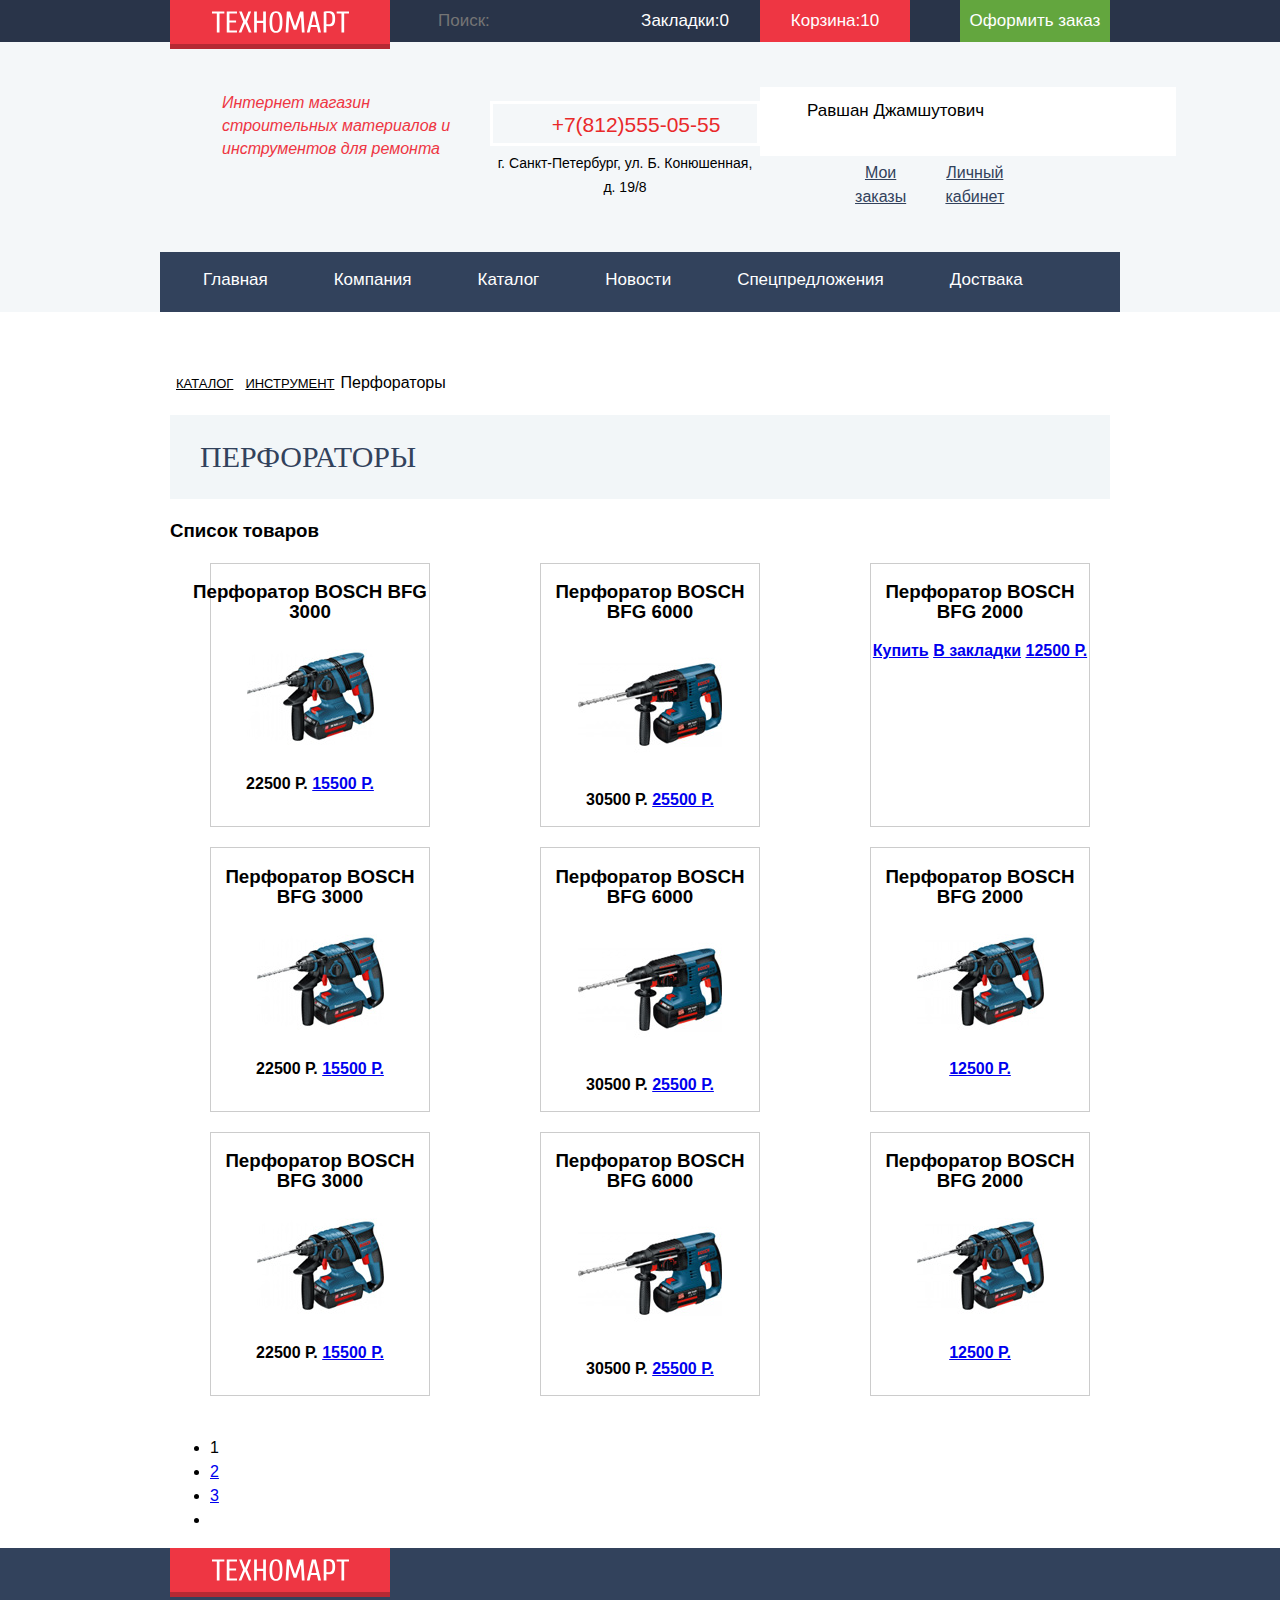
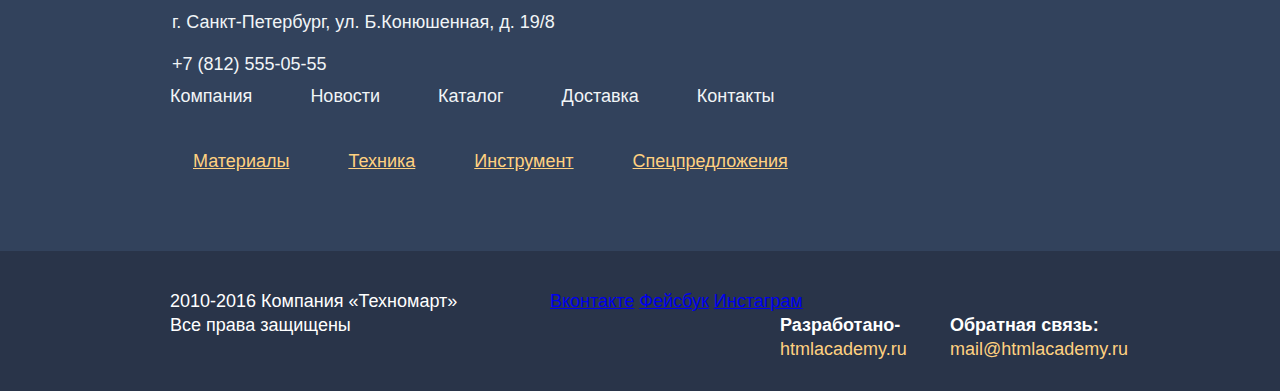
==== catalog.html @ 37e4327d "7 задание" ====
<!DOCTYPE html>
<html lang="ru">
<head>
  <meta charset="utf-8">
  <title>HTML Academy: Техномарт</title>
  <link href="https://fonts.googleapis.com/css?family=PT+Sans+Narrow:400,700&amp;subset=latin,cyrillic" rel="stylesheet">
    <link href="css/normalize.css" rel="stylesheet">
    <link href="css/style.css" rel="stylesheet">
</head>
<body>
     <header class="main-header">
      
          <section class="features">
            <div class="container">
      <a class="main-header-logo">
        <img src="img/logo-technomart.svg"  alt="Логотип магазина  «Техномарт»" width="137" height="22">
        </a>
      
      <label>
              <input  class="search-field" type="search" name="search" id="search" placeholder="Поиск:">
            </label>
       
        <ul class="header-list">
        <li><a class="bar-btn  bookmarks" href="#">Закладки:0</a></li>
        <li><a class="bar-btn   basket" href="#">Корзина:10</a></li>
        <li><a class="bar-btn  ordering" href="#">Оформить заказ</a></li>
       </ul>
     </div>
      </section>
   
     <div class="container">
    <section class="header-information">
      
      <h1>Интернет магазин строительных материалов и инструментов для ремонта</h1>
      
          <p class="header-contacts">
        
               <span class="header-phone"> 
                +7(812)555-05-55 
              </span>
              
            г. Санкт-Петербург, ул. Б. Конюшенная, д. 19/8
              
           </p>

         <div class="user-navigation">
           <a class="loged" href="#">Равшан Джамшутович</a>
           <a class="logout" href="#"></a>
           <a class="my-orders" href="#">Мои заказы</a>
           <a class="loged-profile " href="#">Личный кабинет</a>
         </div>
       
  </section>
  </div>
     <nav class="main-navigation container">
         <ul class="site-navigation">
        <li><a href="index.html">Главная</a></li>
       <li><a  href="#">Компания</a></li>
       <li><a  href="catalog.html">Каталог</a></li>
       <li><a  href="#">Новости</a></li>
       <li><a href="#">Спецпредложения</a></li>
       <li><a href="#">Доствака</a></li>
      <li><a   href="#">Контакты</a></li>
     </ul>
   </nav>
      </header>

       <main class="container">
         <ul class="menu-list">
                <li><a  href="#">Каталог</a></li>
                <li><a   href="#">Инструмент</a></li>
                <li class="drill">Перфораторы</li>
             </ul>
          <h2 class="page-title">Перфораторы</h2>

             




            
          <section class="catalog">

        <h3 class="visually-hidden">Список товаров</h3>
        

           <ul class="catalog-list">
            <li class="catalog-item">
              <div class="row">
            <h3>
              <span class="catalog-item-title">Перфоратор BOSCH BFG 3000</span>
             </h3>
            <p class="catalog-item-image">
              <a href="#">
               <img src="img/bosh3000.jpg" width="127" height="112" alt="Перфоратор Bosch BFG 3000">
               </a>
            </p>
            <p class="catalog-item-price">
             <span class="oldprice">22500 Р.</span>
       <a class="button" href="#">15500 Р.</a>
      </p>
          </li>
          <li class="catalog-item">
            <h3>
                <span class="catalog-item-title">Перфоратор BOSCH BFG 6000</span>
            </h3>
            <p class="catalog-item-image">
                <a href="#">
                <img src="img/bosh6000.jpg" width="144" height="128" alt="Перфоратор Bosch BFG 6000">
              </a>
            </p>
           <span class="oldprice">30500 Р.</span>
      <a class="button" href="#">25500 Р.</a>
            </p>
          </li>
          <li class="catalog-item">
            <h3>
                <span class="catalog-item-title">Перфоратор BOSCH BFG 2000</span>
            </h3>
            <p class="catalog-item-price">
              <a class="button" href="#">Купить</a>
              <a  class="in-bookmark" href="#">В закладки</a>
        <a class="button" href="#">12500 Р.</a>
            </p>
          </li>
          <li class="catalog-item">
            <h3>
               <span class="catalog-item-title">Перфоратор BOSCH BFG 3000</span>
            </h3>
            <p class="catalog-item-image">
              <a href="#">
                <img src="img/bosh3000.jpg" width="127" height="112" alt="Перфоратор Bosch BFG 3000">
              </a>
            </p>
            <p class="catalog-item-price">
              <span class="oldprice">22500 Р.</span>
        <a class="button" href="#">15500 Р.</a>
            </p>
          </li>
          <li class="catalog-item">
            <h3>
                <span class="catalog-item-title">Перфоратор BOSCH BFG 6000</span>
            </h3>
            <p class="catalog-item-image">
              <a href="#">
                <img src="img/bosh6000.jpg" width="144" height="128" alt="Перфоратор Bosch BFG 6000">
              </a>
            </p>
            <p class="catalog-item-price">
              <span class="oldprice">30500 Р.</span>
       <a class="button" href="#">25500 Р.</a>
            </p>
          </li>
          <li class="catalog-item">
            <h3>
                <span class="catalog-item-title">Перфоратор BOSCH BFG 2000</span>
            </h3>
            <p class="catalog-item-image">
              <a href="#">
                <img src="img/bosh2000.jpg" width="127" height="112" alt="Перфоратор Bosch BFG 2000">
              </a>
            </p>
            <p class="catalog-item-price">
               <a class="button" href="#">12500 Р.</a>
            </p>
          </li>
           <li class="catalog-item">
            <h3>
               <span class="catalog-item-title">Перфоратор BOSCH BFG 3000</span>
            </h3>
            <p class="catalog-item-image">
              <a href="#">
                 <img src="img/bosh3000.jpg" width="127" height="112" alt="Перфоратор Bosch BFG 3000">
              </a>
            </p>
            <p class="catalog-item-price">
              <span class="oldprice">22500 Р.</span>
        <a class="button" href="#">15500 Р.</a>
            </p>
          </li>
          <li class="catalog-item">
            <h3>
                <span class="catalog-item-title">Перфоратор BOSCH BFG 6000</span>
            </h3>
            <p class="catalog-item-image">
              <a href="#">
                <img src="img/bosh6000.jpg" width="144" height="128" alt="Перфоратор Bosch BFG 6000">
              </a>
            </p>
            <p class="catalog-item-price">
              <span class="oldprice">30500 Р.</span>
       <a class="button" href="#">25500 Р.</a>
            </p>
          </li>
          <li class="catalog-item">
            <h3>
                <span class="catalog-item-title">Перфоратор BOSCH BFG 2000</span>
            </h3>
            <p class="catalog-item-image">
              <a href="#">
                 <img src="img/bosh2000.jpg" width="127" height="112" alt="Перфоратор Bosch BFG 2000">
              </a>
            </p>
            <p class="catalog-item-price">
               <a class="button" href="#">12500 Р.</a>
            </p>
          </li>
         </ul>
        </div>


      
           

        <ul class="pagination-list">
          <li class="pagination-item  pagination-item-current"><a>1</a></li>
          <li class="pagination-item"><a href="#">2</a></li>
          <li class="pagination-item"><a href="#">3</a></li>
          <li class="pagination-item"><a href="next"></a></li>
        </ul>
      </section>
    </main>


      <footer class="main-footer">
        <section class="footer-user-navigation">
           <div class="container clearfix">
            <div class="left-column">
                          <a class="main-footer-logo">
            <img src="img/logo-technomart.svg" alt="Логотип магазина «Техномарт»"  width="137" height="22">
          </a>
                        <p class="adress">г. Санкт-Петербург, ул. Б.Конюшенная, д. 19/8</p>
                        <p class="phone">+7 (812) 555-05-55</p>
                    </div>
          
 

           <div class="right-colum">
                        <ul class="footer-main-navigation">
                            <li><a href="#">Компания</a></li>
                            <li><a href="#">Новости</a></li>
                            <li><a href="catalog.html">Каталог</a></li>
                            <li><a href="#">Доставка</a></li>
                            <li><a href="#">Контакты</a></li>
                        </ul>
                        <ul class="footer-navigation-list">
                            <li><a href="#">Материалы</a></li>
                            <li><a href="#">Техника</a></li>  
                            <li><a href="#">Инструмент</a></li>
                            <li><a href="#">Спецпредложения</a></li>
                        </ul>
                    </div>
                 </div>
           </section>   

      <section class="footer-down">
        <div class="container clearfix">
          <p class="copyright">
            2010-2016 Компания «Техномарт»<br> Все права защищены</p>
            <div class="social-bth">
              <a class="social-bth bth-vk"  href="#">Вконтакте</a>
              <a class="social-bth  bth-fb" href="#">Фейсбук</a>
              <a class="social-bth  bth-inst" href="#">Инстаграм</a>
            </div>

            <p class="footer-feedback">
              <b>Обратная связь:</b>
              <a class="e-mail" href="mail@htmlacademy.ru">mail@htmlacademy.ru</a>
            </p>
            <p class="footer-copyright">
              <b>Разработано-</b>
              <a class="button" href="https://htmlacademy.ru">htmlacademy.ru</a>
            </p>
          </div>
        </section>
      </footer>

  <div class="modal-content-map">
            <button type="button" class="modal-close-btn" title="Close"></button>
            <div id="#"></div>
        </div>

        <article class="modal-add-product">
            <button type="button" class="modal-close-btn" title="Close"></button>
            <div class="title">Товар добавлен в корзину!</div>
            <div class="cart-buttons">
                <a class="cart-checkout" href="/checkout">Оформить заказ</a>
                <button class="cart-cancel">Продолжить покупки</button>
            </div>
       </article>
      
      </body>
</html>
---- css/style.css ----
html,
body {
  margin: 0;
  padding: 0;
}
 body {
  position: relative;
  font-size: 16px;
  font-family: "Cuprum", sans-serif;
  color: #000000;
  font-weight: 400;
  line-height: 24px;
  background: white;
    
}
.main-header{ 
    margin: 0;
    padding: 0;
    min-width: 960px;
   background-color:#f4f7f9;
   font-size: 17px;
}
.main-header {
  margin-bottom: 59px;
}
.features{
	display: flex;
	margin: 0;
  padding: 0;
  margin-bottom: 45px;
  min-width: 960px;
  height: 42px;
  font-size: 0;
  background-color: #293449;
}
 
 .container {
  margin: 0 auto;
  padding: 0 10px;
  width: 940px;
}
.features.container {
  position: relative;
}

.main-header-logo{
position: relative;
  display: inline-block;
  margin: 0;
  width: 220px;
  padding: 0;
  padding-top: 11px;
  padding-bottom: 7px;
  font-size: 24px;
  font-weight: 400;
  line-height: 24px;
  text-transform: uppercase;
  color: #ffffff;
  text-align: center;
  vertical-align: middle;
  background-color: #ee3643;
}
.main-header-logo:hover {
  background-color: #ca2c37;
}

.main-header-logo:active {
  background-color: #ba2732;
}
.main-header-logo::after {
  content: "";
  position: absolute;
  left: 0;
  bottom: -5px;
  width: 220px;
  height: 5px;
  background-color: #b52933;
}



.search-field {
   position: absolute;
  padding-left: 48px;
  width: 270px;
  height: 42px;
  box-sizing: border-box;
  outline: none;
  border: none;
  background-color: transparent;
  color: #ffffff;
  font-family: inherit;
  font-size: 17px;
  font-weight: 400;
  line-height: 20px;
}
.header-list{
	 float: right;
    display: inline-block;
}
.header-list li{
	display: inline-block;
}
.bar-btn{
  font-family: 'Cuprum',  sans-serif;
  position: relative;
  display: inline-block;
  padding-top: 11px;
  min-width: 150px;
  height: 42px;
  font-size: 17px;
  line-height: 20px;
  text-align: center;
  text-decoration: none;
  color: #ffffff;
  box-sizing: border-box;
}

.ordering{
	margin-left: 50px;
	text-align: center;
	background-color: #63a63e;
}



.header-information{
	  margin-bottom: 39px;
	  display:flex; 
	
   
}
.header-information h1{

  display: inline-block;
  margin: 4px 18px 0 52px;
  width: 250px;
  font-size: 16px;
  font-weight: 400;
  font-style: italic;
  line-height: 23px;
  color: #ee3643;
  vertical-align: top;
}
.header-contacts{
	display: inline-block;
    width: 270px;
   font-size: 14px;
   line-height: 24px;
   text-align: center;
   vertical-align: top;
   box-sizing: border-box;

}
.header-phone{
  position: relative;
  display: block;
  margin-bottom: 5px;
  padding-top: 10px;
  padding-left: 22px;
  width: 100%;
  height: 45px;
  font-size: 21px;
  font-weight: 400;
  line-height: 21px;
  color: #e9292a;
  border: 3px solid white;
  box-sizing: border-box;
 }
 .header__phone::before {
  position: absolute;
  content: "";
  top: 11px;
  left: 12px;
  width: 19px;
  height: 19px;
  background:url("../img/sprite.png") no-repeat 2px -326px;
}

 .user-navigation{
    display: inline-block;
    width: 350px;
    text-align: center;
    vertical-align: top;
}
 .login-bth{
 	 width: 121px;
    height: 45px;
    background: #FFFFFF;
 }
 .login{
 	width: 46px;
  height: 20px;

  color: #000000;
  text-decoration: none;
  padding: 12px 25px;
  
 }
.registration-bth{
  width: 150px;
  height: 45px;
  background: #FFFFFF;
}
.registration{
	width: 100px;
  height: 20px;
   color: #000000;
  text-decoration: none;
  padding: 12px 25px;
  
}
.login {
  margin-right: 10px;
  padding: 12px 26px 12px 46px;
}
.login:hover {
  color: #ee3643;
}

.login:active {
  color: #b2b2b2;
}
.registration:hover {
  color: #ee3643;
}

.registration:active {
  color: #b2b2b2;
}
.contener {
  display: flex;
   
 
}
.main-navigation {
 width: 940px;
  height: 60px;
  
 
  background: #32425c;
}

.site-navigation{
 display: inline-block;

}
 
.site-navigation li{
  display: inline-block;
  font-size: 17px;
  line-height: 17px;
}
.site-navigation a:hover {
  background: #293449;
}

.site-navigation a:active {
  background: #1d2739;
  color: #616874;
  border: none;
}

.site-navigation {
  padding: 0;
  font-size: 0;
}

.site-navigation a{
  display: block;
  text-decoration: none;
  color: #FFFFFF;
  font-size: 17px;
  padding: 19px 33px;
}
.container-main{
	display: flex;
	height: 600px;
   padding-left:50px;
}

.company {
  margin: 0 auto 85px;
 
}

.about {
  float: left;
  width: 600px;
}

.about-main,
.contacts-main {
  margin: 0 0 35px 0;
  font-family: 'Cuprum';
  font-size: 30px;
  font-weight: 400;
  
}

.about p {
  margin: 15px 0;
}

.transport-companies {
  list-style: none;
  position: relative;
  margin: 25px 0;
}

.transport-companies li:before {
  content: '';
  width: 25px;
  height: 2px;
  background: #FB565A;
  position: absolute;
  left: 0;
  top: 17px;
}

.transport-companies li:nth-child(2):before {
  top: 53px;
}

.transport-companies li:nth-child(3):before {
  top: 89px;
}

.transport-companies a {
  color: #000000;
  font-size: 18px;
  line-height: 2;
  text-decoration: none;
  font-family: 'Cuprum';
}
.company-button {
  width: 220px;
  height: 38px;
  background-color: #ee3643;
  display: block;
  text-align:center;
  line-height: 38px;
    
}
  
.contacts {
  float: right;
  width: 320px;
   margin: 0 auto 85px;
}

.map img {
  margin: 20px 0;
}

.feedback-button {
 width: 300px;
  height: 38px;
  background-color: #ee3643;
   display: block;
  text-align:center;
  line-height: 38px;
}

.main-footer {
  display: block;
  background: #32425C;
  font-family: 'Cuprum', 'Arial', sans-serif;
  color: #ffffff;
  font-size: 18px;
}
.footer-user-navigation{
  padding-bottom: 45px;
  background-color: #32425c;
}
.container{
    width: 940px;
    margin: 0 auto;
    padding: 0 10px;
}
.clearfix:after {
    content: "";
    display: table;
    clear: both;
}
.main-footer-logo{
position: relative;
  display: inline-block;
  margin: 0;
  width: 220px;
  padding: 0;
  padding-top: 11px;
  padding-bottom: 7px;
  font-size: 24px;
  font-weight: 400;
  line-height: 24px;
  text-transform: uppercase;
  color: #ffffff;
  text-align: center;
  vertical-align: middle;
  background-color: #ee3643;
}
.main-footer-logo:hover {
  background-color: #ca2c37;
}

.main-footer-logo:active {
  background-color: #ba2732;
}
.main-footer-logo::after {
  content: "";
  position: absolute;
  left: 0;
  bottom: -5px;
  width: 220px;
  height: 5px;
  background-color: #b52933;
}
.footer-user-navigation p.adress,
.footer-user-navigation p.phone{
  color:#f1f5f7;
  padding-left:2px;
  font:18px/24px Cuprum,Arial,sans-serif
  }
  .footer-top-row p.adress{
    margin-bottom:0;
    padding-top:78px
    }
.footer-user-navigation p.phone{
  margin:0;
  padding-top:0
  }
.footer-user-navigation;
.right-column{
  float:right;
  width:548px;
  padding-top:29px;
  }
 
.footer-navigation-list,
.footer-main-navigation{
  margin:0 0 17px;
  padding:0;
  font-size:0;
  }
.footer-navigation-list a,
.footer-main-navigation a{
  font:18px Cuprum,Arial,sans-serif;
}
.footer-main-navigation li{
  display:inline-block;
  vertical-align:middle;
  padding:10px 30px 10px 28px;
  }
.footer-navigation-list li{
  display:inline-block;
  vertical-align:middle;
  padding:10px 30px 10px 29px;
}
.footer-main-navigation li:first-of-type{
  padding-left:0;
  }
  .footer-navigation-list li:first-of-type{
    padding-left:23px;
}
.footer-navigation-list li:last-of-type,
.footer-main-navigation li:last-of-type{
  padding-right:0;
  }
.footer-main-navigation a{
  color:#f1f5f7;
  text-decoration:none;
}
.footer-main-navigation a:hover{
  border-bottom:1px solid #f1f5f7;
}
.footer-navigation-list a:active,
.footer-main-navigation a:active
{
  opacity:.5;
  border-bottom:none;
}
.footer-navigation-list a:hover,
{
  border-bottom:1px solid #ffd180;
  }
.footer-navigation-list a{
  color:#ffd180;
}

.footer-down{
      display: block;
    padding-top: 38px;
    padding-bottom: 30px;
    background-color: #293449;
  
}
.container {
    width: 940px;
    margin: 0 auto;
    padding: 0 10px;
}
.clearfix:after {
    content: "";
    display: table;
    clear: both;
}
.copyright{
  font-size:18px;
  float: left;
  width: 350px;
  margin: 0 30px 0 0;
}
.btn-social {
  display: inline-block;
  vertical-align: top;
  width: 43px;
  height: 43px;
  border-radius: 50%;
  background: #212A3A;
  color: transparent;
  text-shadow: none;
  margin-right: 5px;
}


.social-btn:first-child {
  margin-right: 5px;
}

.social-btn:hover,
.social-btn:active {
  background-color: #ee3643;
}

.btn-vk::after {
  position: absolute;
  content: "";
  top: 15px;
  left: 10px;
  width: 20px;
  height: 12px;
  background: url("../img/sprites.png") no-repeat;
  background-position: -10px -230px;
}

.btn-fb::after {
  position: absolute;
  content: "";
  top: 11px;
  left: 15px;
  width: 10px;
  height: 18px;
  background: url("../img/sprites.png") no-repeat;
  background-position: -10px -436px;
}

.btn-inst::after {
  position: absolute;
  content: "";
  top: 12px;
  left: 12px;
  width: 17px;
  height: 17px;
  background: url("../img/sprites.png") no-repeat;
  background-position: -10px -307px;
}

.footer-feedback{
  float: right;
  width: 160px;
  margin: 0;
}
.footer-feedback a{
  color: #FFD180;
  text-decoration: none;
}
.footer-copyright{
  float: right;
  margin: 0;
  width: 170px;
}
.footer-copyright a{
  color: #FFD180;
  text-decoration: none;
}

.request{
display:none;
position:fixed;
top:50%;
left:50%;
width:620px;
min-height:402px;
margin-top:-201px;
margin-left:-310px;
padding:0;
overflow:hidden;
z-index:1000;
box-shadow:0 20px 40px 0 rgba(0,1,1,.75)
}
.write-us-buttons input,
.write-us-fields 
.request-name,.write-us-fields .request-email{
vertical-align:top;
display:inline-block;
}
input:active,input:focus,textarea:focus{
outline:0
}
.request,
.modal-close-btn{
position:absolute;
right:9px;
top:16px;
margin:0;
padding:0;
width:21px;
height:21px;
border:none;
z-index:1001;
background:url(../images/close.png)no-repeat;
}
.modal-close-btn:focus{
outline:0;
}
.request form{
width:100%;
background-color:#fff;
border-top:7px solid #ee3643;
}
.write-us-fields{
font-size:0;
padding:45px 80px 35px;
}
.write-us-fields .request-name{
margin-right:20px;
max-width:220px;
}
.write-us-fields .request-email{
max-width:220px;
}
.write-us-fields label{
font:18px/18px Cuprum,Arial,sans-serif;
color:#000000;
}
.write-us-fields input{
margin-bottom:20px;
padding:9px 15px;
width:220px;
border-radius:3px;
}
.write-us-fields input,
.write-us-fields textarea{
box-sizing:border-box;
margin-top:10px;
font:13px/18px "PT Sans",Arial,sans-serif;
color:#999999;
border:2px solid #d7dcde;
}
.write-us-fields textarea{
padding:9px 14px;
width:460px;
border-radius:3px;
resize:none;
overflow:auto;
}
.write-us-buttons{
padding:37px 80px 27px;
background-color:#f1f1f1;
}
.write-us-buttons input{
margin-bottom:15px;
padding:10px 15px;
width:220px;
box-sizing:border-box;font:14px/18pxCuprum,Arial,sans-serif;
text-transform:uppercase;
border-radius:3px;
}
.write-us-buttons input [type=submit]{
  margin-right:15px;
  color:#ffffff;
  background-color:#ee3643;
  border:2px solid #ee3643;
}
.write-us-buttons input[type=submit]:hover{
  background-color:#ca2c37;
  border-color:#ca2c37;
  }
  .write-us-buttons input[type=submit]:active{
    background-color:#ba2732;
    border-color:#ba2732;
 }
  .write-us-buttons input[type=reset]{
    color:#000000;
    background-color:#ffffff;
    border:2px solid #ffffff
}

/* ------------------------------------- 
Styles for the catalog page    -
-----------------------------------------     */
.basket{
	width: 150px;
  
  background-color: #ee3643;
}

.menu-list{
  display: flex;
}
.menu-list{
  margin:0 0 19px;
  padding:0;
  list-style:none
}
.menu-list a{
  display:inline-block;
  vertical-align:middle;
  font-family: Cuprum,Arial,sans-serif;
  font-size: 13px;
  color:#000;
  text-transform:uppercase;
  padding:0 6px
  }
.user-navigation{

}

.loged {
	width: 299px;
    height: 45px;
    color: #000000;
  text-decoration: none;

  background: #FFFFFF;
  display: flex;
}
.loged{
  padding: 12px 70px 12px 47px;
  margin: 0 0 5px;
}
.loged:active {
  color: #b2b2b2;
}

.my-orders{
	color: #32425c;
	width: 75px;
  height: 14px;
   display: inline-block;
     font-size: 16px;
}
.loged-profile{
	color: #32425c;
	width: 104px;
  height: 14px;
  display: inline-block;
     font-size: 16px;
}
.my-orders:hover {
  color: #ee3643;
}

.loged-profile:hover {
  color: #ee3643;
}

.my-orders:active {
  color: #b7bec7;
}

.loged-profile:active {
  color: #b7bec7;
}




.catalog-list {
  display: flex;
  flex-wrap: wrap;
  justify-content: space-between;
  margin: 20px auto;
}
.catalog-list .row {
  margin-left: -20px;
}
.catalog-item {
  position: relative;
  display: inline-block;
  width: 218px;
  margin-right: 20px;
  margin-bottom: 20px;
  
  line-height: 20px;
  font-weight: bold;
  text-align: center;
  
  border: 1px solid #ccc;
}
.catalog-list {
  font-size: 16px;
}
.catalog-item .flag {
  position: absolute;
  top: -1px;
  right: -1px;
  
  width: 60px;
  height: 60px;
  
  text-indent: -1000px;
  overflow: hidden;
  z-index: 20;
}
.catalog-item .flag-new {
  background: url("img/new-flag.png") no-repeat 0 0;
}

.catalog-item .actions {
  position: absolute;
  top: 0;
  left: 0;
  
  width: 218px;
  height: 88px;
  padding: 40px 0;
  
  background-color: rgba(255,255,255,0.9);
  z-index: 10;
}
.catalog-item .actions .buy,
.catalog-item .actions .bookmark {
  display: block;
  width: 129px;
  margin: 0 auto;
  margin-bottom: 7px;
  padding: 7px 0;
  
  background-color: #63a63e;
  border: 3px solid #63a63e;
  border-bottom-color: #367315;
  border-radius:3px;
  
  color: white;
  font-size: 14px;
  font-weight: normal;
  font-family: "Cuprum", sans-serif;
  line-height: 18px;
  text-decoration: none;
  text-transform: uppercase;
}

.catalog-item .actions .bookmark {
  color: #32425c;
  background: white;
  border-bottom-color: #63a63e;
}

.catalog-item .actions {
  display: none;
}

.catalog-item:hover .actions {
  display: block;
}

.catalog-item .actions {
  display: none;
}

.catalog-item .image {
  width: 218px;
  height: 168px;
}

.catalog-item .image img {
  max-width: 100%;
}

.catalog-item .title {
  min-height: 40px;
  padding: 0 25px;
  margin-top: 10px;
  margin-bottom: 15px;    
}

.catalog-item .discount {
  min-height: 20px;
  margin-top: 15px;
  margin-bottom: 10px;
  
  color: #999;
  text-decoration: line-through;
}

.catalog-item .price {
  position: relative;
  width: 80px;
  margin: 10px auto;
  margin-bottom: 20px;
  padding: 10px 30px;
  
  color: white;
  background: #ee3643;
  border-radius: 3px;
}

.catalog-item .price:after {
  content: "";
  
  position: absolute;
  top: 0;
  right: -20px;
  
  width: 0;
  height: 0;
  
  border: 20px solid white;
  border-left-color: #ee3643;
}

.modal-content-map{
  display:none;
  position:fixed;
  top:50%;
  left:50%;
  width:940px;
  height:446px;
  margin-left:-470px;
  margin-top:-223px;
  background:url(../imag/big-map.png) no-repeat #e5e5e5;
  box-shadow:0 0 15px 1px rgba(35,31,32,.5);
  z-index:500;
  }
  .modal-content-map .modal-close-btn{
    position:absolute;
    right:-30px;
    top:13px;
    margin:0;
    padding:0;
    width:21px;
    height:21px;
    border:none;background:url(../imag/close.png) ;
}

.modal-add-product {
    display: none;
    position: fixed;
    width: 620px;
    top: 410px;
    left: 50%;
    margin-left: -310px;
    padding: 0;
    overflow: hidden;
    z-index: 2000;
    box-shadow: 0 20px 40px 0 rgba(41,52,73,.75);
    border-top: 6px solid #ee3643;
}
.modal-add-product .modal-close-btn {
    position: absolute;
    right: 9px;
    top: 17px;
    margin: 0;
    padding: 0;
    width: 21px;
    height: 21px;
    border: none;
    background: url(../images/close.png) no-repeat;
    z-index: 2001;
}
.modal-add-product .title {
      font-family:  Cuprum,Arial,sans-serif;
    position: relative;
    padding: 70px 80px 75px 178px;
    background-color: #fff;
}
.modal-add-product .title::before {
    top: 48px;
    left: 80px;
    z-index: 2001;
    width: 65px;
    height: 65px;
    background: #63a63e;
    border-radius: 50%;
    animation-name: down;
    animation-duration: .5s;
}
.modal-add-product .title::after {
    top: 65px;
    left: 94px;
    z-index: 2002;
    width: 39px;
    height: 30px;
    background: url(../images/icon-check-cart.png) no-repeat;
    animation-name: down;
}
.cart-buttons {
    padding: 37px 80px 17px;
    font-size: 0;
    background-color: #f1f1f1;
}


.page-title{
background:#f2f6f8;
  font-family: 'Cuprum';
  color: #32425c;
  font-size: 30px;
  font-weight: 400;
  text-transform: uppercase;
  padding: 30px;
  margin: 0 0 20px;
}
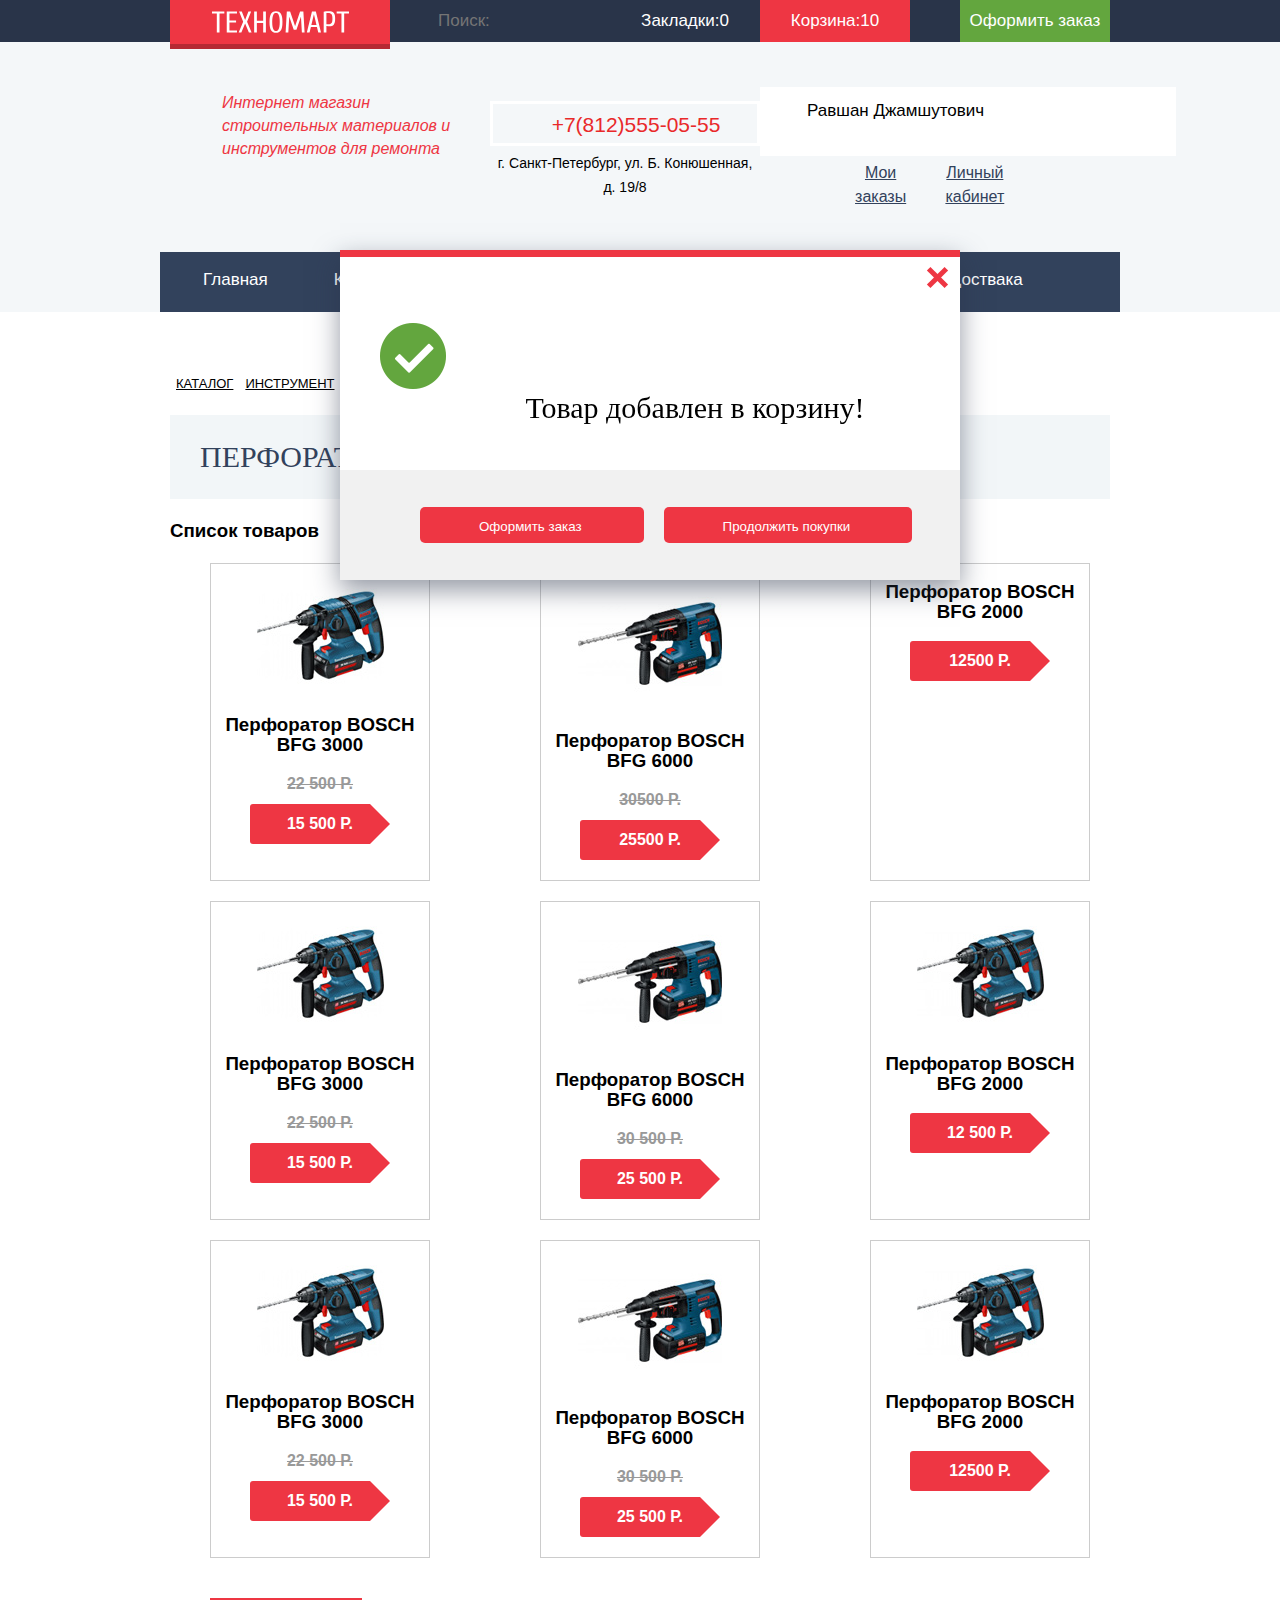
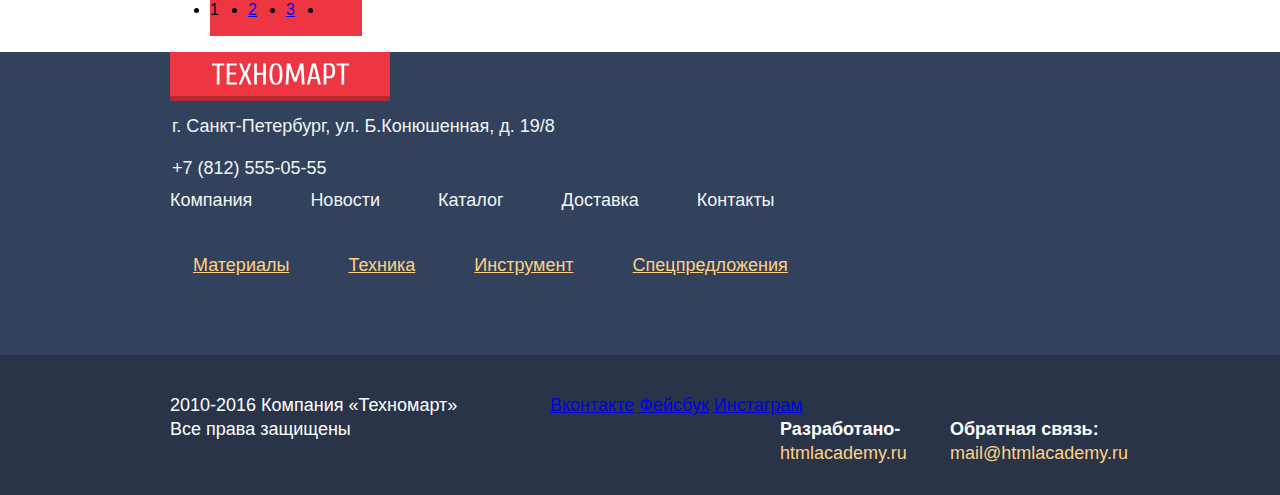
==== commit 552dfaf8: "7" ====
--- a/catalog.html
+++ b/catalog.html
@@ -83,141 +83,179 @@
 
         <h3 class="visually-hidden">Список товаров</h3>
         
-
+           <div class="row">
            <ul class="catalog-list">
             <li class="catalog-item">
-              <div class="row">
+
+              <div class="actions">
+          <a href="#" class="buy">Купить</a>
+          <a href="#" class="bookmark">В закладки</a>
+        </div>
+            
+            <p class="catalog-item-image">
+              <a href="#">
+               <img src="img/bosh3000.jpg" width="127" height="112" alt="Перфоратор Bosch BFG 3000">
+               </a>
+            </p>
             <h3>
               <span class="catalog-item-title">Перфоратор BOSCH BFG 3000</span>
              </h3>
-            <p class="catalog-item-image">
-              <a href="#">
-               <img src="img/bosh3000.jpg" width="127" height="112" alt="Перфоратор Bosch BFG 3000">
-               </a>
-            </p>
-            <p class="catalog-item-price">
-             <span class="oldprice">22500 Р.</span>
-       <a class="button" href="#">15500 Р.</a>
-      </p>
-          </li>
-          <li class="catalog-item">
-            <h3>
-                <span class="catalog-item-title">Перфоратор BOSCH BFG 6000</span>
-            </h3>
+           <div class="discount">22 500 Р.</div>
+           <div class="price">15 500 Р.</div>
+          </li>
+
+          <li class="catalog-item">
+            <div class="actions">
+          <a href="#" class="buy">Купить</a>
+          <a href="#" class="bookmark">В закладки</a>
+        </div>
             <p class="catalog-item-image">
                 <a href="#">
                 <img src="img/bosh6000.jpg" width="144" height="128" alt="Перфоратор Bosch BFG 6000">
               </a>
             </p>
-           <span class="oldprice">30500 Р.</span>
-      <a class="button" href="#">25500 Р.</a>
-            </p>
-          </li>
-          <li class="catalog-item">
+           <h3>
+                <span class="catalog-item-title">Перфоратор BOSCH BFG 6000</span>
+            </h3>
+            <div class="discount">30500 Р.</div>
+           <div class="price">25500 Р.</div>
+            </p>
+          </li>
+          <li class="catalog-item">
+             <div class="actions">
+          <a href="#" class="buy">Купить</a>
+          <a href="#" class="bookmark">В закладки</a>
+        </div>
+            
             <h3>
                 <span class="catalog-item-title">Перфоратор BOSCH BFG 2000</span>
             </h3>
-            <p class="catalog-item-price">
-              <a class="button" href="#">Купить</a>
-              <a  class="in-bookmark" href="#">В закладки</a>
-        <a class="button" href="#">12500 Р.</a>
-            </p>
-          </li>
-          <li class="catalog-item">
+        <div class="price">12500 Р.</div>
+            </p>
+          </li>
+          <li class="catalog-item">
+             <div class="actions">
+          <a href="#" class="buy">Купить</a>
+          <a href="#" class="bookmark">В закладки</a>
+        </div>
+            
+            <p class="catalog-item-image">
+              <a href="#">
+                <img src="img/bosh3000.jpg" width="127" height="112" alt="Перфоратор Bosch BFG 3000">
+              </a>
+            </p>
             <h3>
                <span class="catalog-item-title">Перфоратор BOSCH BFG 3000</span>
             </h3>
-            <p class="catalog-item-image">
-              <a href="#">
-                <img src="img/bosh3000.jpg" width="127" height="112" alt="Перфоратор Bosch BFG 3000">
-              </a>
-            </p>
-            <p class="catalog-item-price">
-              <span class="oldprice">22500 Р.</span>
-        <a class="button" href="#">15500 Р.</a>
-            </p>
-          </li>
-          <li class="catalog-item">
-            <h3>
+            <p class="catalog-item-price">
+              <div class="discount">22 500 Р.</div>
+             <div class="price">15 500 Р.</div>
+            </p>
+          </li>
+          <li class="catalog-item">
+             <div class="actions">
+          <a href="#" class="buy">Купить</a>
+          <a href="#" class="bookmark">В закладки</a>
+        </div>
+          
+            <p class="catalog-item-image">
+              <a href="#">
+                <img src="img/bosh6000.jpg" width="144" height="128" alt="Перфоратор Bosch BFG 6000">
+              </a>
+            </p>
+              <h3>
                 <span class="catalog-item-title">Перфоратор BOSCH BFG 6000</span>
             </h3>
+            <p class="catalog-item-price">
+              <div class="discount">30 500 Р.</div>
+           <div class="price">25 500 Р.</div>
+            </p>
+          </li>
+          <li class="catalog-item">
+             <div class="actions">
+          <a href="#" class="buy">Купить</a>
+          <a href="#" class="bookmark">В закладки</a>
+        </div>
+            
+            <p class="catalog-item-image">
+              <a href="#">
+                <img src="img/bosh2000.jpg" width="127" height="112" alt="Перфоратор Bosch BFG 2000">
+              </a>
+            </p>
+            <h3>
+                <span class="catalog-item-title">Перфоратор BOSCH BFG 2000</span>
+            </h3>
+            <p class="catalog-item-price">
+               <div class="price">12 500 Р.</div>
+            </p>
+          </li>
+           <li class="catalog-item">
+             <div class="actions">
+          <a href="#" class="buy">Купить</a>
+          <a href="#" class="bookmark">В закладки</a>
+        </div>
+            
+            <p class="catalog-item-image">
+              <a href="#">
+                 <img src="img/bosh3000.jpg" width="127" height="112" alt="Перфоратор Bosch BFG 3000">
+              </a>
+            </p>
+            <h3>
+               <span class="catalog-item-title">Перфоратор BOSCH BFG 3000</span>
+            </h3>
+            <p class="catalog-item-price">
+              <div class="discount">22 500 Р.</div>
+           <div class="price">15 500 Р.</div>
+            </p>
+          </li>
+          <li class="catalog-item">
+             <div class="actions">
+          <a href="#" class="buy">Купить</a>
+          <a href="#" class="bookmark">В закладки</a>
+        </div>
+            
             <p class="catalog-item-image">
               <a href="#">
                 <img src="img/bosh6000.jpg" width="144" height="128" alt="Перфоратор Bosch BFG 6000">
               </a>
             </p>
-            <p class="catalog-item-price">
-              <span class="oldprice">30500 Р.</span>
-       <a class="button" href="#">25500 Р.</a>
-            </p>
-          </li>
-          <li class="catalog-item">
-            <h3>
+            <h3>
+                <span class="catalog-item-title">Перфоратор BOSCH BFG 6000</span>
+            </h3>
+            <p class="catalog-item-price">
+              <div class="discount">30 500 Р.</div>
+           <div class="price">25 500 Р.</div>
+            </p>
+          </li>
+          <li class="catalog-item">
+             <div class="actions">
+          <a href="#" class="buy">Купить</a>
+          <a href="#" class="bookmark">В закладки</a>
+        </div>
+           
+            <p class="catalog-item-image">
+              <a href="#">
+                 <img src="img/bosh2000.jpg" width="127" height="112" alt="Перфоратор Bosch BFG 2000">
+              </a>
+            </p>
+             <h3>
                 <span class="catalog-item-title">Перфоратор BOSCH BFG 2000</span>
             </h3>
-            <p class="catalog-item-image">
-              <a href="#">
-                <img src="img/bosh2000.jpg" width="127" height="112" alt="Перфоратор Bosch BFG 2000">
-              </a>
-            </p>
-            <p class="catalog-item-price">
-               <a class="button" href="#">12500 Р.</a>
-            </p>
-          </li>
-           <li class="catalog-item">
-            <h3>
-               <span class="catalog-item-title">Перфоратор BOSCH BFG 3000</span>
-            </h3>
-            <p class="catalog-item-image">
-              <a href="#">
-                 <img src="img/bosh3000.jpg" width="127" height="112" alt="Перфоратор Bosch BFG 3000">
-              </a>
-            </p>
-            <p class="catalog-item-price">
-              <span class="oldprice">22500 Р.</span>
-        <a class="button" href="#">15500 Р.</a>
-            </p>
-          </li>
-          <li class="catalog-item">
-            <h3>
-                <span class="catalog-item-title">Перфоратор BOSCH BFG 6000</span>
-            </h3>
-            <p class="catalog-item-image">
-              <a href="#">
-                <img src="img/bosh6000.jpg" width="144" height="128" alt="Перфоратор Bosch BFG 6000">
-              </a>
-            </p>
-            <p class="catalog-item-price">
-              <span class="oldprice">30500 Р.</span>
-       <a class="button" href="#">25500 Р.</a>
-            </p>
-          </li>
-          <li class="catalog-item">
-            <h3>
-                <span class="catalog-item-title">Перфоратор BOSCH BFG 2000</span>
-            </h3>
-            <p class="catalog-item-image">
-              <a href="#">
-                 <img src="img/bosh2000.jpg" width="127" height="112" alt="Перфоратор Bosch BFG 2000">
-              </a>
-            </p>
-            <p class="catalog-item-price">
-               <a class="button" href="#">12500 Р.</a>
+            <p class="catalog-item-price">
+               <div class="price">12500 Р.</div>
             </p>
           </li>
          </ul>
         </div>
 
 
-      
-           
-
-        <ul class="pagination-list">
+          <ul class="pagination-list">
           <li class="pagination-item  pagination-item-current"><a>1</a></li>
           <li class="pagination-item"><a href="#">2</a></li>
           <li class="pagination-item"><a href="#">3</a></li>
           <li class="pagination-item"><a href="next"></a></li>
         </ul>
+        
       </section>
     </main>
 
@@ -275,19 +313,16 @@
         </section>
       </footer>
 
-  <div class="modal-content-map">
-            <button type="button" class="modal-close-btn" title="Close"></button>
-            <div id="#"></div>
-        </div>
-
-        <article class="modal-add-product">
-            <button type="button" class="modal-close-btn" title="Close"></button>
-            <div class="title">Товар добавлен в корзину!</div>
-            <div class="cart-buttons">
-                <a class="cart-checkout" href="/checkout">Оформить заказ</a>
-                <button class="cart-cancel">Продолжить покупки</button>
+  <div class="cart-notification">
+        <a href="#" class="cart-notification-close"></a>
+        <form action="/cart" method="post">
+          <img src="img/modal-check.png">
+            <p class="cart-notification-title">Товар добавлен в корзину!</p>
+            <div class="cart-notification-decision">
+                <button type="submit" class="cart-order-btn">Оформить заказ</button>
+                <button type="submit" class="cart-cancel-btn">Продолжить покупки</a>
             </div>
-       </article>
+      
       
       </body>
 </html> 
--- a/css/style.css
+++ b/css/style.css
@@ -3,7 +3,8 @@
   margin: 0;
   padding: 0;
 }
- body {
+body {
+
   position: relative;
   font-size: 16px;
   font-family: "Cuprum", sans-serif;
@@ -11,14 +12,14 @@
   font-weight: 400;
   line-height: 24px;
   background: white;
-    
+
 }
 .main-header{ 
-    margin: 0;
-    padding: 0;
-    min-width: 960px;
-   background-color:#f4f7f9;
-   font-size: 17px;
+  margin: 0;
+  padding: 0;
+  min-width: 960px;
+  background-color:#f4f7f9;
+  font-size: 17px;
 }
 .main-header {
   margin-bottom: 59px;
@@ -33,8 +34,8 @@
   font-size: 0;
   background-color: #293449;
 }
- 
- .container {
+
+.container {
   margin: 0 auto;
   padding: 0 10px;
   width: 940px;
@@ -44,7 +45,7 @@
 }
 
 .main-header-logo{
-position: relative;
+  position: relative;
   display: inline-block;
   margin: 0;
   width: 220px;
@@ -80,23 +81,23 @@
 
 
 .search-field {
-   position: absolute;
-  padding-left: 48px;
-  width: 270px;
-  height: 42px;
-  box-sizing: border-box;
-  outline: none;
-  border: none;
-  background-color: transparent;
-  color: #ffffff;
-  font-family: inherit;
-  font-size: 17px;
-  font-weight: 400;
-  line-height: 20px;
+ position: absolute;
+ padding-left: 48px;
+ width: 270px;
+ height: 42px;
+ box-sizing: border-box;
+ outline: none;
+ border: none;
+ background-color: transparent;
+ color: #ffffff;
+ font-family: inherit;
+ font-size: 17px;
+ font-weight: 400;
+ line-height: 20px;
 }
 .header-list{
-	 float: right;
-    display: inline-block;
+  float: right;
+  display: inline-block;
 }
 .header-list li{
 	display: inline-block;
@@ -125,10 +126,10 @@
 
 
 .header-information{
-	  margin-bottom: 39px;
-	  display:flex; 
-	
-   
+ margin-bottom: 39px;
+ display:flex; 
+
+
 }
 .header-information h1{
 
@@ -144,12 +145,12 @@
 }
 .header-contacts{
 	display: inline-block;
-    width: 270px;
-   font-size: 14px;
-   line-height: 24px;
-   text-align: center;
-   vertical-align: top;
-   box-sizing: border-box;
+  width: 270px;
+  font-size: 14px;
+  line-height: 24px;
+  text-align: center;
+  vertical-align: top;
+  box-sizing: border-box;
 
 }
 .header-phone{
@@ -166,8 +167,8 @@
   color: #e9292a;
   border: 3px solid white;
   box-sizing: border-box;
- }
- .header__phone::before {
+}
+.header__phone::before {
   position: absolute;
   content: "";
   top: 11px;
@@ -177,26 +178,26 @@
   background:url("../img/sprite.png") no-repeat 2px -326px;
 }
 
- .user-navigation{
-    display: inline-block;
-    width: 350px;
-    text-align: center;
-    vertical-align: top;
-}
- .login-bth{
- 	 width: 121px;
-    height: 45px;
-    background: #FFFFFF;
- }
- .login{
- 	width: 46px;
+.user-navigation{
+  display: inline-block;
+  width: 350px;
+  text-align: center;
+  vertical-align: top;
+}
+.login-bth{
+ width: 121px;
+ height: 45px;
+ background: #FFFFFF;
+}
+.login{
+  width: 46px;
   height: 20px;
 
   color: #000000;
   text-decoration: none;
   padding: 12px 25px;
   
- }
+}
 .registration-bth{
   width: 150px;
   height: 45px;
@@ -205,7 +206,7 @@
 .registration{
 	width: 100px;
   height: 20px;
-   color: #000000;
+  color: #000000;
   text-decoration: none;
   padding: 12px 25px;
   
@@ -230,22 +231,22 @@
 }
 .contener {
   display: flex;
-   
- 
+
+
 }
 .main-navigation {
  width: 940px;
-  height: 60px;
-  
+ height: 60px;
+
  
-  background: #32425c;
+ background: #32425c;
 }
 
 .site-navigation{
  display: inline-block;
 
 }
- 
+
 .site-navigation li{
   display: inline-block;
   font-size: 17px;
@@ -276,12 +277,12 @@
 .container-main{
 	display: flex;
 	height: 600px;
-   padding-left:50px;
+ padding-left:50px;
 }
 
 .company {
   margin: 0 auto 85px;
- 
+
 }
 
 .about {
@@ -340,13 +341,13 @@
   display: block;
   text-align:center;
   line-height: 38px;
-    
-}
-  
+
+}
+
 .contacts {
   float: right;
   width: 320px;
-   margin: 0 auto 85px;
+  margin: 0 auto 85px;
 }
 
 .map img {
@@ -355,11 +356,11 @@
 
 .feedback-button {
  width: 300px;
-  height: 38px;
-  background-color: #ee3643;
-   display: block;
-  text-align:center;
-  line-height: 38px;
+ height: 38px;
+ background-color: #ee3643;
+ display: block;
+ text-align:center;
+ line-height: 38px;
 }
 
 .main-footer {
@@ -374,17 +375,17 @@
   background-color: #32425c;
 }
 .container{
-    width: 940px;
-    margin: 0 auto;
-    padding: 0 10px;
+  width: 940px;
+  margin: 0 auto;
+  padding: 0 10px;
 }
 .clearfix:after {
-    content: "";
-    display: table;
-    clear: both;
+  content: "";
+  display: table;
+  clear: both;
 }
 .main-footer-logo{
-position: relative;
+  position: relative;
   display: inline-block;
   margin: 0;
   width: 220px;
@@ -421,28 +422,28 @@
   color:#f1f5f7;
   padding-left:2px;
   font:18px/24px Cuprum,Arial,sans-serif
-  }
-  .footer-top-row p.adress{
-    margin-bottom:0;
-    padding-top:78px
-    }
+}
+.footer-top-row p.adress{
+  margin-bottom:0;
+  padding-top:78px
+}
 .footer-user-navigation p.phone{
   margin:0;
   padding-top:0
-  }
+}
 .footer-user-navigation;
 .right-column{
   float:right;
   width:548px;
   padding-top:29px;
-  }
- 
+}
+
 .footer-navigation-list,
 .footer-main-navigation{
   margin:0 0 17px;
   padding:0;
   font-size:0;
-  }
+}
 .footer-navigation-list a,
 .footer-main-navigation a{
   font:18px Cuprum,Arial,sans-serif;
@@ -451,7 +452,7 @@
   display:inline-block;
   vertical-align:middle;
   padding:10px 30px 10px 28px;
-  }
+}
 .footer-navigation-list li{
   display:inline-block;
   vertical-align:middle;
@@ -459,14 +460,14 @@
 }
 .footer-main-navigation li:first-of-type{
   padding-left:0;
-  }
-  .footer-navigation-list li:first-of-type{
-    padding-left:23px;
+}
+.footer-navigation-list li:first-of-type{
+  padding-left:23px;
 }
 .footer-navigation-list li:last-of-type,
 .footer-main-navigation li:last-of-type{
   padding-right:0;
-  }
+}
 .footer-main-navigation a{
   color:#f1f5f7;
   text-decoration:none;
@@ -483,27 +484,27 @@
 .footer-navigation-list a:hover,
 {
   border-bottom:1px solid #ffd180;
-  }
+}
 .footer-navigation-list a{
   color:#ffd180;
 }
 
 .footer-down{
-      display: block;
-    padding-top: 38px;
-    padding-bottom: 30px;
-    background-color: #293449;
+  display: block;
+  padding-top: 38px;
+  padding-bottom: 30px;
+  background-color: #293449;
   
 }
 .container {
-    width: 940px;
-    margin: 0 auto;
-    padding: 0 10px;
+  width: 940px;
+  margin: 0 auto;
+  padding: 0 10px;
 }
 .clearfix:after {
-    content: "";
-    display: table;
-    clear: both;
+  content: "";
+  display: table;
+  clear: both;
 }
 .copyright{
   font-size:18px;
@@ -585,124 +586,152 @@
   text-decoration: none;
 }
 
+.modal-content-map{
+   
+    position: fixed;
+    top: 120px;
+    left: 50%;
+    width: 940px;
+    height: 446px;
+    margin-left: -470px;
+    background: #e5e5e5 url(../img/big-map.png) no-repeat;
+    box-shadow: 0 0 15px 1px rgba(35,31,32,.5);
+    z-index: 500;
+}
+.modal-content-map .modal-close-btn{
+  position:absolute;
+  right:-30px;
+  top:13px;
+  margin:0;
+  padding:0;
+  width:21px;
+  height:21px;
+  border:none;background:url(../imag/close.png) ;
+}
 .request{
-display:none;
-position:fixed;
-top:50%;
-left:50%;
-width:620px;
-min-height:402px;
-margin-top:-201px;
-margin-left:-310px;
-padding:0;
-overflow:hidden;
-z-index:1000;
-box-shadow:0 20px 40px 0 rgba(0,1,1,.75)
+  position: fixed;
+  top: 40%;
+  left: 50%;
+  width: 620px;
+  height: 430px;
+  margin-left: -310px;
+  padding: 0;
+  z-index: 1000;
+  box-shadow: 0 20px 40px 0 rgba(0,1,1,.75);
 }
 .write-us-buttons input,
 .write-us-fields 
 .request-name,.write-us-fields .request-email{
-vertical-align:top;
-display:inline-block;
+  vertical-align:top;
+  display:inline-block;
 }
 input:active,input:focus,textarea:focus{
-outline:0
-}
-.request,
+  outline:0
+}
+
 .modal-close-btn{
-position:absolute;
-right:9px;
-top:16px;
-margin:0;
-padding:0;
-width:21px;
-height:21px;
-border:none;
-z-index:1001;
-background:url(../images/close.png)no-repeat;
+  position:absolute;
+  top:16px;
+  margin:0;
+  padding:0;
+  width:620px;
+  height:430px;
+  border:none;
+  z-index:1001;
+  background:url(../images/close.png)no-repeat;
 }
 .modal-close-btn:focus{
-outline:0;
+  outline:0;
 }
 .request form{
-width:100%;
-background-color:#fff;
-border-top:7px solid #ee3643;
+  width:100%;
+  background-color:#fff;
+  border-top:7px solid #ee3643;
 }
 .write-us-fields{
-font-size:0;
-padding:45px 80px 35px;
+  font-size:0;
+  padding:45px 80px 35px;
 }
 .write-us-fields .request-name{
-margin-right:20px;
-max-width:220px;
+  margin-right:20px;
+  max-width:220px;
 }
 .write-us-fields .request-email{
-max-width:220px;
+  max-width:220px;
 }
 .write-us-fields label{
-font:18px/18px Cuprum,Arial,sans-serif;
-color:#000000;
+  font:18px/18px Cuprum,Arial,sans-serif;
+  color:#000000;
 }
 .write-us-fields input{
-margin-bottom:20px;
-padding:9px 15px;
-width:220px;
-border-radius:3px;
+  margin-bottom:20px;
+  padding:9px 15px;
+  width:220px;
+  border-radius:3px;
 }
 .write-us-fields input,
 .write-us-fields textarea{
-box-sizing:border-box;
-margin-top:10px;
-font:13px/18px "PT Sans",Arial,sans-serif;
-color:#999999;
-border:2px solid #d7dcde;
+  box-sizing:border-box;
+  margin-top:10px;
+  font:13px/18px "PT Sans",Arial,sans-serif;
+  color:#999999;
+  border:2px solid #d7dcde;
 }
 .write-us-fields textarea{
-padding:9px 14px;
-width:460px;
-border-radius:3px;
-resize:none;
-overflow:auto;
-}
-.write-us-buttons{
-padding:37px 80px 27px;
-background-color:#f1f1f1;
-}
-.write-us-buttons input{
-margin-bottom:15px;
-padding:10px 15px;
-width:220px;
-box-sizing:border-box;font:14px/18pxCuprum,Arial,sans-serif;
-text-transform:uppercase;
-border-radius:3px;
-}
-.write-us-buttons input [type=submit]{
-  margin-right:15px;
-  color:#ffffff;
-  background-color:#ee3643;
-  border:2px solid #ee3643;
-}
-.write-us-buttons input[type=submit]:hover{
-  background-color:#ca2c37;
-  border-color:#ca2c37;
-  }
-  .write-us-buttons input[type=submit]:active{
-    background-color:#ba2732;
-    border-color:#ba2732;
- }
-  .write-us-buttons input[type=reset]{
-    color:#000000;
-    background-color:#ffffff;
-    border:2px solid #ffffff
-}
+  padding:9px 14px;
+  width:460px;
+  border-radius:3px;
+  resize:none;
+  overflow:auto;
+}
+.feedback-block-buttons {
+    background-color: #f1f1f1;
+}
+
+.feedback-block-buttons {
+   padding-left: 80px;
+    padding-bottom: 37px;
+    font-size: 0;
+}
+
+.feedback-btn:last-child {
+    margin-right: 0;
+}
+
+.feedback-btn {
+  
+    width: 460px;
+    height: 38px;
+    color:#ffffff; 
+    display: inline-block;
+    vertical-align: top;
+    padding-top: 12px;
+    padding-bottom: 10px;
+    padding-left: 78px;
+    padding-right: 81px;
+    margin-right: 20px; 
+    border-style: none;
+    border-radius: 5px;
+    outline: none;
+    background-color: #ee3643;
+}
+
+.feedback-btn:hover {
+    background-color: #ca2c37;
+}
+
+.feedback-btn:active {
+    background-color: #ba2732;
+}
+
+
 
 /* ------------------------------------- 
 Styles for the catalog page    -
 -----------------------------------------     */
 .basket{
 	width: 150px;
-  
+
   background-color: #ee3643;
 }
 
@@ -722,15 +751,15 @@
   color:#000;
   text-transform:uppercase;
   padding:0 6px
-  }
+}
 .user-navigation{
 
 }
 
 .loged {
 	width: 299px;
-    height: 45px;
-    color: #000000;
+  height: 45px;
+  color: #000000;
   text-decoration: none;
 
   background: #FFFFFF;
@@ -748,15 +777,15 @@
 	color: #32425c;
 	width: 75px;
   height: 14px;
-   display: inline-block;
-     font-size: 16px;
+  display: inline-block;
+  font-size: 16px;
 }
 .loged-profile{
 	color: #32425c;
 	width: 104px;
   height: 14px;
   display: inline-block;
-     font-size: 16px;
+  font-size: 16px;
 }
 .my-orders:hover {
   color: #ee3643;
@@ -920,91 +949,156 @@
   border: 20px solid white;
   border-left-color: #ee3643;
 }
-
-.modal-content-map{
-  display:none;
-  position:fixed;
-  top:50%;
-  left:50%;
-  width:940px;
-  height:446px;
-  margin-left:-470px;
-  margin-top:-223px;
-  background:url(../imag/big-map.png) no-repeat #e5e5e5;
-  box-shadow:0 0 15px 1px rgba(35,31,32,.5);
-  z-index:500;
-  }
-  .modal-content-map .modal-close-btn{
-    position:absolute;
-    right:-30px;
-    top:13px;
-    margin:0;
-    padding:0;
-    width:21px;
-    height:21px;
-    border:none;background:url(../imag/close.png) ;
-}
-
-.modal-add-product {
-    display: none;
+.pagination-list{
+  display: flex;
+}
+.pagination-list li {
+  width: 38px;
+  height: 38px;
+  background-color:#ee3643;
+}
+
+ .cart-notification {
+   
     position: fixed;
+    top: 50%;
+    left: 50%;
     width: 620px;
-    top: 410px;
-    left: 50%;
-    margin-left: -310px;
-    padding: 0;
-    overflow: hidden;
-    z-index: 2000;
-    box-shadow: 0 20px 40px 0 rgba(41,52,73,.75);
-    border-top: 6px solid #ee3643;
-}
-.modal-add-product .modal-close-btn {
+    padding-top: 66px;
+    margin-top: -200px;
+    margin-left: -300px;
+    background-color: #ffffff;
+    border-top: solid 7px #ee3643;
+    box-shadow: 0 10px 25px rgba(41, 52, 73, .5);
+    z-index: 5000;
+}
+
+.cart-notification-close {
     position: absolute;
-    right: 9px;
-    top: 17px;
-    margin: 0;
-    padding: 0;
-    width: 21px;
-    height: 21px;
-    border: none;
-    background: url(../images/close.png) no-repeat;
-    z-index: 2001;
-}
-.modal-add-product .title {
-      font-family:  Cuprum,Arial,sans-serif;
+    right: 40px;
+    top: 20px;
+}
+
+.cart-notification-close:before {
+    position: absolute;
+    top: -2px;
+    left: 5px;
+    width: 25px;
+    height: 5px;
+    transform: rotate(-45deg);
+    background: #ee3643;
+    font-size: 40px;
+    font-weight: 400;
+    content: "";
+}
+
+.cart-notification-close:after {
+    position: absolute;
+    top: -2px;
+    left: 5px;
+    width: 25px;
+    height: 5px;
+    transform: rotate(45deg);
+    background: #ee3643;
+    font-size: 40px;
+    font-weight: 400;
+    content: "";
+}
+
+.cart-notification-close:hover:before,
+.cart-notification-close:hover:after {
+    background-color: #ca2c37;
+}
+
+.cart-notification-close:active:before,
+.cart-notification-close:active:after {
+    background-color: #ba2732;
+}
+.cart-notification img{
+  width: 66px;
+  height: 66px;
+  margin-left:40px;
+}
+.cart-notification-title {
     position: relative;
-    padding: 70px 80px 75px 178px;
-    background-color: #fff;
-}
-.modal-add-product .title::before {
-    top: 48px;
-    left: 80px;
-    z-index: 2001;
+    margin-left: 90px;
+    margin-bottom: 50px;
+    font-family: Cuprum;
+    font-size: 30px;
+    text-align: center;
+    margin-top:auto;
+}
+
+.cart-notification-title:before {
+    position: absolute;
+    top: -20px;
+    left: -100px;
     width: 65px;
     height: 65px;
-    background: #63a63e;
-    border-radius: 50%;
-    animation-name: down;
-    animation-duration: .5s;
-}
-.modal-add-product .title::after {
-    top: 65px;
-    left: 94px;
-    z-index: 2002;
-    width: 39px;
-    height: 30px;
-    background: url(../images/icon-check-cart.png) no-repeat;
-    animation-name: down;
-}
-.cart-buttons {
-    padding: 37px 80px 17px;
+    background: -21px -616px url("../img/modal-check.png") no-repeat;
+    content: "";
+}
+
+.cart-notification-decision {
+    padding-top: 37px;
+    padding-bottom: 37px;
+    padding-left: 80px;
     font-size: 0;
     background-color: #f1f1f1;
 }
 
+.cart-order-btn,
+.cart-cancel-btn {
+    display: inline-block;
+    vertical-align: top;
+    color:#ffffff;
+    padding-top: 12px;
+    padding-bottom: 9px;
+    margin-right: 20px;
+    border-style: none;
+    border-radius: 5px;
+    outline: none;
+}
+
+.cart-order-btn {
+    padding-left: 59px;
+    padding-right: 62px;
+    background-color: #ee3643;
+}
+
+.cart-order-btn:hover {
+    background-color: #ca2c37;
+}
+
+.cart-order-btn:active {
+    background-color: #ba2732;
+}
+
+.cart-cancel-btn {
+    padding-left: 44px;
+    padding-right: 48px;
+    background-color: #ee3643;
+}
+
+.cart-cancel-btn {
+
+    padding-left: 59px;
+    padding-right: 62px;
+    background-color: #ee3643;
+}
+
+.cart-cancel-btn:hover {
+    background-color: #ca2c37;
+}
+
+.cart-cancel-btn:active {
+    background-color: #ba2732;
+}
+
+  
 
 .page-title{
-background:#f2f6f8;
+  background:#f2f6f8;
   font-family: 'Cuprum';
   color: #32425c;
   font-size: 30px;
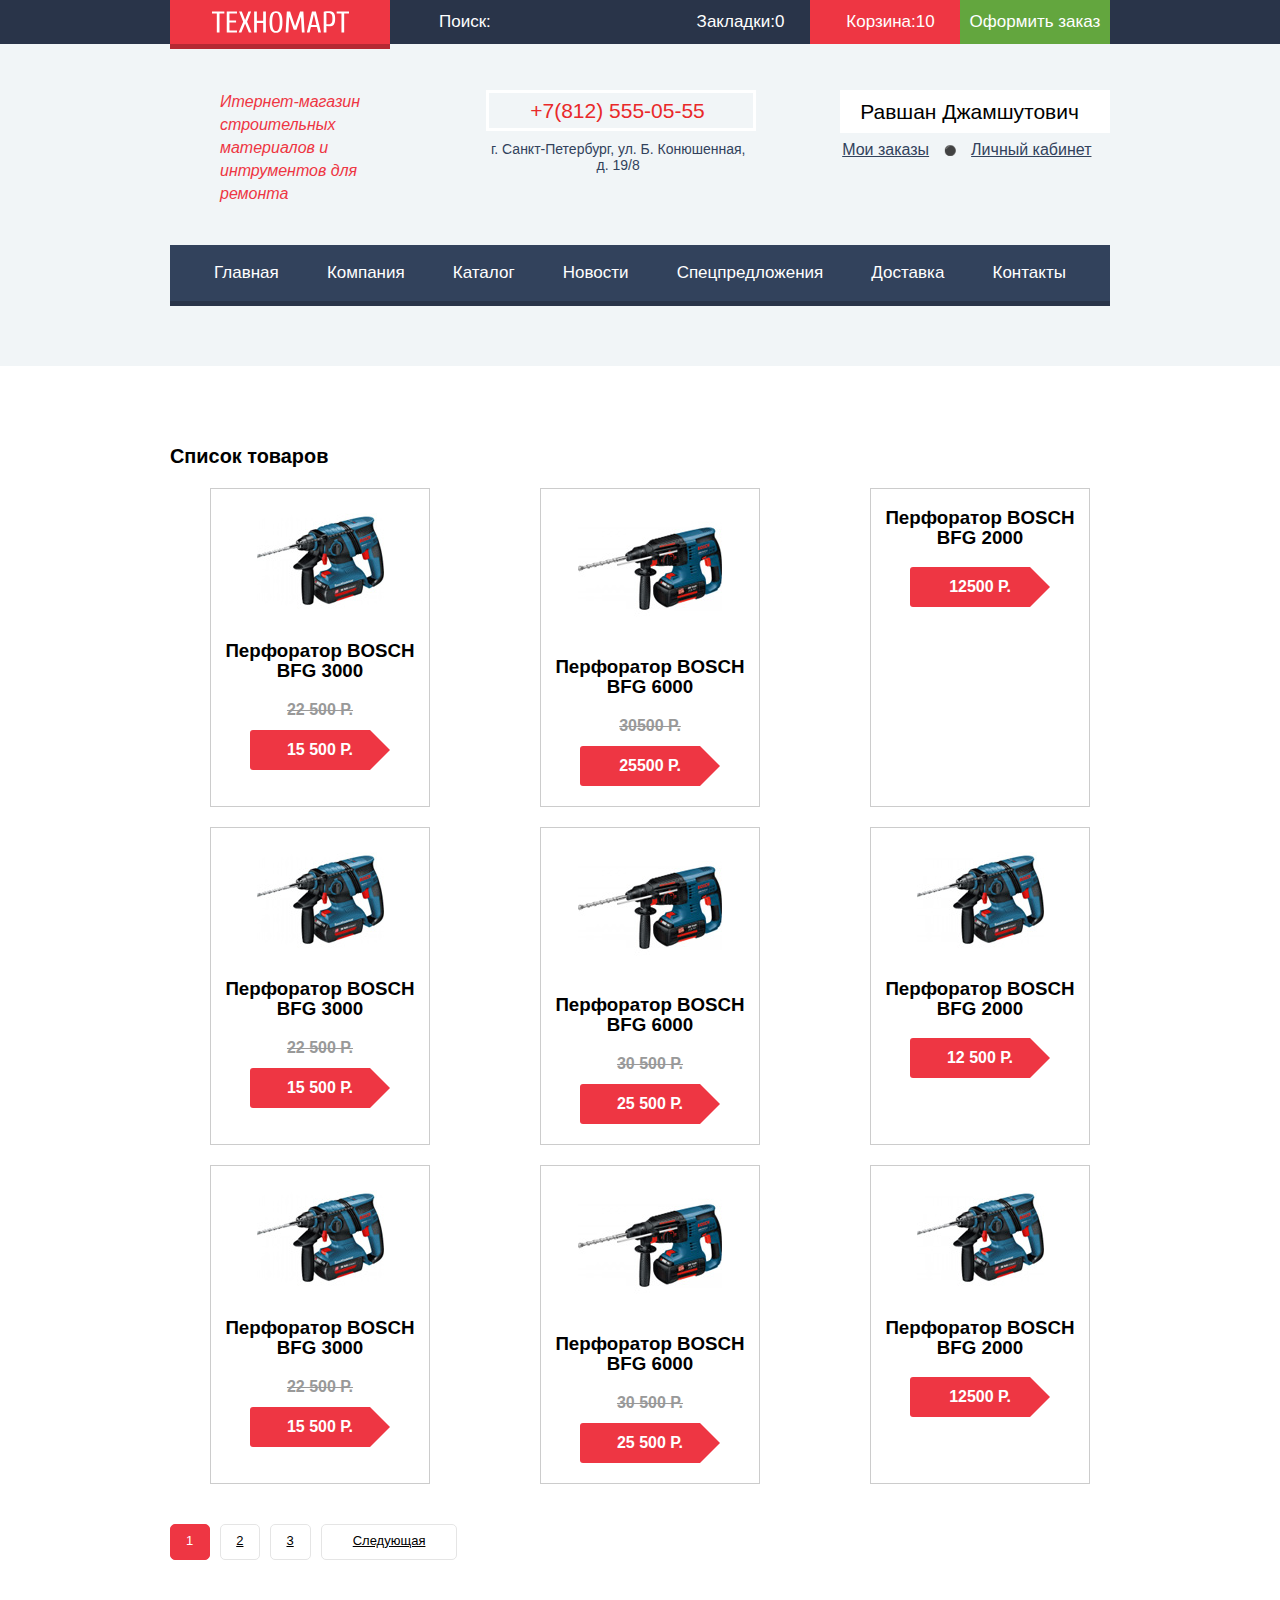
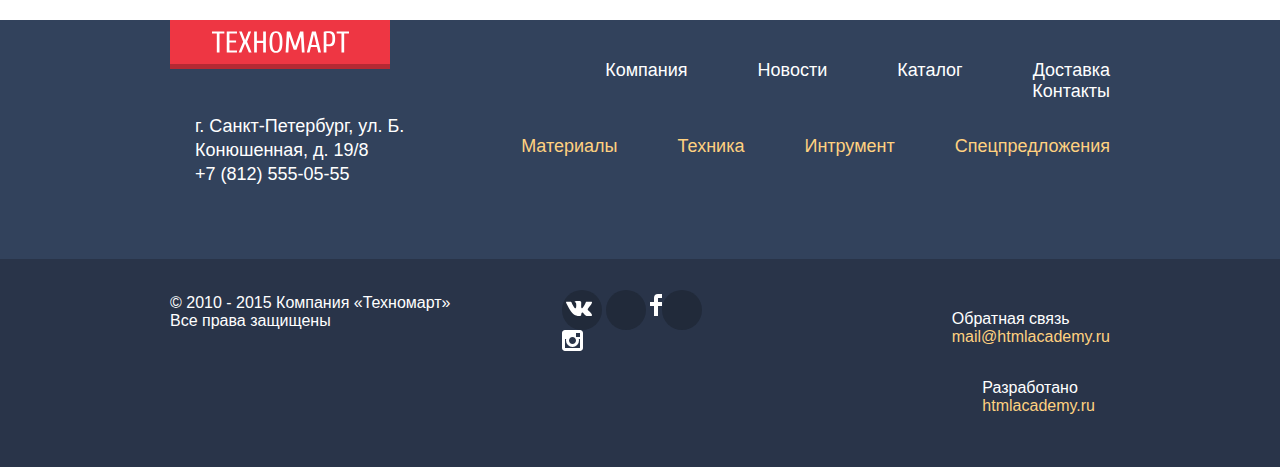
==== commit ca0265c5: "предзащита" ====
--- a/catalog.html
+++ b/catalog.html
@@ -8,77 +8,63 @@
     <link href="css/style.css" rel="stylesheet">
 </head>
 <body>
-     <header class="main-header">
-      
-          <section class="features">
-            <div class="container">
-      <a class="main-header-logo">
-        <img src="img/logo-technomart.svg"  alt="Логотип магазина  «Техномарт»" width="137" height="22">
+    
+   <header>
+     <section class="page-header">
+       <div class="container clearfix">
+        <a class="main-header-logo">
+            <img src="img/logo-technomart.svg"  alt="Логотип магазина  «Техномарт»" width="137" height="22">
         </a>
-      
-      <label>
-              <input  class="search-field" type="search" name="search" id="search" placeholder="Поиск:">
-            </label>
-       
-        <ul class="header-list">
-        <li><a class="bar-btn  bookmarks" href="#">Закладки:0</a></li>
-        <li><a class="bar-btn   basket" href="#">Корзина:10</a></li>
-        <li><a class="bar-btn  ordering" href="#">Оформить заказ</a></li>
-       </ul>
-     </div>
-      </section>
-   
-     <div class="container">
-    <section class="header-information">
-      
-      <h1>Интернет магазин строительных материалов и инструментов для ремонта</h1>
-      
-          <p class="header-contacts">
-        
-               <span class="header-phone"> 
-                +7(812)555-05-55 
-              </span>
-              
-            г. Санкт-Петербург, ул. Б. Конюшенная, д. 19/8
-              
-           </p>
-
-         <div class="user-navigation">
-           <a class="loged" href="#">Равшан Джамшутович</a>
-           <a class="logout" href="#"></a>
-           <a class="my-orders" href="#">Мои заказы</a>
-           <a class="loged-profile " href="#">Личный кабинет</a>
-         </div>
-       
-  </section>
-  </div>
-     <nav class="main-navigation container">
-         <ul class="site-navigation">
-        <li><a href="index.html">Главная</a></li>
-       <li><a  href="#">Компания</a></li>
-       <li><a  href="catalog.html">Каталог</a></li>
-       <li><a  href="#">Новости</a></li>
-       <li><a href="#">Спецпредложения</a></li>
-       <li><a href="#">Доствака</a></li>
-      <li><a   href="#">Контакты</a></li>
-     </ul>
-   </nav>
-      </header>
+
+        <form action="#" method="get" class="search-form">
+          <input type="text" placeholder="Поиск:" class="search-input">
+          <button type="submit" class="search-btn">
+            <span class="icon icon-search"></span>
+          </button>
+        </form>
+
+        <a href="#" class="panel-header bookmarks"><span class="icon icon-bookmark"></span>Закладки:0</a>
+        <a href="#" class="panel-header basket-catalog"><span class="icon icon-basket"></span>Корзина:10</a>
+        <a href="#" class="panel-header ordering">Оформить заказ</a>
+
+      </div>
+    </section>
+
+ <div class="header">
+      <div class="header-main container clearfix">
+        <div class="header-title">Итернет-магазин строительных материалов и интрументов для ремонта</div>
+        <div class="telephone-address">
+          <p class="telephone"><span class="icon-phone"></span>+7(812) 555-05-55</p>
+            <p class="address">г. Санкт-Петербург, ул. Б. Конюшенная, д. 19/8</p>
+      </div>
+      <div  class="user">
+          <p class="user-name">
+            <a href="#" class="user-profile">
+              <span class="icon-user"></span>Равшан Джамшутович</a>
+              <a href="#" class="icon-logout logout"></a></p>
+          <p class="user-nav">
+            <a href="#" class="orders">Мои заказы</a>
+            <span class="separator">&#9899;</span>
+            <a href="#" class="account">Личный кабинет</a></p>
+        </div>
+
+</div>
+
+      <ul class="main-navigation container clearfix">
+        <li class="active"><a href="index.html">Главная</a></li>
+        <li><a href="#">Компания</a></li>
+        <li><a href="catalog.html">Каталог</a></li>
+        <li><a href="#">Новости</a></li>
+        <li><a href="#">Спецпредложения</a></li>
+        <li><a href="#">Доставка</a></li>
+        <li><a href="#">Контакты</a></li>
+      </ul>
+    </div>
+    
+</header>
 
        <main class="container">
-         <ul class="menu-list">
-                <li><a  href="#">Каталог</a></li>
-                <li><a   href="#">Инструмент</a></li>
-                <li class="drill">Перфораторы</li>
-             </ul>
-          <h2 class="page-title">Перфораторы</h2>
-
-             
-
-
-
-
-            
+          
           <section class="catalog">
 
         <h3 class="visually-hidden">Список товаров</h3>
@@ -248,82 +234,99 @@
          </ul>
         </div>
 
-
-          <ul class="pagination-list">
-          <li class="pagination-item  pagination-item-current"><a>1</a></li>
-          <li class="pagination-item"><a href="#">2</a></li>
-          <li class="pagination-item"><a href="#">3</a></li>
-          <li class="pagination-item"><a href="next"></a></li>
-        </ul>
-        
+ <div class="catalog-paginator">
+                    <span class="catalog-paginator-active">1</span>
+                    <a class="pagination-item"href="#">2</a>
+                    <a class="pagination-item"href="#">3</a>
+                    <a class="catalog-paginator-next" href="#">Следующая</a>
+             </div>
+          
       </section>
     </main>
 
 
-      <footer class="main-footer">
-        <section class="footer-user-navigation">
-           <div class="container clearfix">
-            <div class="left-column">
-                          <a class="main-footer-logo">
-            <img src="img/logo-technomart.svg" alt="Логотип магазина «Техномарт»"  width="137" height="22">
-          </a>
-                        <p class="adress">г. Санкт-Петербург, ул. Б.Конюшенная, д. 19/8</p>
-                        <p class="phone">+7 (812) 555-05-55</p>
-                    </div>
-          
- 
-
-           <div class="right-colum">
-                        <ul class="footer-main-navigation">
-                            <li><a href="#">Компания</a></li>
-                            <li><a href="#">Новости</a></li>
-                            <li><a href="catalog.html">Каталог</a></li>
-                            <li><a href="#">Доставка</a></li>
-                            <li><a href="#">Контакты</a></li>
-                        </ul>
-                        <ul class="footer-navigation-list">
-                            <li><a href="#">Материалы</a></li>
-                            <li><a href="#">Техника</a></li>  
-                            <li><a href="#">Инструмент</a></li>
-                            <li><a href="#">Спецпредложения</a></li>
-                        </ul>
-                    </div>
-                 </div>
-           </section>   
-
+   <footer class="footer">
+      <section class="footer-user-navigation">
+        <div class="container clearfix">
+          <div class="logo-address">
+             <a class="main-footer-logo">
+               <img src="img/logo-technomart.svg" alt="Логотип магазина «Техномарт»"  width="137" height="22">
+             </a>
+            <p class="footer-address">г. Санкт-Петербург, ул. Б. Конюшенная, д. 19/8<br>+7 (812) 555-05-55</p>
+          </div>
+
+          <div class="footer-menu">
+            <ul class="footer-navigation">
+              <li><a href="#">Компания</a></li>
+              <li><a href="#">Новости</a></li>
+              <li><a href="catalog.html">Каталог</a></li>
+              <li><a href="#">Доставка</a></li>
+              <li><a href="#">Контакты</a></li>
+            </ul>
+            <ul class="site-sections">
+              <li><a href="#">Материалы</a></li>
+              <li><a href="#">Техника</a></li>
+              <li><a href="#">Интрумент</a></li>
+              <li><a href="#">Спецпредложения</a></li>
+            </ul>
+          </div>
+        </div>
+      </section>
       <section class="footer-down">
         <div class="container clearfix">
-          <p class="copyright">
-            2010-2016 Компания «Техномарт»<br> Все права защищены</p>
-            <div class="social-bth">
-              <a class="social-bth bth-vk"  href="#">Вконтакте</a>
-              <a class="social-bth  bth-fb" href="#">Фейсбук</a>
-              <a class="social-bth  bth-inst" href="#">Инстаграм</a>
-            </div>
-
-            <p class="footer-feedback">
-              <b>Обратная связь:</b>
-              <a class="e-mail" href="mail@htmlacademy.ru">mail@htmlacademy.ru</a>
-            </p>
-            <p class="footer-copyright">
-              <b>Разработано-</b>
-              <a class="button" href="https://htmlacademy.ru">htmlacademy.ru</a>
-            </p>
+          <div class="copyrights">
+            <p>&#169; 2010 - 2015 Компания &#171;Техномарт&#187;</p>
+            <P>Все права защищены</p>
           </div>
-        </section>
-      </footer>
-
-  <div class="cart-notification">
+          <div class="social">
+            <a href="#" class="social-btn icon-vk">
+             <svg xmlns="http://www.w3.org/2000/svg" width="26" height="15" viewBox="0 0 26 15"><path fill="#FFF" d="M16.138 11.51c.956-.309 2.18 2.04 3.483 2.939.978.681 1.727.534 1.727.534l3.473-.05s1.815-.112.957-1.554c-.071-.12-.503-1.069-2.585-3.022-2.177-2.043-1.882-1.712.739-5.244 1.597-2.153 2.236-3.468 2.036-4.028-.192-.539-1.365-.399-1.365-.399L20.69.713c-.381.001-.704.119-.851.515-.003.004-.621 1.666-1.445 3.079-1.741 2.989-2.436 3.148-2.724 2.961-.661-.433-.494-1.737-.494-2.664 0-2.897.432-4.105-.846-4.417-.427-.104-.739-.172-1.828-.182-1.392-.021-2.574 0-3.244.329-.445.223-.786.712-.579.74.26.035.843.16 1.155.586.401.552.389 1.789.389 1.789s.229 3.411-.54 3.834c-.528.29-1.25-.302-2.803-3.016-.793-1.388-1.392-2.922-1.392-2.922s-.116-.285-.326-.441c-.25-.185-.6-.244-.6-.244L.848.684S.29.7.085.946c-.182.218-.015.668-.015.668s2.909 6.881 6.203 10.347c3.02 3.182 6.452 2.971 6.452 2.971h1.555s.469-.054.709-.312c.224-.24.214-.691.214-.691s-.031-2.109.935-2.419z"/></svg></a>
+
+            <a href="#" class="social-btn icon-facebook"></a>
+           <svg xmlns="http://www.w3.org/2000/svg" width="12" height="22" viewBox="0 0 12 22"><path fill="#FFF" d="M12 4V0H8a4 4 0 0 0-4 4v4H0v4h4v10h4V12h4V8H8V4h4z"/></svg>
+         <a href="#" class="social-btn icon-instagram"></a>
+         <svg xmlns="http://www.w3.org/2000/svg" width="21" height="21" viewBox="0 0 21 21"><path fill="#FFF" d="M18 0H3C1.35 0 0 1.35 0 3v15c0 1.65 1.35 3 3 3h15c1.65 0 3-1.35 3-3V3c0-1.65-1.35-3-3-3zm-7.5 7c1.93 0 3.5 1.57 3.5 3.5S12.43 14 10.5 14 7 12.43 7 10.5 8.57 7 10.5 7zM18 18H3V9h1.181A6.504 6.504 0 0 0 4 10.5a6.5 6.5 0 1 0 13 0 6.45 6.45 0 0 0-.181-1.5H18v9zm0-11h-4V3h4v4z"/></svg>
+        </div>
+        <div class="footer-connection">
+        <p class="feedback">Обратная связь<br><a href="#" class="web-adress">mail@htmlacademy.ru</a></p>
+
+        <p class="development">Разработано<br><a href="#" class="web-adress">htmlacademy.ru</a></p>
+          </div>
+        </div>
+      </section>
+    </footer>
+
+  <section class="cart-notification">
         <a href="#" class="cart-notification-close"></a>
         <form action="/cart" method="post">
           <img src="img/modal-check.png">
             <p class="cart-notification-title">Товар добавлен в корзину!</p>
             <div class="cart-notification-decision">
                 <button type="submit" class="cart-order-btn">Оформить заказ</button>
-                <button type="submit" class="cart-cancel-btn">Продолжить покупки</a>
-            </div>
-      
-      
+                <button type="submit" class="cart-cancel-btn">Продолжить покупки</a></button>
+             </div>
+            </form>
+        </section>
+
+         <script type="text/javascript">
+           var none = document.querySelector(".catalog");
+           var links=document.querySelector(".cart-notification");
+            var close = links.querySelector(".cart-notification-close");
+              none.addEventListener("click", function (evt) {
+    evt.preventDefault();
+  });
+  none.addEventListener("click", function (evt) {
+    evt.preventDefault();
+    links.classList.add("cart-notification-show");
+  });
+  close.addEventListener("click", function (evt) {
+    evt.preventDefault();
+    popup.classList.remove("cart-notification-close");
+  });
+
+         </script>
+
+
       </body>
 </html> 
      --- a/css/style.css
+++ b/css/style.css
@@ -1,49 +1,21 @@
-html,
-body {
-  margin: 0;
-  padding: 0;
-}
-body {
-
-  position: relative;
-  font-size: 16px;
-  font-family: "Cuprum", sans-serif;
-  color: #000000;
-  font-weight: 400;
-  line-height: 24px;
-  background: white;
-
-}
-.main-header{ 
-  margin: 0;
-  padding: 0;
-  min-width: 960px;
-  background-color:#f4f7f9;
-  font-size: 17px;
-}
-.main-header {
-  margin-bottom: 59px;
-}
-.features{
-	display: flex;
-	margin: 0;
-  padding: 0;
-  margin-bottom: 45px;
-  min-width: 960px;
-  height: 42px;
-  font-size: 0;
-  background-color: #293449;
-}
-
-.container {
-  margin: 0 auto;
-  padding: 0 10px;
-  width: 940px;
-}
-.features.container {
-  position: relative;
-}
-
+body{
+  font-size:17px;
+  color:#000;
+  font-family:'Cuprum','Arial Narrow',sans-serif;
+  min-width:940px
+}
+.container{
+  width:940px;
+  margin:0 auto;
+}
+.clearfix:after{
+  content:'';
+  display:table;
+}
+
+.page-header{
+  background:#293449;
+}
 .main-header-logo{
   position: relative;
   display: inline-block;
@@ -77,207 +49,248 @@
   height: 5px;
   background-color: #b52933;
 }
-
-
-
-.search-field {
- position: absolute;
- padding-left: 48px;
- width: 270px;
- height: 42px;
- box-sizing: border-box;
- outline: none;
- border: none;
- background-color: transparent;
- color: #ffffff;
- font-family: inherit;
- font-size: 17px;
- font-weight: 400;
- line-height: 20px;
-}
-.header-list{
-  float: right;
-  display: inline-block;
-}
-.header-list li{
-	display: inline-block;
-}
-.bar-btn{
-  font-family: 'Cuprum',  sans-serif;
-  position: relative;
-  display: inline-block;
-  padding-top: 11px;
-  min-width: 150px;
-  height: 42px;
-  font-size: 17px;
-  line-height: 20px;
-  text-align: center;
-  text-decoration: none;
-  color: #ffffff;
-  box-sizing: border-box;
-}
-
+.panel-header{
+ font-family: 'Cuprum','Arial',sans-serif;
+ color:#fff;
+ text-decoration:none;
+ display:block;
+ float:right;
+ width:150px;
+ text-align:center;
+ padding-top:12px;
+ padding-bottom:11px;
+}
+.panel-header .icon{
+  opacity:.3;
+  margin-right:11px;
+}
+.panel-header:hover .icon{
+  opacity:1;
+}
+.panel-header:active{
+  opacity:.3;
+  background:#161d29;
+}
+.full-basket{
+  background:#ee3643;
+}
+.full-basket:active{
+  background:#ee3643;
+  opacity:.3;
+}
 .ordering{
-	margin-left: 50px;
-	text-align: center;
-	background-color: #63a63e;
-}
-
-
-
-.header-information{
- margin-bottom: 39px;
- display:flex; 
-
-
-}
-.header-information h1{
-
-  display: inline-block;
-  margin: 4px 18px 0 52px;
-  width: 250px;
-  font-size: 16px;
-  font-weight: 400;
-  font-style: italic;
-  line-height: 23px;
-  color: #ee3643;
-  vertical-align: top;
-}
-.header-contacts{
-	display: inline-block;
-  width: 270px;
-  font-size: 14px;
-  line-height: 24px;
-  text-align: center;
-  vertical-align: top;
-  box-sizing: border-box;
-
-}
-.header-phone{
-  position: relative;
-  display: block;
-  margin-bottom: 5px;
-  padding-top: 10px;
-  padding-left: 22px;
-  width: 100%;
-  height: 45px;
-  font-size: 21px;
-  font-weight: 400;
-  line-height: 21px;
-  color: #e9292a;
-  border: 3px solid white;
-  box-sizing: border-box;
-}
-.header__phone::before {
-  position: absolute;
-  content: "";
-  top: 11px;
-  left: 12px;
-  width: 19px;
-  height: 19px;
-  background:url("../img/sprite.png") no-repeat 2px -326px;
-}
-
-.user-navigation{
-  display: inline-block;
-  width: 350px;
-  text-align: center;
-  vertical-align: top;
-}
-.login-bth{
- width: 121px;
- height: 45px;
- background: #FFFFFF;
-}
+  background:#63a63e;
+  margin-right:0;
+}
+.ordering:hover{
+  background:#5fbb2d;
+}
+.ordering:active{
+  opacity:.5;
+}
+.search-form{
+  display:block;
+  float:left;
+  width:270px;
+  position:relative;
+}
+.search-form:hover .search-input{
+  background:#212a3a;
+}
+.search-form:hover .search-btn{
+  opacity:1;
+}
+.search-form .search-btn{
+  position:absolute;
+  width:50px;
+  height:42px;
+  padding:0;
+  border:0;
+  background:none;
+  outline:0;
+  color:#fff;
+  opacity:.3;
+  top:0;
+  left:0;
+}
+.search-form .search-btn:active{
+  opacity:.3;
+}
+.search-form .icon-search{
+  font-size:17px;
+}
+.search-form .search-input{
+  padding:0;
+  border:0;
+  width:221px;
+  color:#000;
+  padding-left:49px;
+  padding-top:12px;
+  padding-bottom:11px;
+  background:none;
+  outline:0;
+}
+.search-form .search-input:focus{
+  background:#fff;
+}
+.search-form .search-input:focus::-webkit-input-placeholder{
+  color:transparent;
+}
+.search-form .search-input:focus::-moz-placeholder{
+  color:transparent;
+}
+.search-form .search-input:focus:-ms-input-placeholder{
+  color:transparent;
+}
+.search-form .search-input:focus +.search-btn{
+  color:#ee3643;
+  opacity:1;
+}
+.search-input::-webkit-input-placeholder{
+  color:#fff;
+}
+.search-input::-moz-placeholder{
+  color:#fff;
+}
+.search-input:-ms-input-placeholder{
+  color:#fff;
+}
+
+.header{
+  background:#f1f5f7;
+  padding-top:46px;
+  padding-bottom:60px;
+  margin-bottom:60px;
+}
+.header  .header-main{
+  margin-bottom:40px;
+}
+.header .header-title{
+  float:left;
+  font-size:16px;
+  font-family:'Cuprum','Arial Narrow',sans-serif;
+  font-style:italic;
+  color:#ee3643;
+  line-height:23px;
+  width:200px;
+  margin-left:50px;
+}
+.header  .telephone-address{
+  float:left;
+  width:269px;
+  margin-left:70px;
+}
+.header .telephone{
+
+  border:3px solid #fff;
+  width:100%;
+  font-size:21px;
+  color:#e9292a;
+  line-height:18px;
+  margin:0;
+  padding-bottom:8px;
+  padding-top:9px;
+}
+.header  .icon-phone{
+  font-size:22px;
+  color:#b7bfc8;
+  margin-left:6px;
+  margin-right:35px;
+}
+.header .address{
+  font-size:14px;
+  color:#32425c;
+  text-align:center;
+  margin:0;
+  margin-top:10px;
+}
+.login,
+.registration{
+  float:right;
+  text-decoration:none;
+  font-size:21px;
+  color:#000000;
+  background:#fff;
+  padding-top:13px;
+  margin-bottom:25px;
+  
+}
+.login:hover,
+.registration:hover{
+  color:#ee3643;
+}
+.login:hover .icon-login,.registration:hover .icon-login{
+  color:#32425c;
+}
+.login:active,
+.registration:active{
+  color:rgba(0,0,0,0.3);
+}
+
 .login{
-  width: 46px;
-  height: 20px;
-
-  color: #000000;
-  text-decoration: none;
-  padding: 12px 25px;
-  
-}
-.registration-bth{
-  width: 150px;
-  height: 45px;
-  background: #FFFFFF;
+   margin-left: 50px;
+  padding-right:26px;
+  margin-right:10px;
 }
 .registration{
-	width: 100px;
-  height: 20px;
-  color: #000000;
-  text-decoration: none;
-  padding: 12px 25px;
-  
-}
-.login {
-  margin-right: 10px;
-  padding: 12px 26px 12px 46px;
-}
-.login:hover {
-  color: #ee3643;
-}
-
-.login:active {
-  color: #b2b2b2;
-}
-.registration:hover {
-  color: #ee3643;
-}
-
-.registration:active {
-  color: #b2b2b2;
-}
-.contener {
+  padding-right:25px;
+  padding-left:25px;
+}
+.icon-login{
+  font-size:22px;
+  color:#c5c5c5;
+  line-height:18px;
+  margin-left:10px;
+  margin-right:5px;
+}
+
+
+.main-navigation{
+
+  padding:0;
+  font-size:0;
+  background:#32425c;
+  border-bottom:5px solid #293449;
+  display:-webkit-flex;
+  display:flex;
+  -webkit-flex-wrap:wrap;
+  flex-wrap:wrap;
+  -webkit-justify-content:space-between;
+  justify-content:space-between;
+}
+.main-navigation li{
+  font-size:17px;
+  vertical-align:top;
+  list-style-type:none;
+  flex-grow:1;
+}
+.main-navigation li:first-child{
+  padding-left:20px;
+}
+.main-navigation li:last-child{
+  padding-right:20px;
+}
+.main-navigation li:hover{
+  background:#1d2739;
+}
+.main-navigation a{
+  display:block;
+  color:#fff;
+  text-decoration:none;
+  padding-top:18px;
+  padding-bottom:18px;
+  text-align:center;
+}
+.main-navigation a:active{
+  color:rgba(255,255,255,0.5);
+}
+
+
+
+.container-main{
   display: flex;
-
-
-}
-.main-navigation {
- width: 940px;
- height: 60px;
-
- 
- background: #32425c;
-}
-
-.site-navigation{
- display: inline-block;
-
-}
-
-.site-navigation li{
-  display: inline-block;
-  font-size: 17px;
-  line-height: 17px;
-}
-.site-navigation a:hover {
-  background: #293449;
-}
-
-.site-navigation a:active {
-  background: #1d2739;
-  color: #616874;
-  border: none;
-}
-
-.site-navigation {
-  padding: 0;
-  font-size: 0;
-}
-
-.site-navigation a{
-  display: block;
-  text-decoration: none;
-  color: #FFFFFF;
-  font-size: 17px;
-  padding: 19px 33px;
-}
-.container-main{
-	display: flex;
-	height: 600px;
- padding-left:50px;
+  height: 600px;
+  padding-left:50px;
 }
 
 .company {
@@ -335,15 +348,23 @@
   font-family: 'Cuprum';
 }
 .company-button {
+  text-decoration:none;
   width: 220px;
   height: 38px;
   background-color: #ee3643;
   display: block;
   text-align:center;
   line-height: 38px;
-
-}
-
+  color:#ffffff;
+
+}
+.company-button:hover {
+  background-color: #ca2c37;
+}
+
+.company-button:active {
+  background-color: #ba2732;
+}
 .contacts {
   float: right;
   width: 320px;
@@ -355,34 +376,36 @@
 }
 
 .feedback-button {
+ text-decoration:none;
  width: 300px;
  height: 38px;
  background-color: #ee3643;
  display: block;
  text-align:center;
  line-height: 38px;
-}
-
-.main-footer {
-  display: block;
-  background: #32425C;
-  font-family: 'Cuprum', 'Arial', sans-serif;
-  color: #ffffff;
-  font-size: 18px;
+ color:#Ffffff;
+}
+.feedback-button:hover {
+  background-color: #ca2c37;
+}
+
+.feedback-button:active {
+  background-color: #ba2732;
+}
+
+.main-footer{
+  font-family:'Cuprum','Arial Narrow',sans-serif;
+}
+.container{
+  display: flex;
 }
 .footer-user-navigation{
-  padding-bottom: 45px;
-  background-color: #32425c;
-}
-.container{
-  width: 940px;
-  margin: 0 auto;
-  padding: 0 10px;
-}
-.clearfix:after {
-  content: "";
-  display: table;
-  clear: both;
+  background:#32425c;
+  padding-bottom:48px;
+}
+.logo-address{
+  float:left;
+  width:325px;
 }
 .main-footer-logo{
   position: relative;
@@ -417,198 +440,209 @@
   height: 5px;
   background-color: #b52933;
 }
-.footer-user-navigation p.adress,
-.footer-user-navigation p.phone{
-  color:#f1f5f7;
-  padding-left:2px;
-  font:18px/24px Cuprum,Arial,sans-serif
-}
-.footer-top-row p.adress{
-  margin-bottom:0;
-  padding-top:78px
-}
-.footer-user-navigation p.phone{
+.footer-address{
+  padding-top:25px;
+  margin:25px;
+  font-size:18px;
+  line-height:24px;
+  color:#fff;
+}
+.footer-menu{
+  float:right;
+
+  justify-content: flex-end;
+}
+.footer-menu a:hover{
+  text-decoration:underline;
+}
+.footer-menu a:active{
+  opacity:.5;
+}
+.footer-navigation{
+  font-size:0;
+  margin-top:40px;
+  text-align:right;
+  padding:0;
+  margin-bottom:35px;
+}
+.footer-navigation li{
+
+  display:inline-block;
+  vertical-align:top;
+  list-style-type:none;
+  margin-left:70px;
+}
+.footer-navigation li:first-child{
+  margin-left:0;
+}
+.footer-navigation a{
+  text-decoration:none;
+  color:#fff;
+  font-size:18px;
+}
+.site-sections{
+
+  font-size:0;
+  text-align:right;
+  padding:0;
+}
+.site-sections li{
+  display:inline-block;
+  vertical-align:top;
+  list-style-type:none;
+  margin-left:60px;
+}
+.site-sections li:first-child{
+  margin-left:0;
+}
+.site-sections a{
+  text-decoration:none;
+  color:#ffd180;
+  font-size:18px;
+}
+
+.footer-down{
+  background:#293449;
+  padding-top:35px;
+  padding-bottom:35px;
+}
+
+.copyrights,.social,.feedback,.development{
+  color:#fff;
+  font-size:16px;
+}
+.copyrights,.social{
+  float:left;
+}
+
+.footer-connection{
+  margin-left: 50px;
+}
+.feedback,.development{
+
+  float:right;
+}
+.development{
+  margin-left:52px;
+  margin-right:15px;
+}
+.copyrights{
+  width:285px;
+}
+.copyrights p{
   margin:0;
-  padding-top:0
-}
-.footer-user-navigation;
-.right-column{
-  float:right;
-  width:548px;
-  padding-top:29px;
-}
-
-.footer-navigation-list,
-.footer-main-navigation{
-  margin:0 0 17px;
-  padding:0;
+}
+.social{
   font-size:0;
-}
-.footer-navigation-list a,
-.footer-main-navigation a{
-  font:18px Cuprum,Arial,sans-serif;
-}
-.footer-main-navigation li{
+  margin-left:109px;
+}
+.social .icon-vk{
+  padding-right:5px;
+  width:35px;
+}
+.social.icon-facebook{
+ padding-left:20px;
+ width:35px;
+}
+.social.icon-instagram{
+  padding-left:15px;
+  width:35px;
+}
+.social-btn{
   display:inline-block;
-  vertical-align:middle;
-  padding:10px 30px 10px 28px;
-}
-.footer-navigation-list li{
-  display:inline-block;
-  vertical-align:middle;
-  padding:10px 30px 10px 29px;
-}
-.footer-main-navigation li:first-of-type{
-  padding-left:0;
-}
-.footer-navigation-list li:first-of-type{
-  padding-left:23px;
-}
-.footer-navigation-list li:last-of-type,
-.footer-main-navigation li:last-of-type{
-  padding-right:0;
-}
-.footer-main-navigation a{
-  color:#f1f5f7;
+  vertical-align:top;
+  width:40px;
+  height:30px;
+  border-radius:50%;
+  background:#212a3a;
   text-decoration:none;
-}
-.footer-main-navigation a:hover{
-  border-bottom:1px solid #f1f5f7;
-}
-.footer-navigation-list a:active,
-.footer-main-navigation a:active
-{
-  opacity:.5;
-  border-bottom:none;
-}
-.footer-navigation-list a:hover,
-{
-  border-bottom:1px solid #ffd180;
-}
-.footer-navigation-list a{
+  font-size:18px;
+  color:#fff;
+  text-align:center;
+  padding-top:10px;
+  margin-right:4px;
+  margin-top:-4px;
+}
+.social-btn:hover,.social-btn:active{
+  background:#ee3643;
+}
+.social-btn:last-child{
+  margin-right:0;
+}
+
+.web-adress{
+  text-decoration:none;
   color:#ffd180;
 }
-
-.footer-down{
+.web-adress:hover{
+  text-decoration:underline;
+}
+.web-adress:active{
+  text-decoration:none;
+  color:#ee3643;
+}
+
+
+.btn{
+  display:block;
+  background:#ee3643;
+  text-decoration:none;
+  text-transform:uppercase;
+  font-family:'Cuprum','Arial Narrow',sans-serif;
+  font-weight:400;
+  font-size:14px;
+  color:#fff;
+  text-align:center;
+  border-radius:3px;
+  padding-top:11px;
+  padding-bottom:11px;
+}
+.btn:hover{
+  background:#ca2c37;
+}
+.btn:active{
+  background:#ba2732;
+}
+
+
+.modal-content-map{
+ display: none;
+ position: fixed;
+ top: 120px;
+ left: 50%;
+ width: 940px;
+ height: 446px;
+ margin-left: -470px;
+ background: #e5e5e5 url(../img/big-map.png) no-repeat;
+ box-shadow: 0 0 15px 1px rgba(35,31,32,.5);
+ z-index: 500;
+}
+
+.modal-show {
   display: block;
-  padding-top: 38px;
-  padding-bottom: 30px;
-  background-color: #293449;
-  
-}
-.container {
-  width: 940px;
-  margin: 0 auto;
-  padding: 0 10px;
-}
-.clearfix:after {
-  content: "";
-  display: table;
-  clear: both;
-}
-.copyright{
-  font-size:18px;
-  float: left;
-  width: 350px;
-  margin: 0 30px 0 0;
-}
-.btn-social {
-  display: inline-block;
-  vertical-align: top;
-  width: 43px;
-  height: 43px;
-  border-radius: 50%;
-  background: #212A3A;
-  color: transparent;
-  text-shadow: none;
-  margin-right: 5px;
-}
-
-
-.social-btn:first-child {
-  margin-right: 5px;
-}
-
-.social-btn:hover,
-.social-btn:active {
-  background-color: #ee3643;
-}
-
-.btn-vk::after {
+}
+
+.modal-content-map p{
   position: absolute;
-  content: "";
-  top: 15px;
-  left: 10px;
-  width: 20px;
-  height: 12px;
-  background: url("../img/sprites.png") no-repeat;
-  background-position: -10px -230px;
-}
-
-.btn-fb::after {
-  position: absolute;
-  content: "";
-  top: 11px;
-  left: 15px;
-  width: 10px;
-  height: 18px;
-  background: url("../img/sprites.png") no-repeat;
-  background-position: -10px -436px;
-}
-
-.btn-inst::after {
-  position: absolute;
-  content: "";
-  top: 12px;
-  left: 12px;
-  width: 17px;
-  height: 17px;
-  background: url("../img/sprites.png") no-repeat;
-  background-position: -10px -307px;
-}
-
-.footer-feedback{
-  float: right;
-  width: 160px;
+  top: 0;
+  left: 0;
+  z-index: 1;
+
   margin: 0;
 }
-.footer-feedback a{
-  color: #FFD180;
-  text-decoration: none;
-}
-.footer-copyright{
-  float: right;
-  margin: 0;
-  width: 170px;
-}
-.footer-copyright a{
-  color: #FFD180;
-  text-decoration: none;
-}
-
-.modal-content-map{
-   
-    position: fixed;
-    top: 120px;
-    left: 50%;
-    width: 940px;
-    height: 446px;
-    margin-left: -470px;
-    background: #e5e5e5 url(../img/big-map.png) no-repeat;
-    box-shadow: 0 0 15px 1px rgba(35,31,32,.5);
-    z-index: 500;
-}
 .modal-content-map .modal-close-btn{
-  position:absolute;
-  right:-30px;
-  top:13px;
-  margin:0;
-  padding:0;
-  width:21px;
-  height:21px;
-  border:none;background:url(../imag/close.png) ;
-}
+ position: absolute;
+ right: 0;
+ top: 0;
+ width: 21px;
+ height: 21px;
+ border: none;
+ background: url(../img/icon-close.svg) no-repeat center;
+ cursor: pointer;
+}
+
 .request{
+  display: none;
   position: fixed;
   top: 40%;
   left: 50%;
@@ -619,27 +653,23 @@
   z-index: 1000;
   box-shadow: 0 20px 40px 0 rgba(0,1,1,.75);
 }
-.write-us-buttons input,
-.write-us-fields 
-.request-name,.write-us-fields .request-email{
+.request-show{
+  display: block;
+}
+.write-us-fields{
+  font-size:0;
+  padding:45px 80px 35px;
+}
+.write-us-buttons input, 
+.request-name, .request-email{
   vertical-align:top;
   display:inline-block;
 }
+
 input:active,input:focus,textarea:focus{
   outline:0
 }
 
-.modal-close-btn{
-  position:absolute;
-  top:16px;
-  margin:0;
-  padding:0;
-  width:620px;
-  height:430px;
-  border:none;
-  z-index:1001;
-  background:url(../images/close.png)no-repeat;
-}
 .modal-close-btn:focus{
   outline:0;
 }
@@ -648,15 +678,13 @@
   background-color:#fff;
   border-top:7px solid #ee3643;
 }
-.write-us-fields{
-  font-size:0;
-  padding:45px 80px 35px;
-}
-.write-us-fields .request-name{
+
+.request-name{
   margin-right:20px;
   max-width:220px;
 }
-.write-us-fields .request-email{
+
+.request-email{
   max-width:220px;
 }
 .write-us-fields label{
@@ -685,123 +713,127 @@
   overflow:auto;
 }
 .feedback-block-buttons {
-    background-color: #f1f1f1;
+  background-color: #f1f1f1;
 }
 
 .feedback-block-buttons {
-   padding-left: 80px;
-    padding-bottom: 37px;
-    font-size: 0;
-}
-
-.feedback-btn:last-child {
-    margin-right: 0;
-}
-
-.feedback-btn {
-  
-    width: 460px;
-    height: 38px;
-    color:#ffffff; 
-    display: inline-block;
-    vertical-align: top;
-    padding-top: 12px;
-    padding-bottom: 10px;
-    padding-left: 78px;
-    padding-right: 81px;
-    margin-right: 20px; 
-    border-style: none;
-    border-radius: 5px;
-    outline: none;
-    background-color: #ee3643;
-}
-
-.feedback-btn:hover {
-    background-color: #ca2c37;
-}
-
-.feedback-btn:active {
-    background-color: #ba2732;
-}
+ padding-left: 80px;
+ padding-bottom: 37px;
+ font-size: 0;
+}
+
+.feedback-btn-request:last-child {
+  margin-right: 0;
+}
+
+
+.feedback-btn-request {
+
+  width: 460px;
+  height: 38px;
+  color:#ffffff; 
+  display: inline-block;
+  vertical-align: top;
+  padding-top: 12px;
+  padding-bottom: 10px;
+  padding-left: 78px;
+  padding-right: 81px;
+  margin-right: 20px; 
+  border-style: none;
+  border-radius: 5px;
+  outline: none;
+  background-color: #ee3643;
+}
+
+.feedback-btn-request:hover {
+  background-color: #ca2c37;
+}
+
+.feedback-btn-request:active {
+  background-color: #ba2732;
+}
+
 
 
 
 /* ------------------------------------- 
 Styles for the catalog page    -
 -----------------------------------------     */
-.basket{
-	width: 150px;
+.basket-catalog{
+  width: 150px;
 
   background-color: #ee3643;
 }
 
-.menu-list{
-  display: flex;
-}
-.menu-list{
-  margin:0 0 19px;
-  padding:0;
-  list-style:none
-}
-.menu-list a{
+
+.user{
+  float:right;
+}
+.user p{
+  margin:0;
+  font-size:0;
+}
+.user a{
   display:inline-block;
-  vertical-align:middle;
-  font-family: Cuprum,Arial,sans-serif;
-  font-size: 13px;
+  vertical-align:top;
+  font-size:21px;
+  text-decoration:none;
   color:#000;
-  text-transform:uppercase;
-  padding:0 6px
-}
-.user-navigation{
-
-}
-
-.loged {
-	width: 299px;
-  height: 45px;
-  color: #000000;
-  text-decoration: none;
-
-  background: #FFFFFF;
-  display: flex;
-}
-.loged{
-  padding: 12px 70px 12px 47px;
-  margin: 0 0 5px;
-}
-.loged:active {
-  color: #b2b2b2;
-}
-
-.my-orders{
-	color: #32425c;
-	width: 75px;
-  height: 14px;
-  display: inline-block;
-  font-size: 16px;
-}
-.loged-profile{
-	color: #32425c;
-	width: 104px;
-  height: 14px;
-  display: inline-block;
-  font-size: 16px;
-}
-.my-orders:hover {
-  color: #ee3643;
-}
-
-.loged-profile:hover {
-  color: #ee3643;
-}
-
-.my-orders:active {
-  color: #b7bec7;
-}
-
-.loged-profile:active {
-  color: #b7bec7;
-}
+
+}
+
+   
+
+.user .user-name{
+  padding-bottom:9px;
+  padding-top:10px;
+  background:#fff;
+  margin-bottom:8px;
+  margin-left: 90px;
+}
+.user .icon-user{
+  font-size:18px;
+  margin-right:10px;
+  margin-left:10px;
+  color:#c5c5c5;
+}
+.user .icon-logout{
+  font-size:22px;
+  margin-left:34px;
+  margin-right:4px;
+  color:#c5c5c5;
+}
+.user .user-nav{
+  padding-left:17px;
+}
+.user .separator{
+  font-size:10px;
+  vertical-align:-13px;
+  margin-left:15px;
+  margin-right:15px;
+  color:#32425c;
+}
+.user-nav a{
+  text-decoration:underline;
+  color:#32425c;
+  font-size:16px;
+
+}
+.orders{
+  margin-left: 75px;
+}
+.user-profile:hover span
+.icon-user{
+  color:#212a3a;
+}
+.icon-logout.logout:hover{
+  color:#212a3a;
+}
+.user-nav a:hover{
+  color:#ee4d59;
+}
+
+
 
 
 
@@ -949,70 +981,121 @@
   border: 20px solid white;
   border-left-color: #ee3643;
 }
-.pagination-list{
-  display: flex;
-}
-.pagination-list li {
-  width: 38px;
-  height: 38px;
-  background-color:#ee3643;
-}
-
- .cart-notification {
-   
-    position: fixed;
-    top: 50%;
-    left: 50%;
-    width: 620px;
-    padding-top: 66px;
-    margin-top: -200px;
-    margin-left: -300px;
-    background-color: #ffffff;
-    border-top: solid 7px #ee3643;
-    box-shadow: 0 10px 25px rgba(41, 52, 73, .5);
-    z-index: 5000;
-}
-
+
+.catalog-paginator {
+  font-size: 0;
+  margin-bottom: 60px;
+}
+
+.catalog-paginator a,
+.catalog-paginator span {
+  display: inline-block;
+}
+
+.catalog-paginator a,
+.catalog-paginator span {
+  padding-top: 9.5px;
+  padding-bottom: 10px;
+  padding-left: 15px;
+  padding-right: 16px;
+  margin-right: 10px;
+  border-radius: 5px;
+  border: 1px solid #e5e5e5;
+}
+
+.catalog-paginator a:hover {
+  border-color: #bdc6ca;
+}
+
+.catalog-paginator a:active {
+  border-color: #ee3643;
+}
+
+.catalog-paginator .catalog-paginator-next {
+  padding-left: 31px;
+  padding-right: 31px;
+}
+.catalog-paginator-active{
+
+  text-align: center;
+  font-size: 13px;
+  color:#ffffff;
+}
+.pagination-item{
+ text-align: center;
+ font-size: 13px;
+ color:#000000;
+}
+.catalog-paginator-next{
+ text-align: center;
+ font-size: 13px;
+ color:#000000;
+}
+.catalog-paginator .catalog-paginator-active {
+  border: 1px solid #ee3643;
+  background-color: #ee3643;
+}
+
+
+.cart-notification {
+  display: none;
+  position: fixed;
+  top: 50%;
+  left: 50%;
+  width: 620px;
+  padding-top: 66px;
+  margin-top: -200px;
+  margin-left: -300px;
+  background-color: #ffffff;
+  border-top: solid 7px #ee3643;
+  box-shadow: 0 10px 25px rgba(41, 52, 73, .5);
+  z-index: 5000;
+}
+.cart-notification-show{
+ display: block;
+}
 .cart-notification-close {
-    position: absolute;
-    right: 40px;
-    top: 20px;
+  position: absolute;
+  right: 40px;
+  top: 20px;
+  cursor: pointer;
+ 
 }
 
 .cart-notification-close:before {
-    position: absolute;
-    top: -2px;
-    left: 5px;
-    width: 25px;
-    height: 5px;
-    transform: rotate(-45deg);
-    background: #ee3643;
-    font-size: 40px;
-    font-weight: 400;
-    content: "";
+  position: absolute;
+  top: -2px;
+  left: 5px;
+  width: 25px;
+  height: 5px;
+  transform: rotate(-45deg);
+  background: #ee3643;
+  font-size: 40px;
+  font-weight: 400;
+  content: "";
 }
 
 .cart-notification-close:after {
-    position: absolute;
-    top: -2px;
-    left: 5px;
-    width: 25px;
-    height: 5px;
-    transform: rotate(45deg);
-    background: #ee3643;
-    font-size: 40px;
-    font-weight: 400;
-    content: "";
+  position: absolute;
+  top: -2px;
+  left: 5px;
+  width: 25px;
+  height: 5px;
+  transform: rotate(45deg);
+  background: #ee3643;
+  font-size: 40px;
+  font-weight: 400;
+  content: "";
 }
 
 .cart-notification-close:hover:before,
 .cart-notification-close:hover:after {
-    background-color: #ca2c37;
+  background-color: #ca2c37;
 }
 
 .cart-notification-close:active:before,
 .cart-notification-close:active:after {
-    background-color: #ba2732;
+  background-color: #ba2732;
 }
 .cart-notification img{
   width: 66px;
@@ -1020,82 +1103,82 @@
   margin-left:40px;
 }
 .cart-notification-title {
-    position: relative;
-    margin-left: 90px;
-    margin-bottom: 50px;
-    font-family: Cuprum;
-    font-size: 30px;
-    text-align: center;
-    margin-top:auto;
+  position: relative;
+  margin-left: 90px;
+  margin-bottom: 50px;
+  font-family: Cuprum;
+  font-size: 30px;
+  text-align: center;
+  margin-top:auto;
 }
 
 .cart-notification-title:before {
-    position: absolute;
-    top: -20px;
-    left: -100px;
-    width: 65px;
-    height: 65px;
-    background: -21px -616px url("../img/modal-check.png") no-repeat;
-    content: "";
+  position: absolute;
+  top: -20px;
+  left: -100px;
+  width: 65px;
+  height: 65px;
+  background: -21px -616px url("../img/modal-check.png") no-repeat;
+  content: "";
 }
 
 .cart-notification-decision {
-    padding-top: 37px;
-    padding-bottom: 37px;
-    padding-left: 80px;
-    font-size: 0;
-    background-color: #f1f1f1;
+  padding-top: 37px;
+  padding-bottom: 37px;
+  padding-left: 80px;
+  font-size: 0;
+  background-color: #f1f1f1;
 }
 
 .cart-order-btn,
 .cart-cancel-btn {
-    display: inline-block;
-    vertical-align: top;
-    color:#ffffff;
-    padding-top: 12px;
-    padding-bottom: 9px;
-    margin-right: 20px;
-    border-style: none;
-    border-radius: 5px;
-    outline: none;
+  display: inline-block;
+  vertical-align: top;
+  color:#ffffff;
+  padding-top: 12px;
+  padding-bottom: 9px;
+  margin-right: 20px;
+  border-style: none;
+  border-radius: 5px;
+  outline: none;
 }
 
 .cart-order-btn {
-    padding-left: 59px;
-    padding-right: 62px;
-    background-color: #ee3643;
+  padding-left: 59px;
+  padding-right: 62px;
+  background-color: #ee3643;
 }
 
 .cart-order-btn:hover {
-    background-color: #ca2c37;
+  background-color: #ca2c37;
 }
 
 .cart-order-btn:active {
-    background-color: #ba2732;
+  background-color: #ba2732;
 }
 
 .cart-cancel-btn {
-    padding-left: 44px;
-    padding-right: 48px;
-    background-color: #ee3643;
+  padding-left: 44px;
+  padding-right: 48px;
+  background-color: #ee3643;
 }
 
 .cart-cancel-btn {
 
-    padding-left: 59px;
-    padding-right: 62px;
-    background-color: #ee3643;
+  padding-left: 59px;
+  padding-right: 62px;
+  background-color: #ee3643;
 }
 
 .cart-cancel-btn:hover {
-    background-color: #ca2c37;
+  background-color: #ca2c37;
 }
 
 .cart-cancel-btn:active {
-    background-color: #ba2732;
-}
-
-  
+  background-color: #ba2732;
+} 
+
+
 
 .page-title{
   background:#f2f6f8;
@@ -1108,3 +1191,163 @@
   margin: 0 0 20px;
 }
 
+
+
+
+
+/*Стилизация состояния вошли - каталог*/
+
+.header-about-us-registration .header-enter-made {
+  width: 310px;
+}
+
+.header-enter-made .header-enter-entrance-made {
+  display: block;
+  position: relative;
+  padding-top: 12px;
+  padding-bottom: 12px;
+  padding-left: 46px;
+  background-color: #ffffff;
+  font-size: 21px;
+  line-height: 21px;
+  color: #000000;
+  text-decoration: none;
+  margin-bottom: 7px;
+}
+
+.header-enter-made .header-enter-entrance-made::before {
+  content: "";
+  position: absolute;
+  top: 13px;
+  left: 13px;
+  width: 20px;
+  height: 18px;
+  background-position: -50px -1599px;
+  background-image: url("../img/catalog-spritesheet.png");
+  background-repeat: no-repeat;
+}
+
+.header-enter-made .header-enter-entrance-made:hover::before {
+  background-position: -50px -1481px;
+}
+
+.header-enter-made .header-enter-entrance-made:active::before {
+  background-position: -50px -1363px;
+}
+
+.header-enter-made .header-enter-entrance-made::after {
+  content: "";
+  position: absolute;
+  top: 14px;
+  right: 10px;
+  width: 21px;
+  height: 17px;
+  background-position: -50px -1246px;
+  background-image: url("../img/catalog-spritesheet.png");
+  background-repeat: no-repeat;
+}
+
+.header-enter-made .header-enter-entrance-made:hover::after {
+  background-position: -50px -1129px;
+}
+
+.header-enter-made .header-enter-entrance-made:active::after {
+  background-position: -50px -1012px;
+}
+
+.header-enter-my-order,
+.header-enter-me-cabinet {
+  display: inline-block;
+  vertical-align: top;
+  color: #32425c;
+  font-size: 16px;
+  line-height: 18px;
+}
+
+.header-enter-my-order {
+  margin-left: 17px;
+}
+
+.header-enter-me-cabinet {
+  padding-left: 29px;
+  position: relative;
+}
+
+.header-enter-my-order:hover,
+.header-enter-me-cabinet:hover {
+  color: #ee3643;
+}
+
+.header-enter-my-order:active,
+.header-enter-me-cabinet:active {
+  color: #32425c;
+  opacity: 0.3;
+}
+
+.header-enter-me-cabinet::before {
+  content: "";
+  position: absolute;
+  top: 7px;
+  left: 12px;
+  width: 4px;
+  height: 4px;
+  border-radius: 50%;
+  background-color: #32425c;
+}
+
+.header-main-navigation ul {
+  display: flex;
+  list-style: none;
+  font-size: 0px;
+  margin: 0px;
+  padding: 0px;
+  padding-bottom: 65px;
+  margin-top: 40px;
+}
+.header-main-navigation ul li {
+  display: block;
+  background-color: #32425c;
+  padding: 20px 31px 18px 29px;
+  box-shadow: 0 5px 0 0 #293449;
+  cursor: pointer;
+}
+
+.header-main-navigation ul li:hover {
+  background-color: #293449;
+}
+
+.header-main-navigation ul li:active {
+  background-color: #1d2739;
+}
+
+.header-main-navigation ul li:first-child {
+  padding-left: 52px;
+  padding-right: 34px;
+}
+
+.header-main-navigation ul li:nth-child(5) {
+  padding-left: 27px;
+}
+
+.header-main-navigation ul li:nth-child(6) {
+  padding-left: 31px;
+}
+
+.header-main-navigation ul li:nth-child(7) {
+  padding-left: 32px;
+  padding-right: 55px;
+}
+
+.header-main-navigation ul li a {
+  display: block;
+  font-size: 17px;
+  line-height: 17px;
+  color: #ffffff;
+  text-decoration: none;
+}
+
+
+
+
+
+
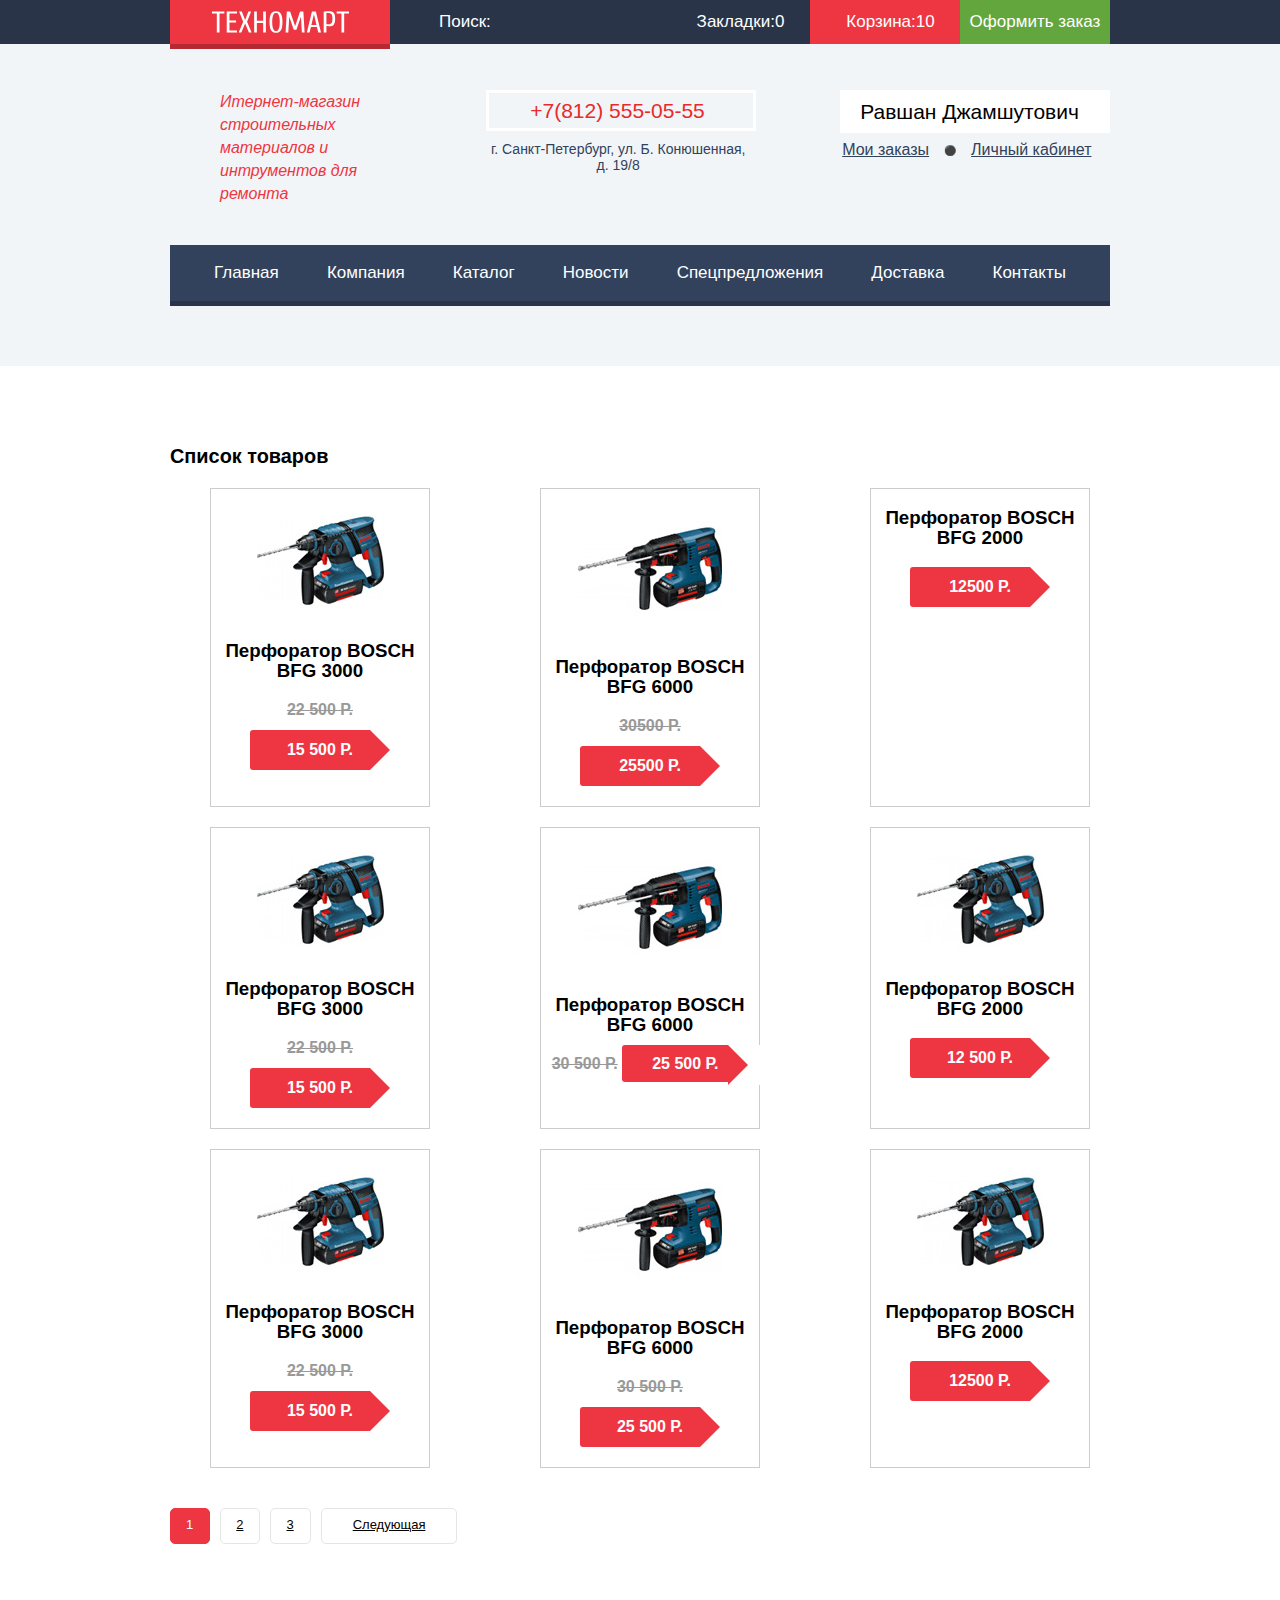
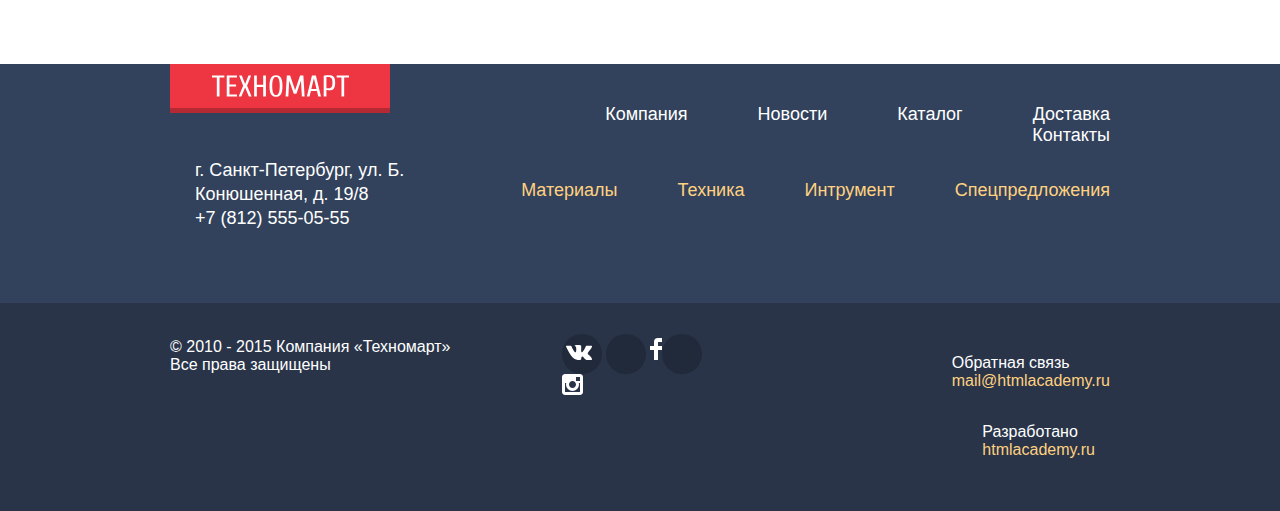
==== commit baff3f86: "ghjd" ====
--- a/catalog.html
+++ b/catalog.html
@@ -4,329 +4,318 @@
   <meta charset="utf-8">
   <title>HTML Academy: Техномарт</title>
   <link href="https://fonts.googleapis.com/css?family=PT+Sans+Narrow:400,700&amp;subset=latin,cyrillic" rel="stylesheet">
-    <link href="css/normalize.css" rel="stylesheet">
-    <link href="css/style.css" rel="stylesheet">
+  <link href="css/normalize.css" rel="stylesheet">
+  <link href="css/style.css" rel="stylesheet">
 </head>
 <body>
-    
-   <header>
-     <section class="page-header">
-       <div class="container clearfix">
-        <a class="main-header-logo">
-            <img src="img/logo-technomart.svg"  alt="Логотип магазина  «Техномарт»" width="137" height="22">
-        </a>
-
-        <form action="#" method="get" class="search-form">
-          <input type="text" placeholder="Поиск:" class="search-input">
-          <button type="submit" class="search-btn">
-            <span class="icon icon-search"></span>
-          </button>
-        </form>
-
-        <a href="#" class="panel-header bookmarks"><span class="icon icon-bookmark"></span>Закладки:0</a>
-        <a href="#" class="panel-header basket-catalog"><span class="icon icon-basket"></span>Корзина:10</a>
-        <a href="#" class="panel-header ordering">Оформить заказ</a>
-
-      </div>
-    </section>
-
- <div class="header">
-      <div class="header-main container clearfix">
-        <div class="header-title">Итернет-магазин строительных материалов и интрументов для ремонта</div>
-        <div class="telephone-address">
-          <p class="telephone"><span class="icon-phone"></span>+7(812) 555-05-55</p>
-            <p class="address">г. Санкт-Петербург, ул. Б. Конюшенная, д. 19/8</p>
+
+ <header>
+   <section class="page-header">
+     <div class="container clearfix">
+      <a class="main-header-logo">
+        <img src="img/logo-technomart.svg"  alt="Логотип магазина  «Техномарт»" width="137" height="22">
+      </a>
+
+      <form action="#" method="get" class="search-form">
+        <input type="text" placeholder="Поиск:" class="search-input">
+        <button type="submit" class="search-btn">
+          <span class="icon icon-search"></span>
+        </button>
+      </form>
+
+      <a href="#" class="panel-header bookmarks"><span class="icon icon-bookmark"></span>Закладки:0</a>
+      <a href="#" class="panel-header basket-catalog"><span class="icon icon-basket"></span>Корзина:10</a>
+      <a href="#" class="panel-header ordering">Оформить заказ</a>
+
+    </div>
+  </section>
+
+  <div class="header">
+    <div class="header-main container clearfix">
+      <div class="header-title">Итернет-магазин строительных материалов и интрументов для ремонта</div>
+      <div class="telephone-address">
+        <p class="telephone"><span class="icon-phone"></span>+7(812) 555-05-55</p>
+        <p class="address">г. Санкт-Петербург, ул. Б. Конюшенная, д. 19/8</p>
       </div>
       <div  class="user">
-          <p class="user-name">
-            <a href="#" class="user-profile">
-              <span class="icon-user"></span>Равшан Джамшутович</a>
-              <a href="#" class="icon-logout logout"></a></p>
-          <p class="user-nav">
-            <a href="#" class="orders">Мои заказы</a>
-            <span class="separator">&#9899;</span>
-            <a href="#" class="account">Личный кабинет</a></p>
+        <p class="user-name">
+          <a href="#" class="user-profile">
+            <span class="icon-user"></span>Равшан Джамшутович</a>
+            <a href="#" class="icon-logout logout"></a></p>
+            <p class="user-nav">
+              <a href="#" class="orders">Мои заказы</a>
+              <span class="separator">&#9899;</span>
+              <a href="#" class="account">Личный кабинет</a></p>
+            </div>
+
+          </div>
+
+          <ul class="main-navigation container clearfix">
+            <li class="active"><a href="index.html">Главная</a></li>
+            <li><a href="#">Компания</a></li>
+            <li><a href="catalog.html">Каталог</a></li>
+            <li><a href="#">Новости</a></li>
+            <li><a href="#">Спецпредложения</a></li>
+            <li><a href="#">Доставка</a></li>
+            <li><a href="#">Контакты</a></li>
+          </ul>
         </div>
 
-</div>
-
-      <ul class="main-navigation container clearfix">
-        <li class="active"><a href="index.html">Главная</a></li>
-        <li><a href="#">Компания</a></li>
-        <li><a href="catalog.html">Каталог</a></li>
-        <li><a href="#">Новости</a></li>
-        <li><a href="#">Спецпредложения</a></li>
-        <li><a href="#">Доставка</a></li>
-        <li><a href="#">Контакты</a></li>
-      </ul>
-    </div>
-    
-</header>
-
-       <main class="container">
-          
-          <section class="catalog">
-
-        <h3 class="visually-hidden">Список товаров</h3>
-        
-           <div class="row">
+      </header>
+
+      <main class="container">
+        <section class="catalog">
+          <h3 class="visually-hidden">Список товаров</h3>
+          <div class="row">
            <ul class="catalog-list">
             <li class="catalog-item">
-
               <div class="actions">
-          <a href="#" class="buy">Купить</a>
-          <a href="#" class="bookmark">В закладки</a>
-        </div>
-            
-            <p class="catalog-item-image">
-              <a href="#">
-               <img src="img/bosh3000.jpg" width="127" height="112" alt="Перфоратор Bosch BFG 3000">
+                <a href="#" class="buy">Купить</a>
+                <a href="#" class="bookmark">В закладки</a>
+              </div>
+              <p class="catalog-item-image">
+                <a href="#">
+                 <img src="img/bosh3000.jpg" width="127" height="112" alt="Перфоратор Bosch BFG 3000">
                </a>
-            </p>
-            <h3>
+             </p>
+             <h3>
               <span class="catalog-item-title">Перфоратор BOSCH BFG 3000</span>
-             </h3>
-           <div class="discount">22 500 Р.</div>
-           <div class="price">15 500 Р.</div>
+            </h3>
+            <div class="discount">22 500 Р.</div>
+            <div class="price">15 500 Р.</div>
           </li>
-
           <li class="catalog-item">
             <div class="actions">
-          <a href="#" class="buy">Купить</a>
-          <a href="#" class="bookmark">В закладки</a>
-        </div>
-            <p class="catalog-item-image">
-                <a href="#">
-                <img src="img/bosh6000.jpg" width="144" height="128" alt="Перфоратор Bosch BFG 6000">
-              </a>
-            </p>
-           <h3>
-                <span class="catalog-item-title">Перфоратор BOSCH BFG 6000</span>
-            </h3>
-            <div class="discount">30500 Р.</div>
-           <div class="price">25500 Р.</div>
-            </p>
-          </li>
-          <li class="catalog-item">
-             <div class="actions">
-          <a href="#" class="buy">Купить</a>
-          <a href="#" class="bookmark">В закладки</a>
-        </div>
-            
-            <h3>
-                <span class="catalog-item-title">Перфоратор BOSCH BFG 2000</span>
-            </h3>
-        <div class="price">12500 Р.</div>
-            </p>
-          </li>
-          <li class="catalog-item">
-             <div class="actions">
-          <a href="#" class="buy">Купить</a>
-          <a href="#" class="bookmark">В закладки</a>
-        </div>
-            
-            <p class="catalog-item-image">
-              <a href="#">
-                <img src="img/bosh3000.jpg" width="127" height="112" alt="Перфоратор Bosch BFG 3000">
-              </a>
-            </p>
-            <h3>
-               <span class="catalog-item-title">Перфоратор BOSCH BFG 3000</span>
-            </h3>
-            <p class="catalog-item-price">
-              <div class="discount">22 500 Р.</div>
-             <div class="price">15 500 Р.</div>
-            </p>
-          </li>
-          <li class="catalog-item">
-             <div class="actions">
-          <a href="#" class="buy">Купить</a>
-          <a href="#" class="bookmark">В закладки</a>
-        </div>
-          
-            <p class="catalog-item-image">
-              <a href="#">
-                <img src="img/bosh6000.jpg" width="144" height="128" alt="Перфоратор Bosch BFG 6000">
-              </a>
-            </p>
-              <h3>
-                <span class="catalog-item-title">Перфоратор BOSCH BFG 6000</span>
-            </h3>
-            <p class="catalog-item-price">
-              <div class="discount">30 500 Р.</div>
-           <div class="price">25 500 Р.</div>
-            </p>
-          </li>
-          <li class="catalog-item">
-             <div class="actions">
-          <a href="#" class="buy">Купить</a>
-          <a href="#" class="bookmark">В закладки</a>
-        </div>
-            
-            <p class="catalog-item-image">
-              <a href="#">
-                <img src="img/bosh2000.jpg" width="127" height="112" alt="Перфоратор Bosch BFG 2000">
-              </a>
-            </p>
-            <h3>
-                <span class="catalog-item-title">Перфоратор BOSCH BFG 2000</span>
-            </h3>
-            <p class="catalog-item-price">
-               <div class="price">12 500 Р.</div>
-            </p>
-          </li>
-           <li class="catalog-item">
-             <div class="actions">
-          <a href="#" class="buy">Купить</a>
-          <a href="#" class="bookmark">В закладки</a>
-        </div>
-            
-            <p class="catalog-item-image">
-              <a href="#">
-                 <img src="img/bosh3000.jpg" width="127" height="112" alt="Перфоратор Bosch BFG 3000">
-              </a>
-            </p>
-            <h3>
-               <span class="catalog-item-title">Перфоратор BOSCH BFG 3000</span>
-            </h3>
-            <p class="catalog-item-price">
-              <div class="discount">22 500 Р.</div>
-           <div class="price">15 500 Р.</div>
-            </p>
-          </li>
-          <li class="catalog-item">
-             <div class="actions">
-          <a href="#" class="buy">Купить</a>
-          <a href="#" class="bookmark">В закладки</a>
-        </div>
-            
+              <a href="#" class="buy">Купить</a>
+              <a href="#" class="bookmark">В закладки</a>
+            </div>
             <p class="catalog-item-image">
               <a href="#">
                 <img src="img/bosh6000.jpg" width="144" height="128" alt="Перфоратор Bosch BFG 6000">
               </a>
             </p>
             <h3>
-                <span class="catalog-item-title">Перфоратор BOSCH BFG 6000</span>
+              <span class="catalog-item-title">Перфоратор BOSCH BFG 6000</span>
             </h3>
-            <p class="catalog-item-price">
-              <div class="discount">30 500 Р.</div>
-           <div class="price">25 500 Р.</div>
-            </p>
+            <div class="discount">30500 Р.</div>
+            <div class="price">25500 Р.</div>
           </li>
           <li class="catalog-item">
-             <div class="actions">
+           <div class="actions">
+            <a href="#" class="buy">Купить</a>
+            <a href="#" class="bookmark">В закладки</a>
+          </div>
+          <h3>
+            <span class="catalog-item-title">Перфоратор BOSCH BFG 2000</span>
+          </h3>
+          <div class="price">12500 Р.</div>
+        </li>
+        <li class="catalog-item">
+         <div class="actions">
           <a href="#" class="buy">Купить</a>
           <a href="#" class="bookmark">В закладки</a>
         </div>
-           
-            <p class="catalog-item-image">
-              <a href="#">
-                 <img src="img/bosh2000.jpg" width="127" height="112" alt="Перфоратор Bosch BFG 2000">
-              </a>
-            </p>
-             <h3>
-                <span class="catalog-item-title">Перфоратор BOSCH BFG 2000</span>
-            </h3>
-            <p class="catalog-item-price">
-               <div class="price">12500 Р.</div>
-            </p>
-          </li>
-         </ul>
-        </div>
-
- <div class="catalog-paginator">
-                    <span class="catalog-paginator-active">1</span>
-                    <a class="pagination-item"href="#">2</a>
-                    <a class="pagination-item"href="#">3</a>
-                    <a class="catalog-paginator-next" href="#">Следующая</a>
-             </div>
-          
-      </section>
-    </main>
-
-
-   <footer class="footer">
-      <section class="footer-user-navigation">
-        <div class="container clearfix">
-          <div class="logo-address">
-             <a class="main-footer-logo">
-               <img src="img/logo-technomart.svg" alt="Логотип магазина «Техномарт»"  width="137" height="22">
-             </a>
-            <p class="footer-address">г. Санкт-Петербург, ул. Б. Конюшенная, д. 19/8<br>+7 (812) 555-05-55</p>
-          </div>
-
-          <div class="footer-menu">
-            <ul class="footer-navigation">
-              <li><a href="#">Компания</a></li>
-              <li><a href="#">Новости</a></li>
-              <li><a href="catalog.html">Каталог</a></li>
-              <li><a href="#">Доставка</a></li>
-              <li><a href="#">Контакты</a></li>
-            </ul>
-            <ul class="site-sections">
-              <li><a href="#">Материалы</a></li>
-              <li><a href="#">Техника</a></li>
-              <li><a href="#">Интрумент</a></li>
-              <li><a href="#">Спецпредложения</a></li>
-            </ul>
-          </div>
-        </div>
-      </section>
-      <section class="footer-down">
-        <div class="container clearfix">
-          <div class="copyrights">
-            <p>&#169; 2010 - 2015 Компания &#171;Техномарт&#187;</p>
-            <P>Все права защищены</p>
-          </div>
-          <div class="social">
-            <a href="#" class="social-btn icon-vk">
-             <svg xmlns="http://www.w3.org/2000/svg" width="26" height="15" viewBox="0 0 26 15"><path fill="#FFF" d="M16.138 11.51c.956-.309 2.18 2.04 3.483 2.939.978.681 1.727.534 1.727.534l3.473-.05s1.815-.112.957-1.554c-.071-.12-.503-1.069-2.585-3.022-2.177-2.043-1.882-1.712.739-5.244 1.597-2.153 2.236-3.468 2.036-4.028-.192-.539-1.365-.399-1.365-.399L20.69.713c-.381.001-.704.119-.851.515-.003.004-.621 1.666-1.445 3.079-1.741 2.989-2.436 3.148-2.724 2.961-.661-.433-.494-1.737-.494-2.664 0-2.897.432-4.105-.846-4.417-.427-.104-.739-.172-1.828-.182-1.392-.021-2.574 0-3.244.329-.445.223-.786.712-.579.74.26.035.843.16 1.155.586.401.552.389 1.789.389 1.789s.229 3.411-.54 3.834c-.528.29-1.25-.302-2.803-3.016-.793-1.388-1.392-2.922-1.392-2.922s-.116-.285-.326-.441c-.25-.185-.6-.244-.6-.244L.848.684S.29.7.085.946c-.182.218-.015.668-.015.668s2.909 6.881 6.203 10.347c3.02 3.182 6.452 2.971 6.452 2.971h1.555s.469-.054.709-.312c.224-.24.214-.691.214-.691s-.031-2.109.935-2.419z"/></svg></a>
-
-            <a href="#" class="social-btn icon-facebook"></a>
-           <svg xmlns="http://www.w3.org/2000/svg" width="12" height="22" viewBox="0 0 12 22"><path fill="#FFF" d="M12 4V0H8a4 4 0 0 0-4 4v4H0v4h4v10h4V12h4V8H8V4h4z"/></svg>
+        <p class="catalog-item-image">
+          <a href="#">
+            <img src="img/bosh3000.jpg" width="127" height="112" alt="Перфоратор Bosch BFG 3000">
+          </a>
+        </p>
+        <h3>
+         <span class="catalog-item-title">Перфоратор BOSCH BFG 3000</span>
+       </h3>
+       <p class="catalog-item-price">
+        <div class="discount">22 500 Р.</div>
+        <div class="price">15 500 Р.</div>
+      </p>
+    </li>
+    <li class="catalog-item">
+     <div class="actions">
+      <a href="#" class="buy">Купить</a>
+      <a href="#" class="bookmark">В закладки</a>
+    </div>
+
+    <p class="catalog-item-image">
+      <a href="#">
+        <img src="img/bosh6000.jpg" width="144" height="128" alt="Перфоратор Bosch BFG 6000">
+      </a>
+    </p>
+    <h3>
+      <span class="catalog-item-title">Перфоратор BOSCH BFG 6000</span>
+    </h3>
+    <p class="catalog-item-price">
+      <span class="discount">30 500 Р.</span>
+      <span class="price">25 500 Р.</span>
+    </p>
+  </li>
+  <li class="catalog-item">
+   <div class="actions">
+    <a href="#" class="buy">Купить</a>
+    <a href="#" class="bookmark">В закладки</a>
+  </div>
+
+  <p class="catalog-item-image">
+    <a href="#">
+      <img src="img/bosh2000.jpg" width="127" height="112" alt="Перфоратор Bosch BFG 2000">
+    </a>
+  </p>
+  <h3>
+    <span class="catalog-item-title">Перфоратор BOSCH BFG 2000</span>
+  </h3>
+  <p class="catalog-item-price">
+   <div class="price">12 500 Р.</div>
+ </p>
+</li>
+<li class="catalog-item">
+ <div class="actions">
+  <a href="#" class="buy">Купить</a>
+  <a href="#" class="bookmark">В закладки</a>
+</div>
+
+<p class="catalog-item-image">
+  <a href="#">
+   <img src="img/bosh3000.jpg" width="127" height="112" alt="Перфоратор Bosch BFG 3000">
+ </a>
+</p>
+<h3>
+ <span class="catalog-item-title">Перфоратор BOSCH BFG 3000</span>
+</h3>
+<p class="catalog-item-price">
+  <div class="discount">22 500 Р.</div>
+  <div class="price">15 500 Р.</div>
+</p>
+</li>
+<li class="catalog-item">
+ <div class="actions">
+  <a href="#" class="buy">Купить</a>
+  <a href="#" class="bookmark">В закладки</a>
+</div>
+
+<p class="catalog-item-image">
+  <a href="#">
+    <img src="img/bosh6000.jpg" width="144" height="128" alt="Перфоратор Bosch BFG 6000">
+  </a>
+</p>
+<h3>
+  <span class="catalog-item-title">Перфоратор BOSCH BFG 6000</span>
+</h3>
+<p class="catalog-item-price">
+  <div class="discount">30 500 Р.</div>
+  <div class="price">25 500 Р.</div>
+</p>
+</li>
+<li class="catalog-item">
+ <div class="actions">
+  <a href="#" class="buy">Купить</a>
+  <a href="#" class="bookmark">В закладки</a>
+</div>
+
+<p class="catalog-item-image">
+  <a href="#">
+   <img src="img/bosh2000.jpg" width="127" height="112" alt="Перфоратор Bosch BFG 2000">
+ </a>
+</p>
+<h3>
+  <span class="catalog-item-title">Перфоратор BOSCH BFG 2000</span>
+</h3>
+<p class="catalog-item-price">
+ <div class="price">12500 Р.</div>
+</p>
+</li>
+</ul>
+</div>
+
+<div class="catalog-paginator">
+  <span class="catalog-paginator-active">1</span>
+  <a class="pagination-item" href="#">2</a>
+  <a class="pagination-item" href="#">3</a>
+  <a class="catalog-paginator-next" href="#">Следующая</a>
+</div>
+
+</section>
+</main>
+
+
+<footer class="footer">
+  <section class="footer-user-navigation">
+    <div class="container clearfix">
+      <div class="logo-address">
+       <a class="main-footer-logo">
+         <img src="img/logo-technomart.svg" alt="Логотип магазина «Техномарт»"  width="137" height="22">
+       </a>
+       <p class="footer-address">г. Санкт-Петербург, ул. Б. Конюшенная, д. 19/8<br>+7 (812) 555-05-55</p>
+     </div>
+
+     <div class="footer-menu">
+      <ul class="footer-navigation">
+        <li><a href="#">Компания</a></li>
+        <li><a href="#">Новости</a></li>
+        <li><a href="catalog.html">Каталог</a></li>
+        <li><a href="#">Доставка</a></li>
+        <li><a href="#">Контакты</a></li>
+      </ul>
+      <ul class="site-sections">
+        <li><a href="#">Материалы</a></li>
+        <li><a href="#">Техника</a></li>
+        <li><a href="#">Интрумент</a></li>
+        <li><a href="#">Спецпредложения</a></li>
+      </ul>
+    </div>
+  </div>
+</section>
+<section class="footer-down">
+  <div class="container clearfix">
+    <div class="copyrights">
+      <p>&#169; 2010 - 2015 Компания &#171;Техномарт&#187;</p>
+      <P>Все права защищены</p>
+      </div>
+      <div class="social">
+        <a href="#" class="social-btn icon-vk">
+         <svg xmlns="http://www.w3.org/2000/svg" width="26" height="15" viewBox="0 0 26 15"><path fill="#FFF" d="M16.138 11.51c.956-.309 2.18 2.04 3.483 2.939.978.681 1.727.534 1.727.534l3.473-.05s1.815-.112.957-1.554c-.071-.12-.503-1.069-2.585-3.022-2.177-2.043-1.882-1.712.739-5.244 1.597-2.153 2.236-3.468 2.036-4.028-.192-.539-1.365-.399-1.365-.399L20.69.713c-.381.001-.704.119-.851.515-.003.004-.621 1.666-1.445 3.079-1.741 2.989-2.436 3.148-2.724 2.961-.661-.433-.494-1.737-.494-2.664 0-2.897.432-4.105-.846-4.417-.427-.104-.739-.172-1.828-.182-1.392-.021-2.574 0-3.244.329-.445.223-.786.712-.579.74.26.035.843.16 1.155.586.401.552.389 1.789.389 1.789s.229 3.411-.54 3.834c-.528.29-1.25-.302-2.803-3.016-.793-1.388-1.392-2.922-1.392-2.922s-.116-.285-.326-.441c-.25-.185-.6-.244-.6-.244L.848.684S.29.7.085.946c-.182.218-.015.668-.015.668s2.909 6.881 6.203 10.347c3.02 3.182 6.452 2.971 6.452 2.971h1.555s.469-.054.709-.312c.224-.24.214-.691.214-.691s-.031-2.109.935-2.419z"/></svg></a>
+
+         <a href="#" class="social-btn icon-facebook"></a>
+         <svg xmlns="http://www.w3.org/2000/svg" width="12" height="22" viewBox="0 0 12 22"><path fill="#FFF" d="M12 4V0H8a4 4 0 0 0-4 4v4H0v4h4v10h4V12h4V8H8V4h4z"/></svg>
          <a href="#" class="social-btn icon-instagram"></a>
          <svg xmlns="http://www.w3.org/2000/svg" width="21" height="21" viewBox="0 0 21 21"><path fill="#FFF" d="M18 0H3C1.35 0 0 1.35 0 3v15c0 1.65 1.35 3 3 3h15c1.65 0 3-1.35 3-3V3c0-1.65-1.35-3-3-3zm-7.5 7c1.93 0 3.5 1.57 3.5 3.5S12.43 14 10.5 14 7 12.43 7 10.5 8.57 7 10.5 7zM18 18H3V9h1.181A6.504 6.504 0 0 0 4 10.5a6.5 6.5 0 1 0 13 0 6.45 6.45 0 0 0-.181-1.5H18v9zm0-11h-4V3h4v4z"/></svg>
-        </div>
-        <div class="footer-connection">
+       </div>
+       <div class="footer-connection">
         <p class="feedback">Обратная связь<br><a href="#" class="web-adress">mail@htmlacademy.ru</a></p>
 
         <p class="development">Разработано<br><a href="#" class="web-adress">htmlacademy.ru</a></p>
-          </div>
-        </div>
-      </section>
-    </footer>
-
-  <section class="cart-notification">
-        <a href="#" class="cart-notification-close"></a>
-        <form action="/cart" method="post">
-          <img src="img/modal-check.png">
-            <p class="cart-notification-title">Товар добавлен в корзину!</p>
-            <div class="cart-notification-decision">
-                <button type="submit" class="cart-order-btn">Оформить заказ</button>
-                <button type="submit" class="cart-cancel-btn">Продолжить покупки</a></button>
-             </div>
-            </form>
-        </section>
-
-         <script type="text/javascript">
-           var none = document.querySelector(".catalog");
-           var links=document.querySelector(".cart-notification");
-            var close = links.querySelector(".cart-notification-close");
-              none.addEventListener("click", function (evt) {
-    evt.preventDefault();
-  });
-  none.addEventListener("click", function (evt) {
-    evt.preventDefault();
-    links.classList.add("cart-notification-show");
-  });
-  close.addEventListener("click", function (evt) {
-    evt.preventDefault();
-    popup.classList.remove("cart-notification-close");
-  });
-
-         </script>
-
-
-      </body>
+      </div>
+    </div>
+  </section>
+</footer>
+<section class="cart-notification">
+  <a href="#" class="cart-notification-close"></a>
+  <form action="/cart" method="post">
+    <img alt="check" src="img/modal-check.png"  width="66" height="66">
+    <p class="cart-notification-title">Товар добавлен в корзину!</p>
+    <div class="cart-notification-decision">
+      <a href="#" class="cart-order-btn">Оформить заказ</a>
+      <a  hres="#" class="cart-cancel-btn">Продолжить покупки</a>
+    </div>
+  </form>
+</section>
+
+
+<script type="text/javascript">
+ var none = document.querySelector(".catalog");
+ var links=document.querySelector(".cart-notification");
+ var close = links.querySelector(".cart-notification-close");
+ none.addEventListener("click", function (evt) {
+  evt.preventDefault();
+});
+ none.addEventListener("click", function (evt) {
+  evt.preventDefault();
+  links.classList.add("cart-notification-show");
+});
+ close.addEventListener("click", function (evt) {
+  evt.preventDefault();
+  popup.classList.remove("cart-notification-close");
+});
+
+</script>
+
+
+</body>
 </html> 
-     --- a/css/style.css
+++ b/css/style.css
@@ -228,9 +228,9 @@
 }
 
 .login{
-   margin-left: 50px;
-  padding-right:26px;
-  margin-right:10px;
+ margin-left: 50px;
+ padding-right:26px;
+ margin-right:10px;
 }
 .registration{
   padding-right:25px;
@@ -285,69 +285,617 @@
   color:rgba(255,255,255,0.5);
 }
 
-
-
-.container-main{
-  display: flex;
-  height: 600px;
-  padding-left:50px;
-}
-
-.company {
-  margin: 0 auto 85px;
-
-}
-
-.about {
+main .container {
+  display: block;
+}
+.index-content{
+  height: 2800px;
+}
+.categories {
+  min-height: 409px;
+  margin-bottom: 54px;
+}
+
+.categories .float-right {
+  float: right;
+}
+
+.categories :not(.float-right) {
   float: left;
-  width: 600px;
-}
-
-.about-main,
-.contacts-main {
-  margin: 0 0 35px 0;
-  font-family: 'Cuprum';
+}
+
+.category-box {
+  position: relative;
+  display: block;
+  width: 300px;
+  height: 123px;
+}
+
+.category-box:not(:last-of-type) {
+  margin-bottom: 20px;
+}
+
+.category-box:nth-of-type(-n+2) {
+  margin-right: 20px;
+}
+
+.category-box-info {
+  float: left;
+  width: 160px;
+}
+
+.category-box span {
+  display: block;
+  font-family: "Cuprum", "Arial", "sans-serif";
+  font-size: 24px;
+  font-weight: bold;
+  padding-top: 22px;
+  padding-bottom: 14px;
+  margin-left: 22px;
+  color: #ffffff;
+}
+
+.category-box a {
+  display: block;
+  font-family: "Cuprum", "Arial", "sans-serif";
+  font-size: 14px;
+  margin-left: 24px;
+  text-decoration: none;
+  text-transform: uppercase;
+  padding: 11px 0;
+  width: 136px;
+  text-align: center;
+  margin-bottom: 22px;
+  border-radius: 3px;
+  background-color: #000000;
+  background-color: rgba(0, 0, 0, 0.1);
+  color: #ffffff;
+}
+
+.float-right a {
+  width: 133px;
+}
+
+.category-box a:hover {
+  background-color: #000000;
+  background-color: rgba(0, 0, 0, 0.2);
+}
+
+.category-box a:active {
+  background-color: #000000;
+  background-color: rgba(0, 0, 0, 0.3);
+}
+
+.category-box-logo {
+  float: right;
+  width: 140px;
+  height: 123px;
+}
+
+.materials img {
+  margin: 31px auto auto 53px;
+}
+
+.instrument img {
+  margin: 33px auto auto 37px;
+}
+
+.technics img {
+  margin: 31px auto auto 31px;
+}
+
+.sale img {
+  margin: 26px auto auto 37px;
+}
+
+.delivery img {
+  margin: 32px auto auto 30px;
+}
+
+.slider-wrapper {
+  display: block;
+  float: left;
+  width: 620px;
+  min-height: 266px;
+  overflow: hidden;
+  margin-right: 20px;
+  position: relative;
+}
+
+.slider-wrapper input {
+  display: none;
+}
+.slider-control, .slider-dot {
+  position: absolute;
+    z-index: 10;
+}
+
+.slider-control:hover, .slider-dot:hover {
+  cursor: pointer;
+}
+
+.slider-wrapper .slider-dot {
+  right: 295px;
+  width: 6px;
+  height: 6px;
+  border: 2px solid #ffffff;
+  border-radius: 50%;
+  background-color: #ffffff;
+  bottom: 36px;
+}
+
+ .slider-dot-1 {
+  left: 295px;
+}
+
+ .slider-dot-2 {
+  right: 295px;
+}
+
+.slider-wrapper .slider-control {
+  position: absolute;
+  width: 30px;
+  height: 30px;
+}
+
+.slider-control::before, .slider-control::after {
+  position: absolute;
+  content: "";
+  width: 28px;
+  height: 4px;
+  background-color: #ffffff;
+  border-radius: 3px;
+}
+
+.slider-control::before {
+  top: 21px;
+  left: 2px;
+  transform: rotate(45deg);
+}
+
+.slider-control::after{
+  top: 3px;
+  left: 2px;
+  transform: rotate(-45deg);
+}
+
+.slider-control-left {
+  left: 20px;
+  top: 45%;
+}
+
+.slider-control-right {
+  transform: rotate(180deg);
+  right: 14px;
+  top: 44%;
+}
+
+input[value="slide-btn1"]:checked ~ .slider-dot[for="slide-btn1"], {
+  background-color: #ee3643;
+}
+
+input[value="slide-btn1"]:checked ~ .slider-inner .slider-slides {
+  transform: translate(0);
+}
+
+
+.sider-inner {
+  overflow: hidden;
+}
+
+.slider-slides {
+  width: 1240px;
+  min-height: 266px;
+  transition: transform 0.8s ease;
+}
+
+.slide-1 {
+  float: left;
+  background-image: url("../img/slider-image.png");
+  width: 620px;
+  height: 266px;
+}
+
+
+.slider-header {
+  display: block;
+  min-height: 105px;
+  margin-bottom: 100px;
+}
+
+.slider-header span  {
+  display: block;
+  float: left;
+  margin-left: 25px;
+  width: 595px;
+  font-size: 18px;
+  line-height: 24px;
+  color: #ffffff;
+}
+
+.slider-header .category-box-title {
+  font-family: "Cuprum", "Arial", "sans-serif";
+  font-size: 36px;
+  font-weight: bold;
+  line-height: 30px;
+  text-transform: uppercase;
+  color: #ffffff;
+  margin-top: 27px;
+  margin-bottom: 5px;
+}
+
+.slider-wrapper a {
+  display: block;
+  margin-left: 25px;
+  padding: 11px 48px;
+  border-radius: 3px;
+  background-color: #ee3643;
+  text-transform: uppercase;
+  text-decoration: none;
+  font-family: "Cuprum", "Arial", "sans-serif";
+  font-size: 14px;
+  line-height: 18px;
+  color: #ffffff;
+}
+
+ .categories .materials, .categories .delivery {
+  background-color: #f6b22d;
+}
+
+.categories .instrument {
+  background-color: #4aafde;
+}
+
+.categories .technics {
+  background-color: #cc79d1;
+}
+
+.categories .sale {
+  background-color: #85d179;
+}
+
+.popular-title {
+  display: block;
+  width: 940px;
+  min-height: 88px;
+  margin-bottom: 20px;
+  background-color: #f7f3ec;
+}
+
+.popular-title span {
+  
+  display: block;
+  float: left;
+  margin-left: 28px;
+  padding: 29px 0;
+  width: 615px;
+}
+.popular{
+   width: 260px;
+  height: 21px;
+  font-family: Cuprum;
   font-size: 30px;
-  font-weight: 400;
-  
-}
-
-.about p {
-  margin: 15px 0;
-}
-
-.transport-companies {
+  color:#32425c;
+}
+.popular-title a {
+  display: block;
+  float: right;
+  width: 253px;
+  text-align: center;
+  padding: 10px 0;
+  margin-right: 24px;
+  margin-top: 24px;
+  margin-bottom: 24px;
+  background-color:#ee3643;;
+}
+.btn-red{
+  color:#ffffff;
+  text-decoration: none; 
+}
+.btn-red:hover {
+  background-color: #ca2c37;
+}
+
+.btn-red:active {
+  background-color: #ba2732;
+}
+.catalog {
+  margin-bottom: 60px;
+}
+
+
+.populargoods-catalog{
+  font-size:0;
+  display:flex;
+   margin-right:41px;
+}
+
+.populargoods-catalog ,
+.catalog-item:first-child{
+  margin-left:0;
+}
+.populargoods-catalog,
+.catalog-item:nth-child(4n+1){
+  margin-left:0;
+}
+.popular-vendors-wrapper {
+  margin-bottom: 65px;
+  font-size: 0;
+}
+
+.vendor-logo {
+  display: inline-block;
+  vertical-align: top;
+  position: relative;
+  width: 218px;
+  height: 143px;
+  font-size: 10px;
+  border: 1px solid #e5e5e5;
+  margin-left: 20px;
+  margin-bottom: 20px;
+}
+
+.vendor-logo img {
+  position: absolute;
+  top: 0;
+  left: 0;
+  right: 0;
+  bottom: 0;
+  margin: auto;
+  max-width: 100%;
+  max-height: 100%;
+}
+
+.popular-vendors-wrapper {
+  margin-top: 20px;
+  margin-left: -20px;
+}
+.vendor-logo:active {
+  box-shadow: 0 4px 10px 0 rgba(0, 0, 0, 0.5);
+}
+.vendor-logo:active img {
+  opacity: 0.3;
+}
+
+.services {
+  background-color: #f2f6f8;
+  min-height: 522px;
+}
+
+.services .container {
+  display: block;
+}
+
+.services-info {
+  display: block;
+  min-height: 225px;
+  width: 100%;
+}
+
+.services-info .services-title {
+  display: block;
+  font-family: "Cuprum", "Arial", "sans-serif";
+  font-size: 30px;
+  text-transform: uppercase;
+  line-height: 24px;
+  padding-top: 67px;
+  padding-bottom: 30px;
+}
+
+.services-info p {
+  display: block;
+  font-family: "PT Sans", "Arial", "sans-serif";
+  font-size: 13px;
+  line-height: 24px;
+  margin-top: 0;
+}
+
+.services-tabs {
+  position: relative;
+  width: 940px;
+  height: 282px;
+}
+
+.services-tabs .services-tabs-controls {
+  display: block;
+  float: left;
+  width: 240px;
+  height: 282px;
+}
+
+.services-tabs::after {
+  position: absolute;
+  content: ' ';
+  top: -40px;
+  left: 230px;
+  width: 10px;
+  height: 272px;
+  background-image: url("../img/delivery.png");
+ 
+}
+.services-tabs input, .tab-content {
+  display: none;
+}
+
+.services-tabs label {
+  display: block;
+  width: 218px;
+  padding: 14px 0 15px 22px;
+  position: relative;
+  font-family: "Cuprum", "Arial", "sans-serif";
+  font-weight: bold;
+  font-size: 21px;
+  line-height: 30px;
+  color: #ffffff;
+  background-color: #32425c;
+}
+.services-tabs label:not(:last-of-type) {
+  margin-bottom: 2px;
+}
+
+.services-tabs label:not(:last-of-type)::after {
+  position: absolute;
+  content: ' ';
+  bottom: -2px;
+  left: 0;
+  width: 240px;
+  height: 2px;
+  background-image: url("../img/delivery.png");
+}
+
+.services-tabs label:hover {
+  cursor: pointer;
+  background-color: #293449;
+}
+
+input[value="delivery"]:checked ~ .services-tabs-controls label[for="tab-delivery"],
+input[value="warranty"]:checked ~ .services-tabs-controls label[for="tab-warranty"],
+input[value="credit"]:checked ~ .services-tabs-controls label[for="tab-credit"] {
+  cursor: pointer;
+  background-color: #ffffff;
+  color: #32425c;
+}
+
+input[value="delivery"]:checked ~ .services-tabs-description .delivery-tab,
+input[value="warranty"]:checked ~ .services-tabs-description .warranty-tab,
+input[value="credit"]:checked ~ .services-tabs-description .credit-tab {
+  display: block;
+  position: relative;
+  height: 284px;
+}
+
+.services-tabs-description {
+  float: right;
+  width: 620px;
+  margin-top: 4px;
+}
+
+.tab-content span {
+  display: block;
+  font-family: "Cuprum", "Arial", "sans-serif";
+  font-size: 36px;
+  line-height: 24px;
+  color: #32425c;
+  text-transform: uppercase;
+  margin-bottom: 32px;
+}
+
+.tab-content p {
+  display: block;
+  font-family: "PT Sans", "Arial", "sans-serif";
+  font-size:  13px;
+  line-height: 24px;
+}
+
+.tab-content::after {
+  position: absolute;
+  content: "";
+}
+
+.delivery-tab::after {
+  background-image: url("../img/delivery-car.png");
+  width: 468px;
+  height: 261px;
+  right: 0;
+  top: 19px;
+}
+.warranty-tab::after {
+  background-image: url("../img/gurantee-medal.png");
+  width: 389px;
+  height: 283px;
+  right: -8px;
+  top: -3px;
+}
+
+.credit-tab::after {
+  background-image: url("../img/credit.png");
+  width: 465px;
+  height: 285px;
+  right: -25px;
+  top: -5px;
+}
+
+.credit-tab a {
+  display: block;
+  padding: 11px 0;
+  width: 195px;
+  text-align: center;
+  margin-top: 24px;
+}
+
+.about-us .container {
+  display: block;
+  margin-top: 78px;
+  margin-bottom: 86px;
+}
+
+.about-company {
+  display: block;
+  float: left;
+  width: 560px;
+  margin-right: 80px;
+}
+
+.contacts {
+  display: block;
+  float: right;
+  width: 300px;
+}
+
+.about-company span, .contacts span {
+  display: block;
+  font-family: "Cuprum", "Arial", "sans-serif";
+  font-size:  30px;
+  line-height: 30px;
+  text-transform: uppercase;
+  margin-bottom: 27px;
+}
+
+.about-company p, .contacts p {
+  display: block;
+  font-family: "PT Sans", "Arial", "sans-serif";
+  font-size:  13px;
+  line-height: 24px;
+}
+
+.about-company p:first-of-type {
+  margin-bottom: 24px;
+}
+
+.about-company p:last-of-type {
+  margin-bottom: 22px;
+}
+
+.about-company ul {
+  display: block;
   list-style: none;
+  padding-left: 0;
+  font-family: "Cuprum", "Arial", "sans-serif";
+  font-size: 18px;
+  line-height: 18px;
+  margin-bottom: 37px;
+}
+
+.about-company li {
   position: relative;
-  margin: 25px 0;
-}
-
-.transport-companies li:before {
-  content: '';
+  padding-left: 35px;
+}
+
+.about-company li:not(:last-of-type) {
+  margin-bottom: 22px;
+}
+
+.about-company li::before {
+  position: absolute;
+  content: ' ';
+  top: 8px;
+  left: 0;
   width: 25px;
   height: 2px;
-  background: #FB565A;
-  position: absolute;
-  left: 0;
-  top: 17px;
-}
-
-.transport-companies li:nth-child(2):before {
-  top: 53px;
-}
-
-.transport-companies li:nth-child(3):before {
-  top: 89px;
-}
-
-.transport-companies a {
-  color: #000000;
-  font-size: 18px;
-  line-height: 2;
-  text-decoration: none;
-  font-family: 'Cuprum';
-}
-.company-button {
+  background-color: #fb565a;
+}
+
+ .company-button {
   text-decoration:none;
   width: 220px;
   height: 38px;
@@ -365,16 +913,25 @@
 .company-button:active {
   background-color: #ba2732;
 }
-.contacts {
-  float: right;
-  width: 320px;
-  margin: 0 auto 85px;
-}
-
-.map img {
-  margin: 20px 0;
-}
-
+.contacts p {
+  margin-bottom: 31px;
+}
+
+.contacts .map {
+  height: 158px;
+  margin-bottom: 40px;
+}
+
+ .close-cross:hover {
+  cursor: pointer;
+}
+
+.contacts .feedback-btn{
+  display: block;
+  width: 300px;
+  padding: 10px 0;
+  text-align: center;
+}
 .feedback-button {
  text-decoration:none;
  width: 300px;
@@ -391,6 +948,240 @@
 
 .feedback-button:active {
   background-color: #ba2732;
+}
+.feedback-wrapper {
+  display: none;
+  position: fixed;
+  width: 620px;
+  height: 430px;
+  top: 0;
+  right: 0;
+  bottom: 0;
+  left: 0;
+  margin: auto;
+}
+.request-show{
+  display: block;
+}
+.feedback-wrapper, .cart-wrapper {
+  box-shadow: 0 20px 40px 0 rgba(0, 0, 0, 0.75),
+              0 7px 0 0 #ee3643 inset;
+  background-color: #ffffff;
+  z-index: 99;
+}
+
+.feedback-wrapper form {
+  width: 620px;
+  display: block;
+  margin-top: 54px;
+}
+
+.feedback-wrapper .form-top-line, .feedback-wrapper .form-bottom-line {
+  display: block;
+  width: 460px;
+  margin: 0 80px 0 80px;
+}
+
+.feedback-wrapper label {
+  display: block;
+  float: left;
+  font-family: "Cuprum", "Arial", "sans-serif";
+  font-size: 18px;
+  line-height: 18px;
+  padding-bottom: 10px;
+}
+
+.feedback-wrapper input, .feedback-wrapper textarea {
+  display: block;
+  float: left;
+  border: 2px solid #dcd7de;
+  border-radius: 3px;
+  box-shadow: none;
+}
+
+.form-top-line label {
+  width: 220px;
+}
+
+.form-top-line input:not(:last-of-type),
+.form-top-line label:not(:last-of-type) {
+  margin-right: 20px;
+}
+
+.form-top-line input {
+  height: 32px;
+  width: 200px;
+  margin-bottom: 20px;
+  font-family: "PT Sans", "Arial", "sans-serif";
+  font-size: 13px;
+  line-height: 18px;
+  padding-left: 15px;
+}
+
+.feedback-wrapper textarea {
+  min-height: 92px;
+  font-family: "PT Sans", "Arial", "sans-serif";
+  font-size: 13px;
+  line-height: 18px;
+  padding: 7px 0 10px 14px;
+  margin-bottom: 38px;
+}
+
+.form-bottom-line textarea, .form-bottom-line label {
+  width: 442px;
+}
+
+.feedback-wrapper form .button-area {
+  width: 100%;
+  min-height: 112px;
+  background-color: #f1f1f1;
+}
+
+.feedback-wrapper button[type=submit] {
+  margin: 39px 80px 37px 80px;
+  width: 460px;
+  border: none;
+  padding: 10px 0;
+  cursor: pointer;
+}
+.modal-content-map {
+  position: fixed;
+  width: 940px;
+  height: 446px;
+  top: 0;
+  right: 0;
+  bottom: 0;
+  left: 0;
+  margin: auto;
+  box-shadow: 0 0 16px 8px rgba(0, 0, 0, 0.5);
+  z-index: 99;
+}
+
+.modal-close-btn{
+  position: absolute;
+  width: 21px;
+  height: 13px;
+  border: none;
+  top: 17px;
+  right: 10px;
+  background-color: transparent;
+}
+
+
+.cart-wrapper {
+  position: fixed;
+  width: 620px;
+  height: 282px;
+  top: 0;
+  right: 0;
+  bottom: 0;
+  left: 0;
+  margin: auto;
+}
+
+.cart-wrapper-title {
+  display: block;
+  position: relative;
+  width: 480px;
+  margin: 78px 80px 75px 180px;
+  font-family: "Cuprum", "Arial", "sans-serif";
+  font-size: 30px;
+  line-height: 18px;
+}
+
+.cart-wrapper-title::before {
+  position: absolute;
+  content: "";
+  top: -23px;
+  left: -99px;
+  width: 65px;
+  height: 65px;
+  border-radius: 50%;
+  background-color: #63a63e;
+  background-image: url("../img/sprite.png");
+  background-repeat: no-repeat;
+  background-position: -1px 5px;
+}
+
+.cart-wrapper .button-area {
+  display: block;
+  font-family: "Cuprum","Arial","sans-serif";
+  font-size: 14px;
+  line-height: 18px;
+  height: 112px;
+  width: 100%;
+  background-color: #f1f1f1;
+}
+.cart-wrapper a {
+  display: block;
+  float: left;
+  width: 220px;
+  margin-top: 36px;
+  padding: 10px 0;
+  text-align: center;
+}
+
+.cart-wrapper .cart-wrapper-btn {
+  margin-left: 80px;
+  margin-right: 20px;
+}
+
+.cart-wrapper .item-in-cart {
+  margin-right: 80px;
+  background-color: #ffffff;
+  text-transform: uppercase;
+  border-radius: 3px;
+  color: #000000;
+  text-decoration: none;
+}
+
+.cart-wrapper .item-in-cart:hover {
+  cursor: pointer;
+  color: #ee3643;
+}
+
+.cart-wrapper .item-in-cart:active{
+  color: #000000;
+  color: rgba(0, 0, 0, 0.3);
+}
+
+.show-wrapper {
+  display: block;
+  animation: fade-in 0.6s;
+}
+
+@keyframes fade-in {
+  0%   {transform: translateY(-2000px);}
+  70%  {transform: translateY(30px);}
+  90%  {transform: translateY(-10px);}
+  100% {transform: translateY(0);}
+}
+
+.close-wrapper {
+  display: none;
+}
+
+.close-cross::before, .close-cross::after {
+  position: absolute;
+  content: "";
+  width: 25px;
+  height: 5px;
+  top: 0;
+  right: -2px;
+  background-color: #ee3643;
+}
+
+.close-cross::before {
+  transform: rotate(45deg);
+}
+
+.close-cross::after {
+  transform: rotate(-45deg);
+}
+
+.feedback-wrapper .close-cross, .cart-wrapper .close-cross {
+  top: 24px;
+  right: 9px;
 }
 
 .main-footer{
@@ -782,7 +1573,7 @@
 
 }
 
-   
+
 
 .user .user-name{
   padding-bottom:9px;
@@ -1059,7 +1850,7 @@
   right: 40px;
   top: 20px;
   cursor: pointer;
- 
+
 }
 
 .cart-notification-close:before {
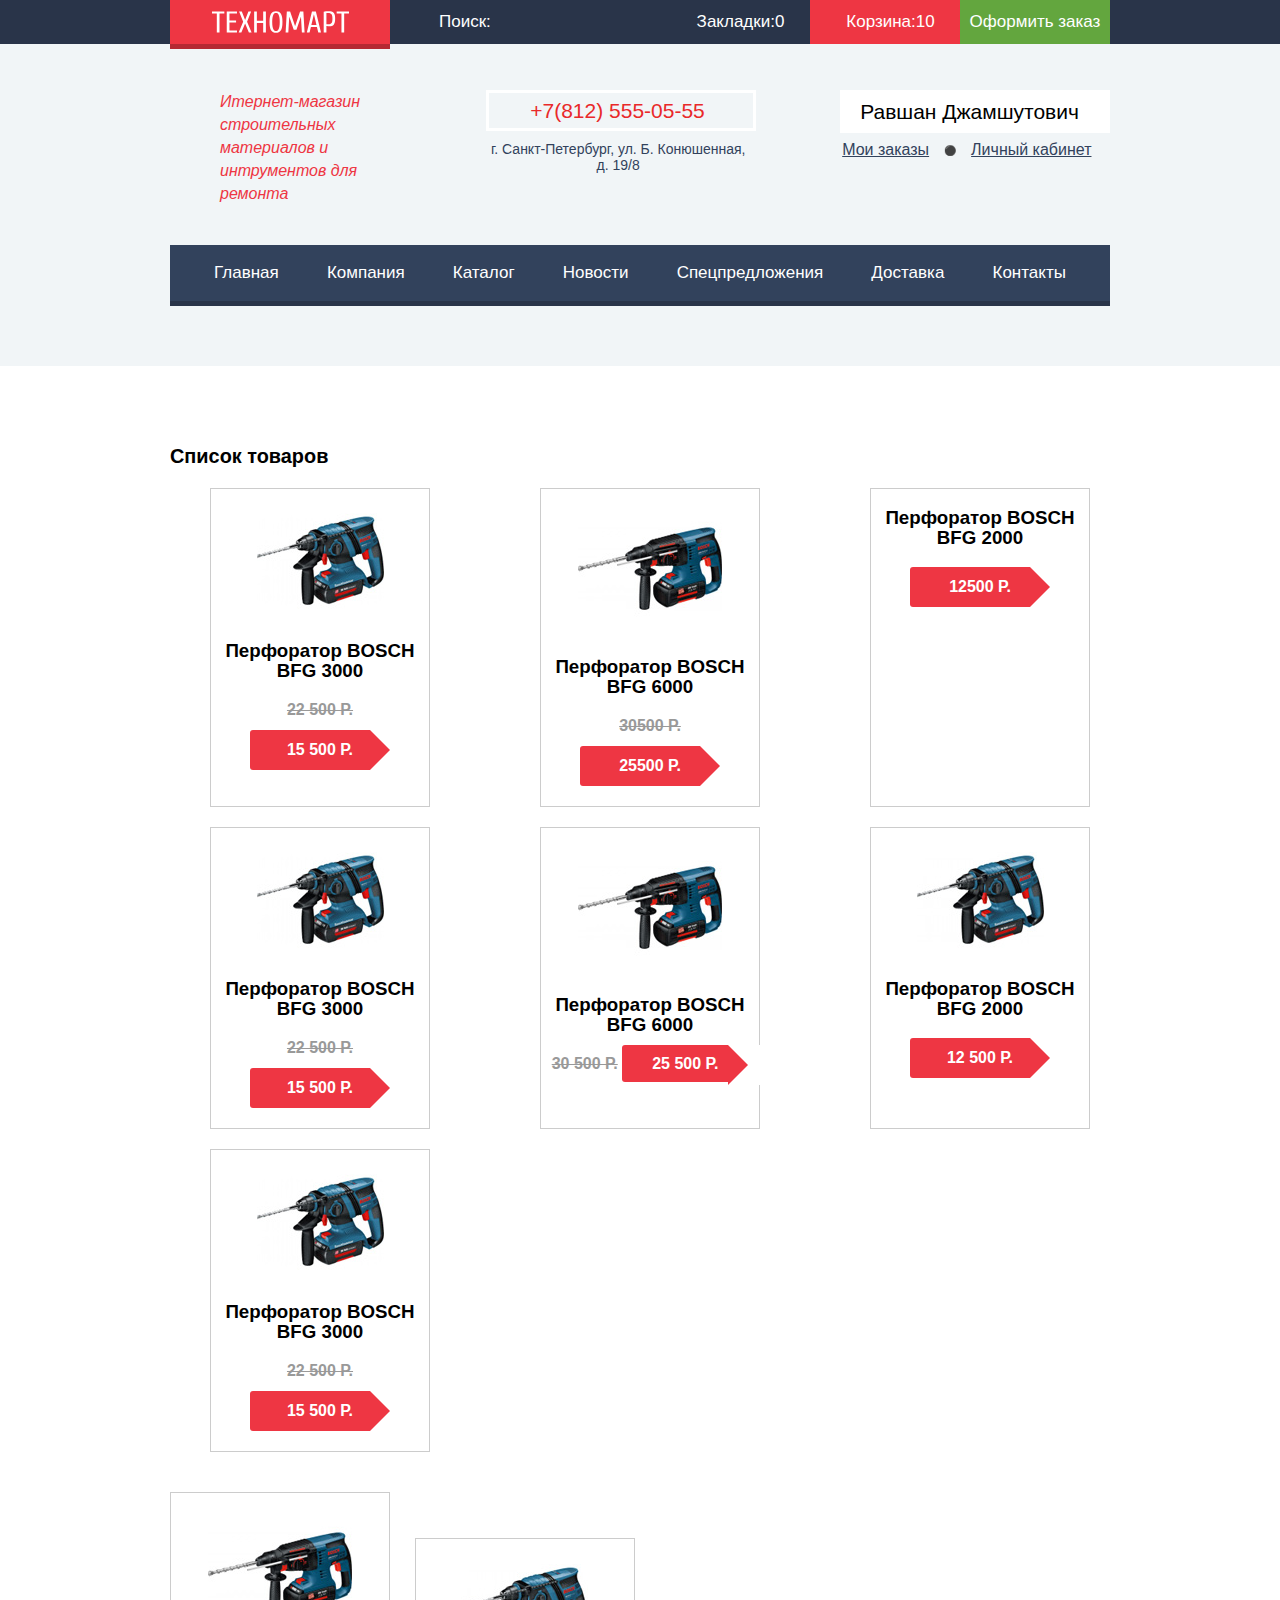
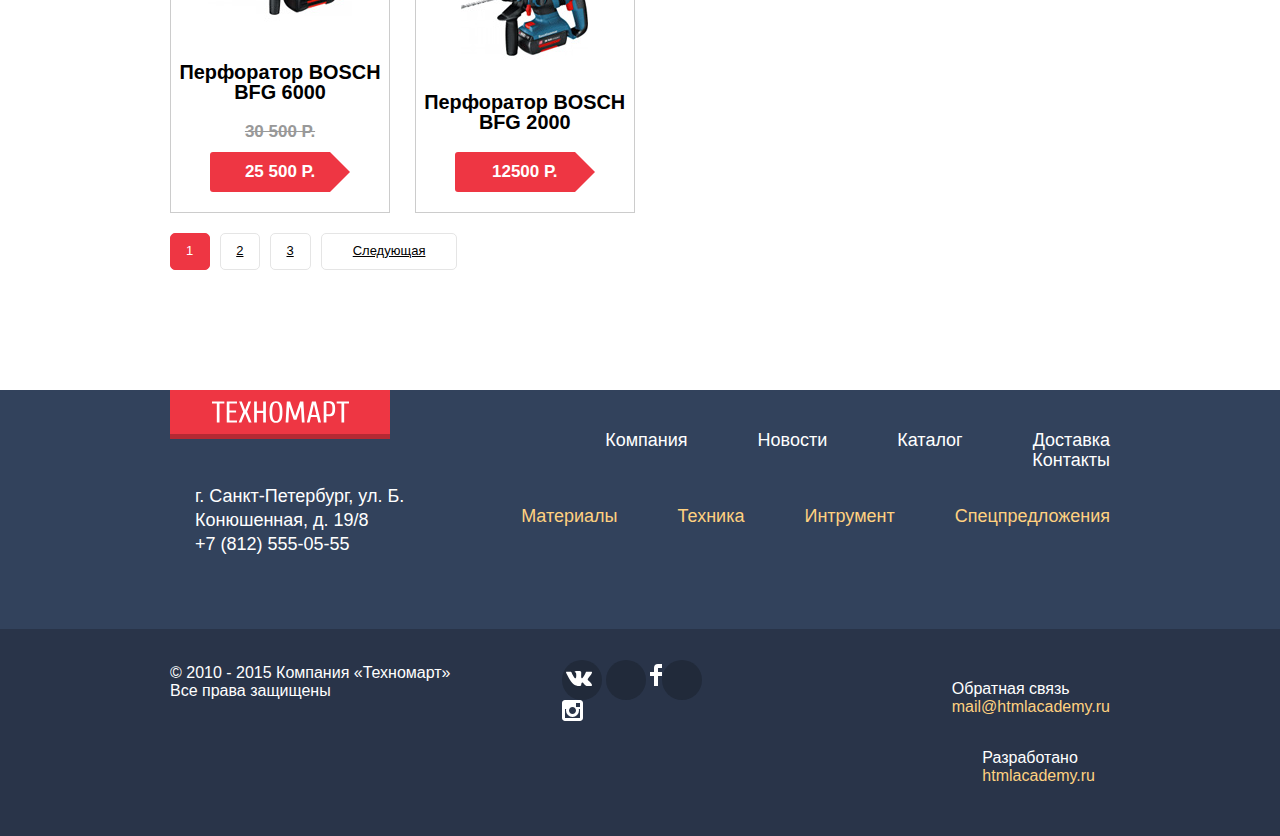
==== commit 29a9adab: "pfobnfff" ====
--- a/catalog.html
+++ b/catalog.html
@@ -123,10 +123,10 @@
         <h3>
          <span class="catalog-item-title">Перфоратор BOSCH BFG 3000</span>
        </h3>
-       <p class="catalog-item-price">
-        <div class="discount">22 500 Р.</div>
-        <div class="price">15 500 Р.</div>
-      </p>
+       <div class="catalog-item-price">
+        <p class="discount">22 500 Р.</p>
+        <p class="price">15 500 Р.</p>
+      </div>
     </li>
     <li class="catalog-item">
      <div class="actions">
@@ -161,9 +161,9 @@
   <h3>
     <span class="catalog-item-title">Перфоратор BOSCH BFG 2000</span>
   </h3>
-  <p class="catalog-item-price">
-   <div class="price">12 500 Р.</div>
- </p>
+  <div class="catalog-item-price">
+   <p class="price">12 500 Р.</p>
+ </div>
 </li>
 <li class="catalog-item">
  <div class="actions">
@@ -179,10 +179,10 @@
 <h3>
  <span class="catalog-item-title">Перфоратор BOSCH BFG 3000</span>
 </h3>
-<p class="catalog-item-price">
-  <div class="discount">22 500 Р.</div>
-  <div class="price">15 500 Р.</div>
-</p>
+<dib class="catalog-item-price">
+  <p class="discount">22 500 Р.</p>
+  <p class="price">15 500 Р.</p>
+</div>
 </li>
 <li class="catalog-item">
  <div class="actions">
@@ -198,10 +198,10 @@
 <h3>
   <span class="catalog-item-title">Перфоратор BOSCH BFG 6000</span>
 </h3>
-<p class="catalog-item-price">
-  <div class="discount">30 500 Р.</div>
-  <div class="price">25 500 Р.</div>
-</p>
+<div class="catalog-item-price">
+  <p class="discount">30 500 Р.</p>
+  <p class="price">25 500 Р.</p>
+</div>
 </li>
 <li class="catalog-item">
  <div class="actions">
@@ -217,9 +217,9 @@
 <h3>
   <span class="catalog-item-title">Перфоратор BOSCH BFG 2000</span>
 </h3>
-<p class="catalog-item-price">
- <div class="price">12500 Р.</div>
-</p>
+<div class="catalog-item-price">
+ <p class="price">12500 Р.</p>
+</div>
 </li>
 </ul>
 </div>
@@ -292,7 +292,7 @@
     <p class="cart-notification-title">Товар добавлен в корзину!</p>
     <div class="cart-notification-decision">
       <a href="#" class="cart-order-btn">Оформить заказ</a>
-      <a  hres="#" class="cart-cancel-btn">Продолжить покупки</a>
+      <a  href="#" class="cart-cancel-btn">Продолжить покупки</a>
     </div>
   </form>
 </section>
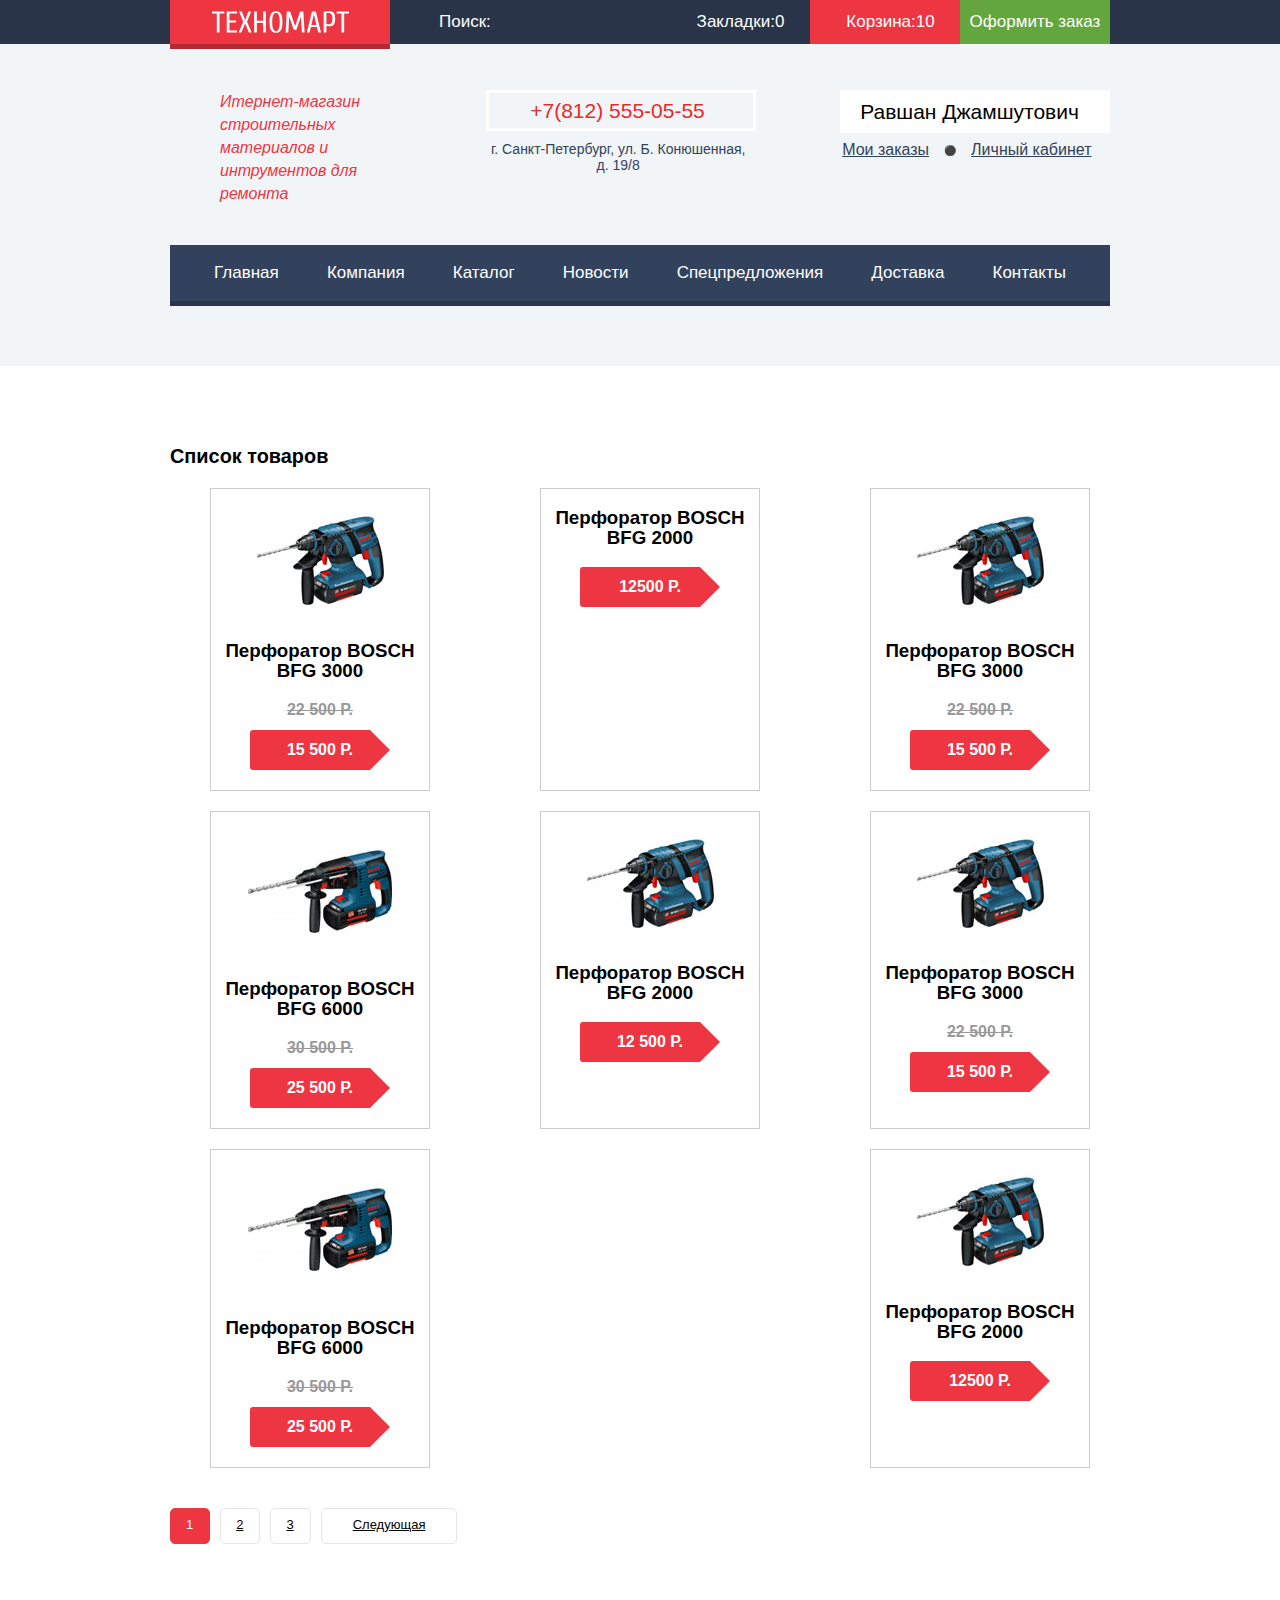
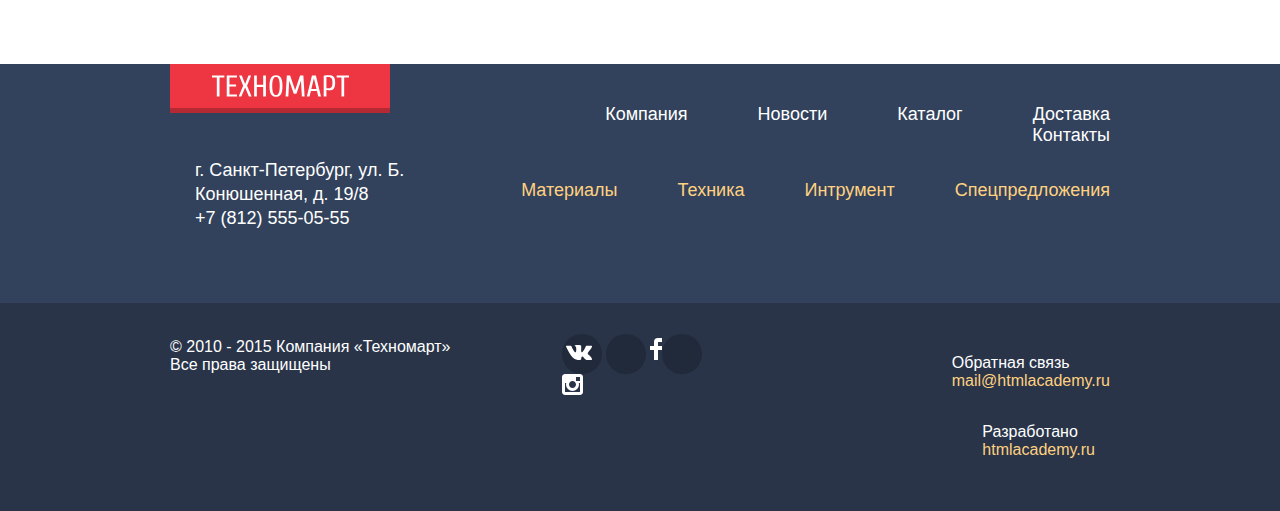
==== commit 71c158e3: "8" ====
--- a/catalog.html
+++ b/catalog.html
@@ -80,26 +80,11 @@
              </p>
              <h3>
               <span class="catalog-item-title">Перфоратор BOSCH BFG 3000</span>
-            </h3>
+</h3>
             <div class="discount">22 500 Р.</div>
             <div class="price">15 500 Р.</div>
           </li>
-          <li class="catalog-item">
-            <div class="actions">
-              <a href="#" class="buy">Купить</a>
-              <a href="#" class="bookmark">В закладки</a>
-            </div>
-            <p class="catalog-item-image">
-              <a href="#">
-                <img src="img/bosh6000.jpg" width="144" height="128" alt="Перфоратор Bosch BFG 6000">
-              </a>
-            </p>
-            <h3>
-              <span class="catalog-item-title">Перфоратор BOSCH BFG 6000</span>
-            </h3>
-            <div class="discount">30500 Р.</div>
-            <div class="price">25500 Р.</div>
-          </li>
+  
           <li class="catalog-item">
            <div class="actions">
             <a href="#" class="buy">Купить</a>
@@ -142,10 +127,10 @@
     <h3>
       <span class="catalog-item-title">Перфоратор BOSCH BFG 6000</span>
     </h3>
-    <p class="catalog-item-price">
-      <span class="discount">30 500 Р.</span>
-      <span class="price">25 500 Р.</span>
-    </p>
+    <div class="catalog-item-price">
+      <p class="discount">30 500 Р.</p>
+      <p class="price">25 500 Р.</p>
+    </div>
   </li>
   <li class="catalog-item">
    <div class="actions">
@@ -179,7 +164,7 @@
 <h3>
  <span class="catalog-item-title">Перфоратор BOSCH BFG 3000</span>
 </h3>
-<dib class="catalog-item-price">
+<div class="catalog-item-price">
   <p class="discount">22 500 Р.</p>
   <p class="price">15 500 Р.</p>
 </div>
